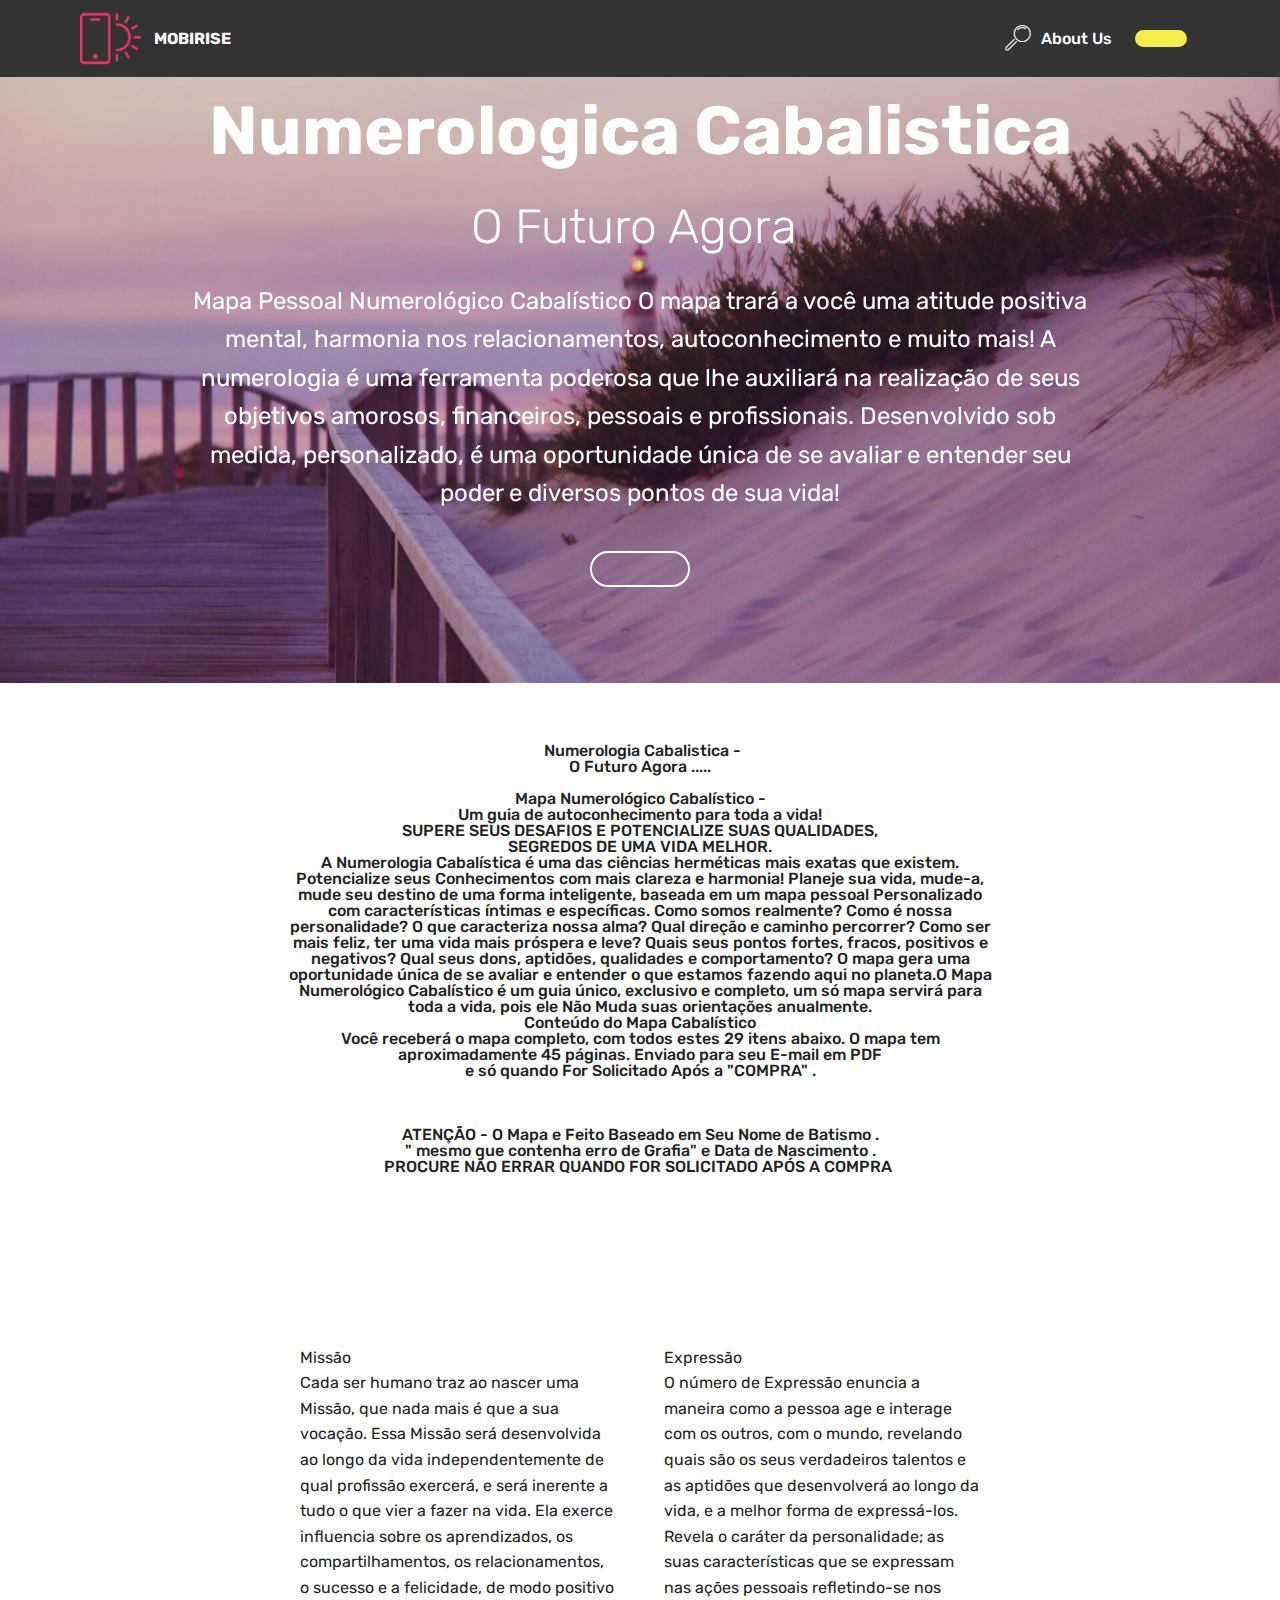
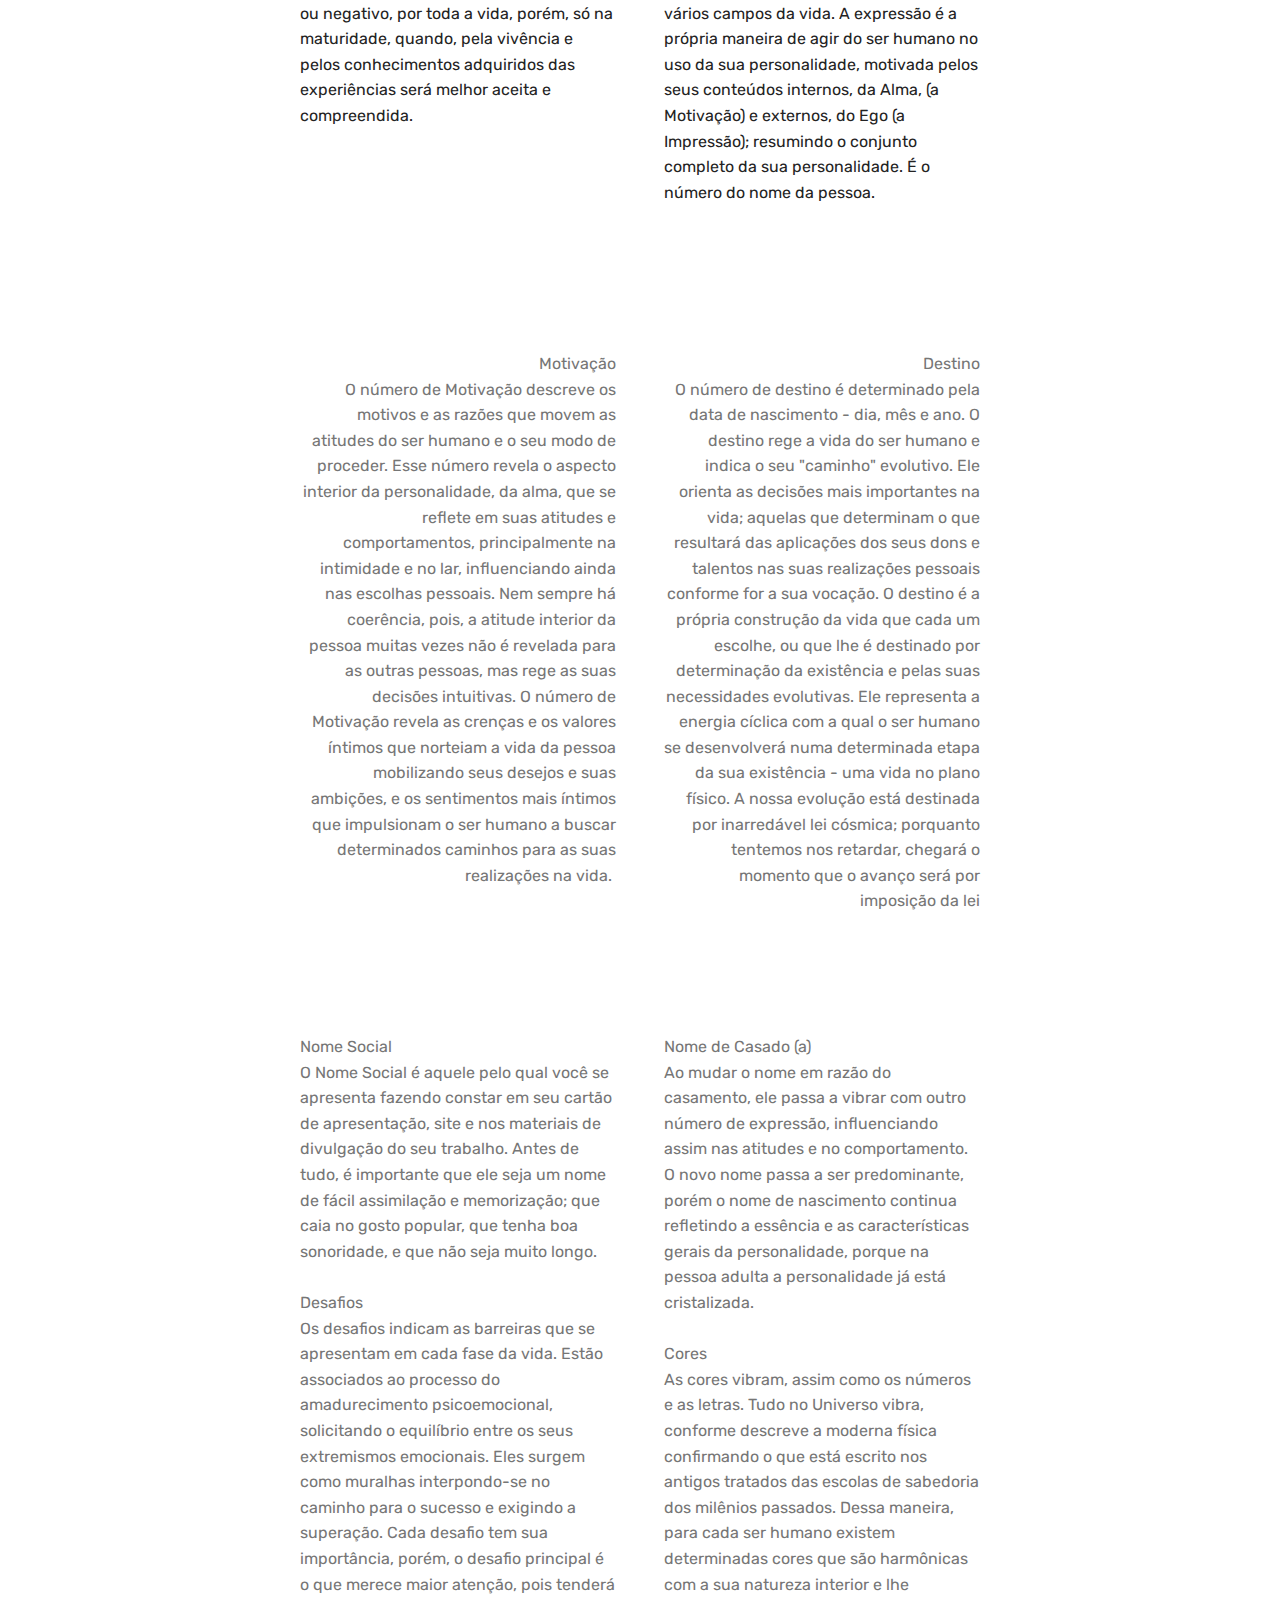
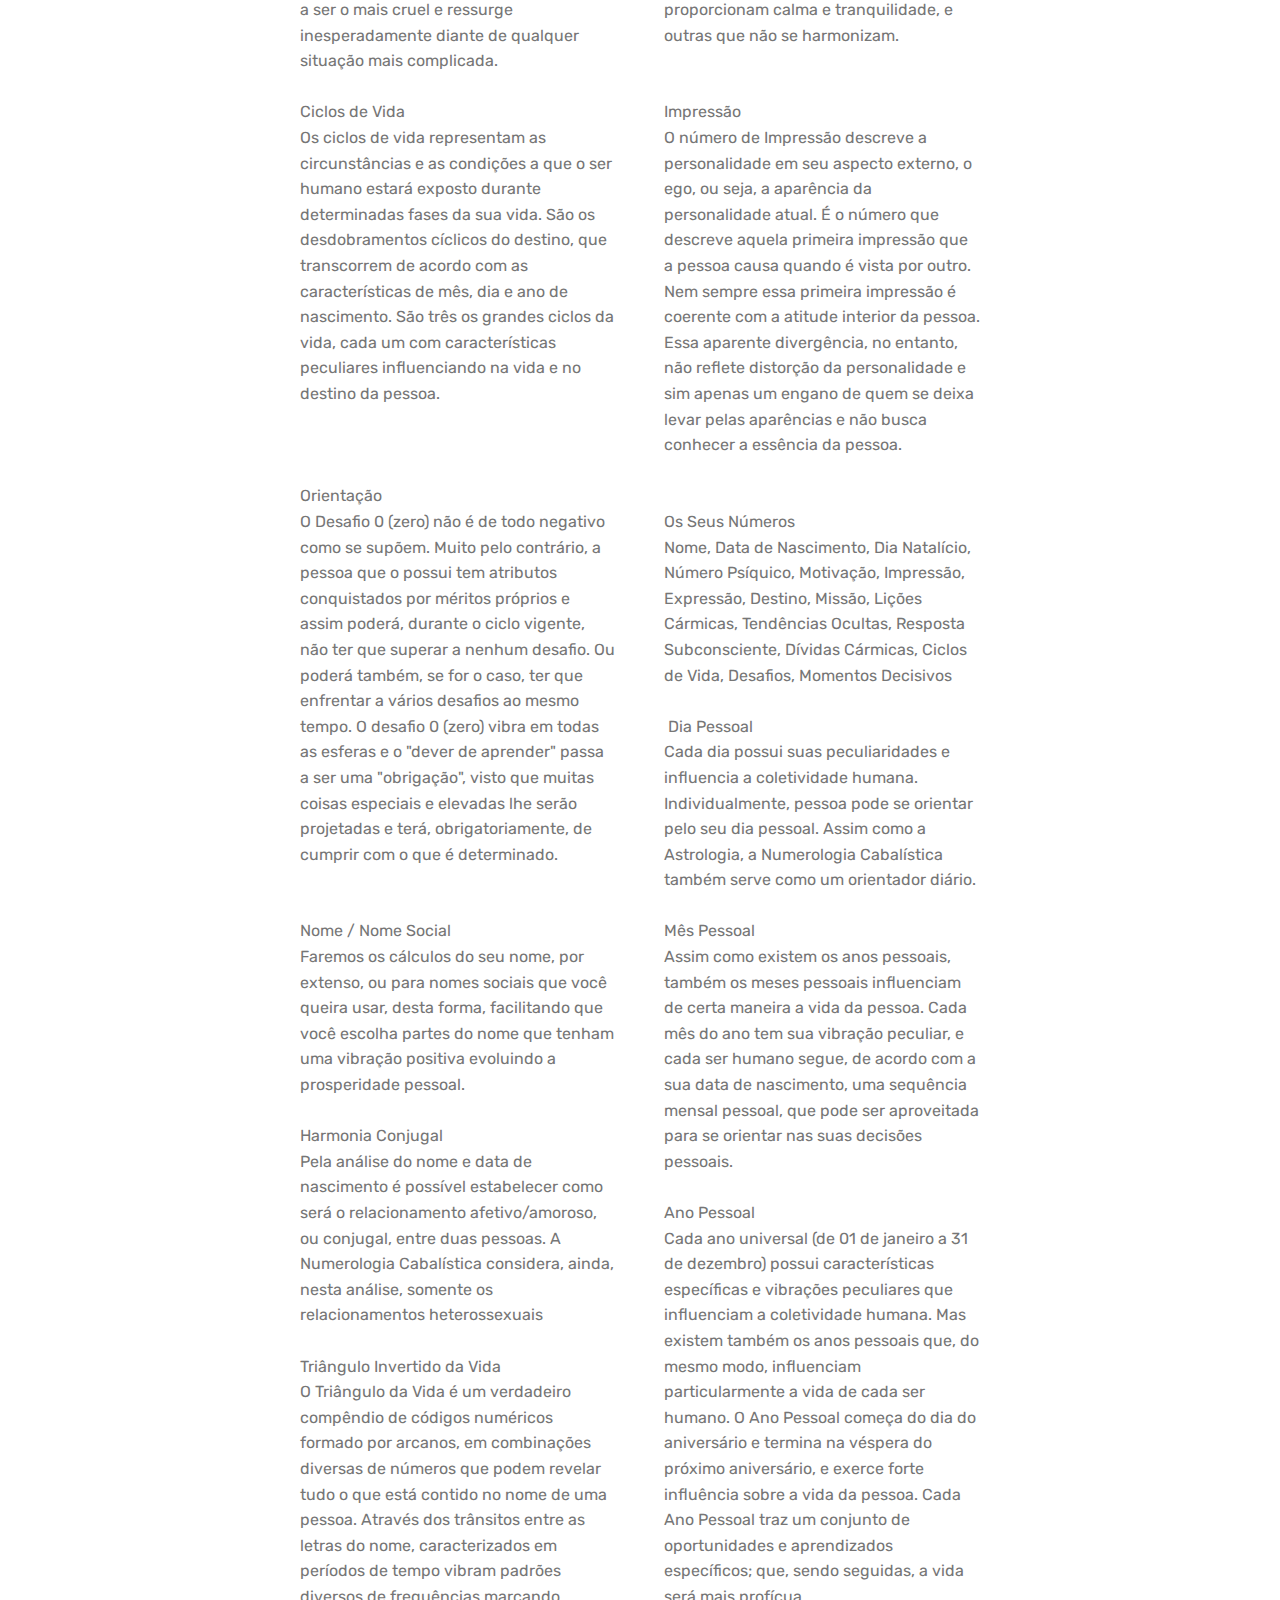
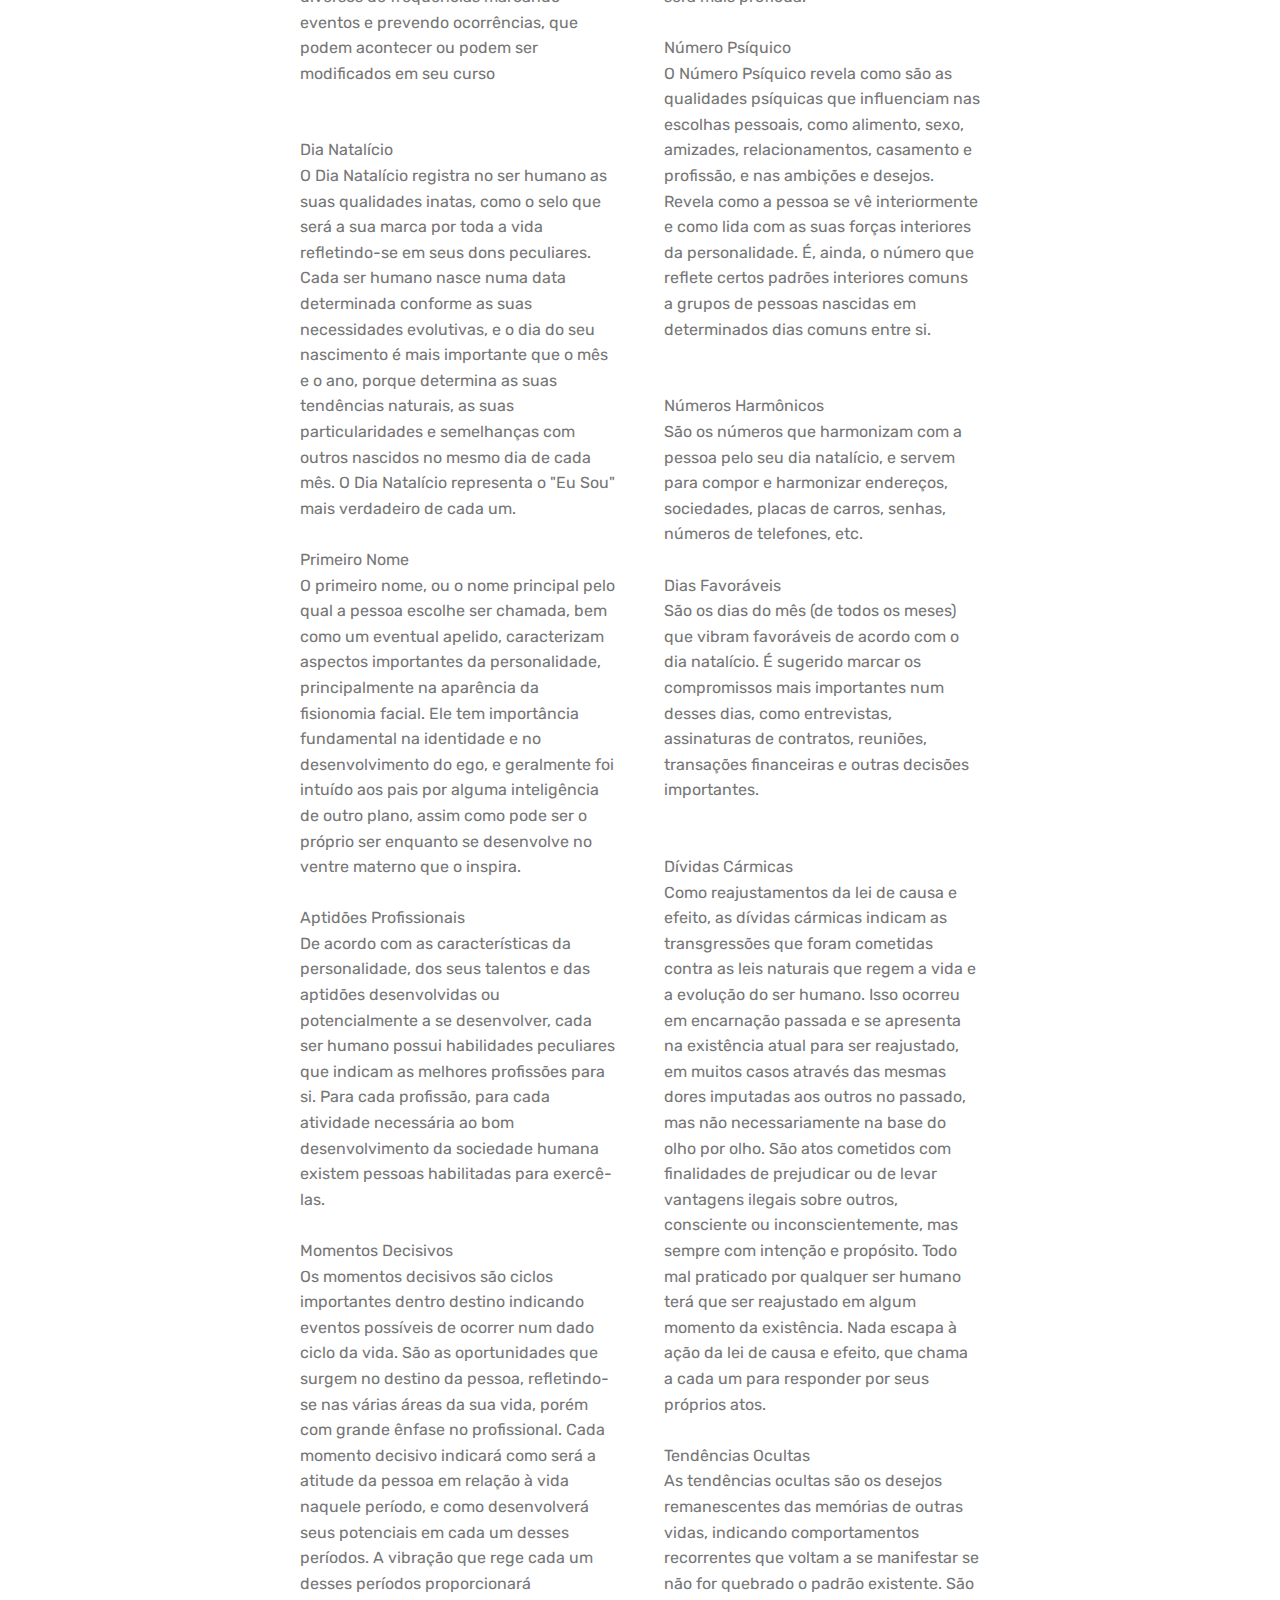
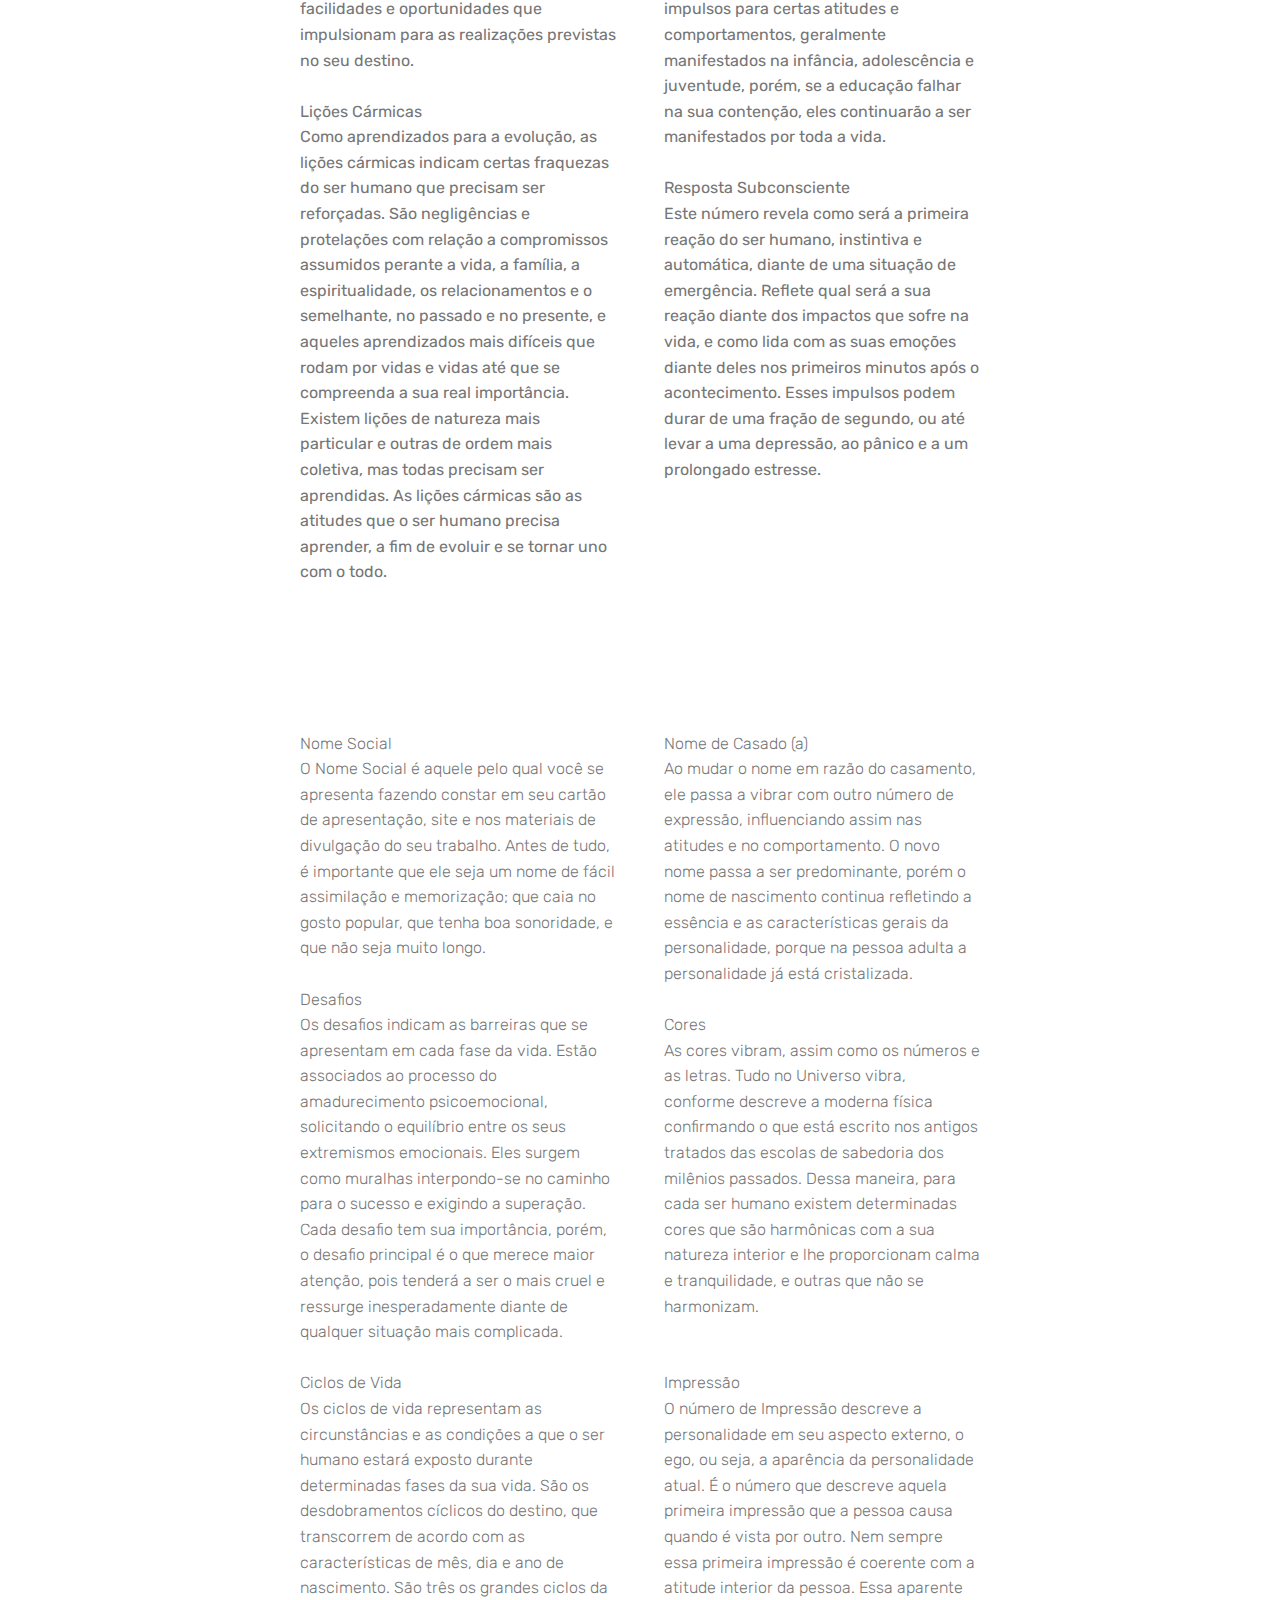
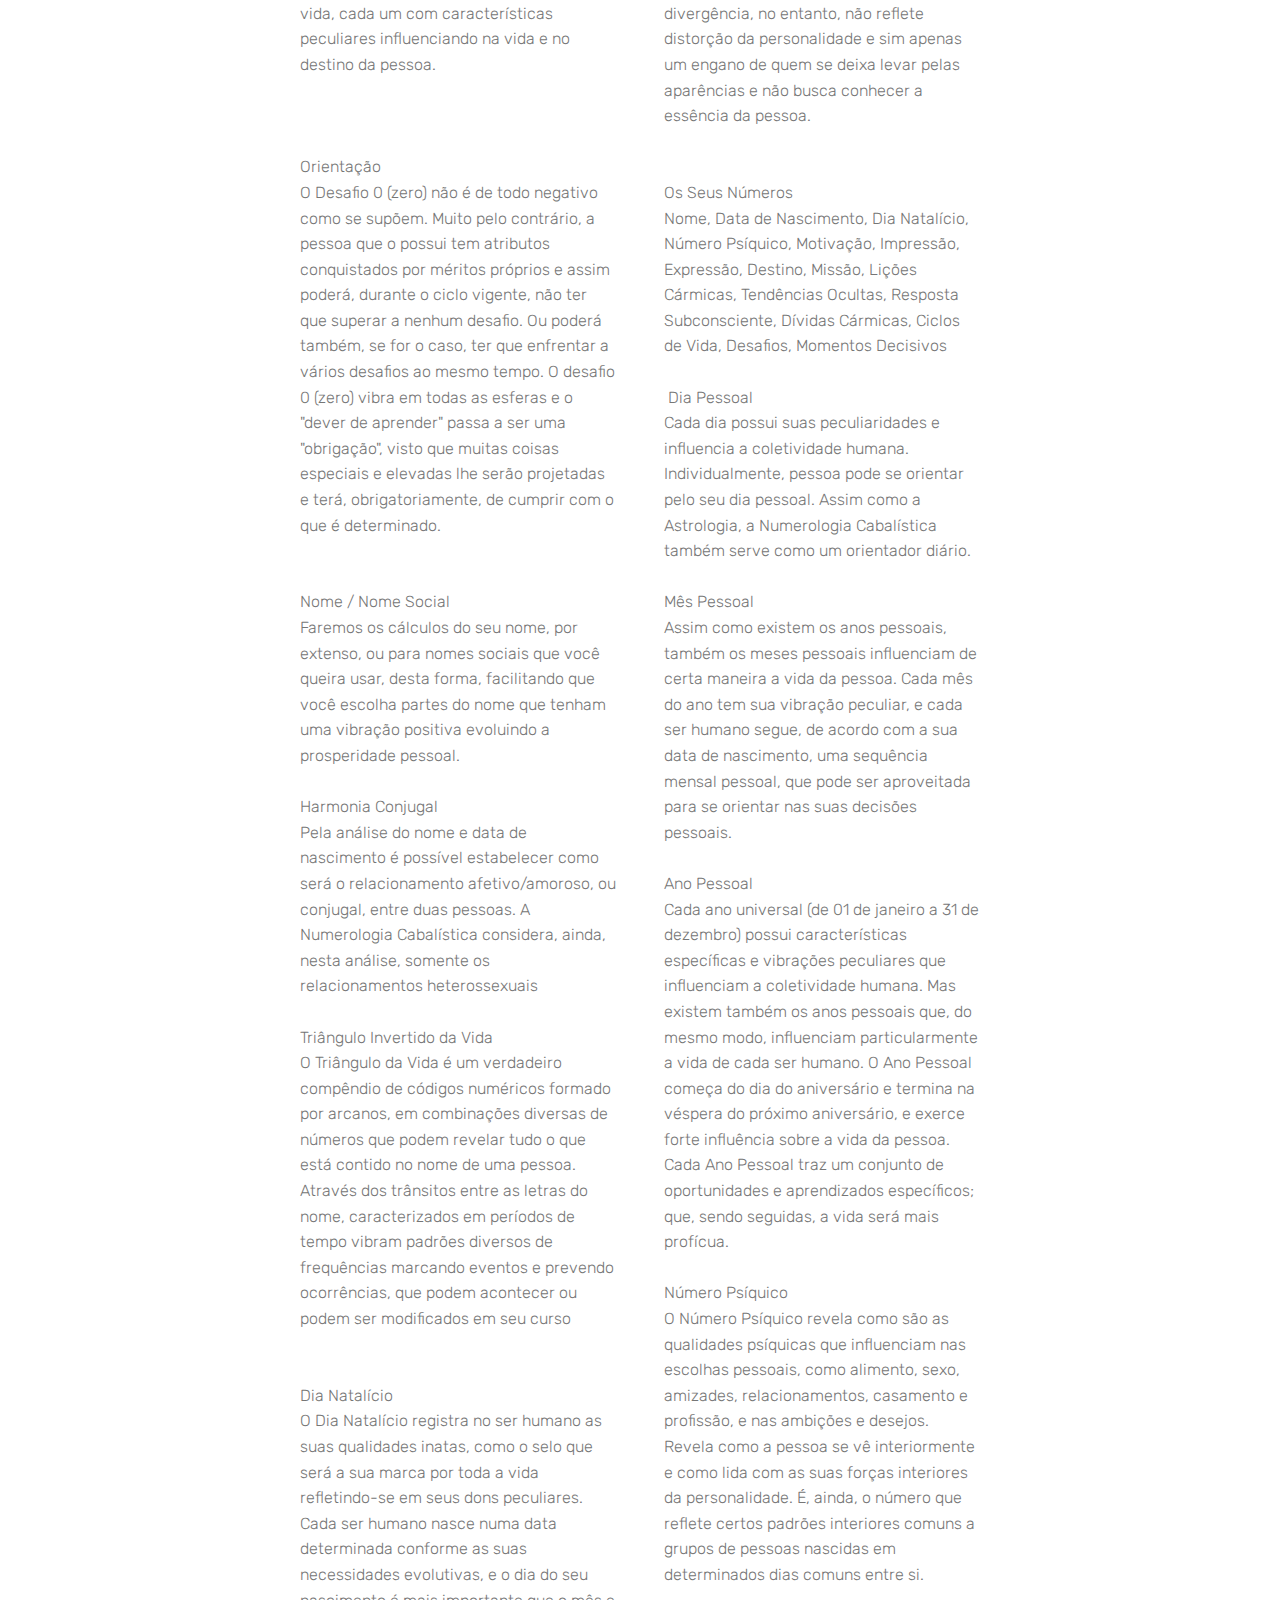
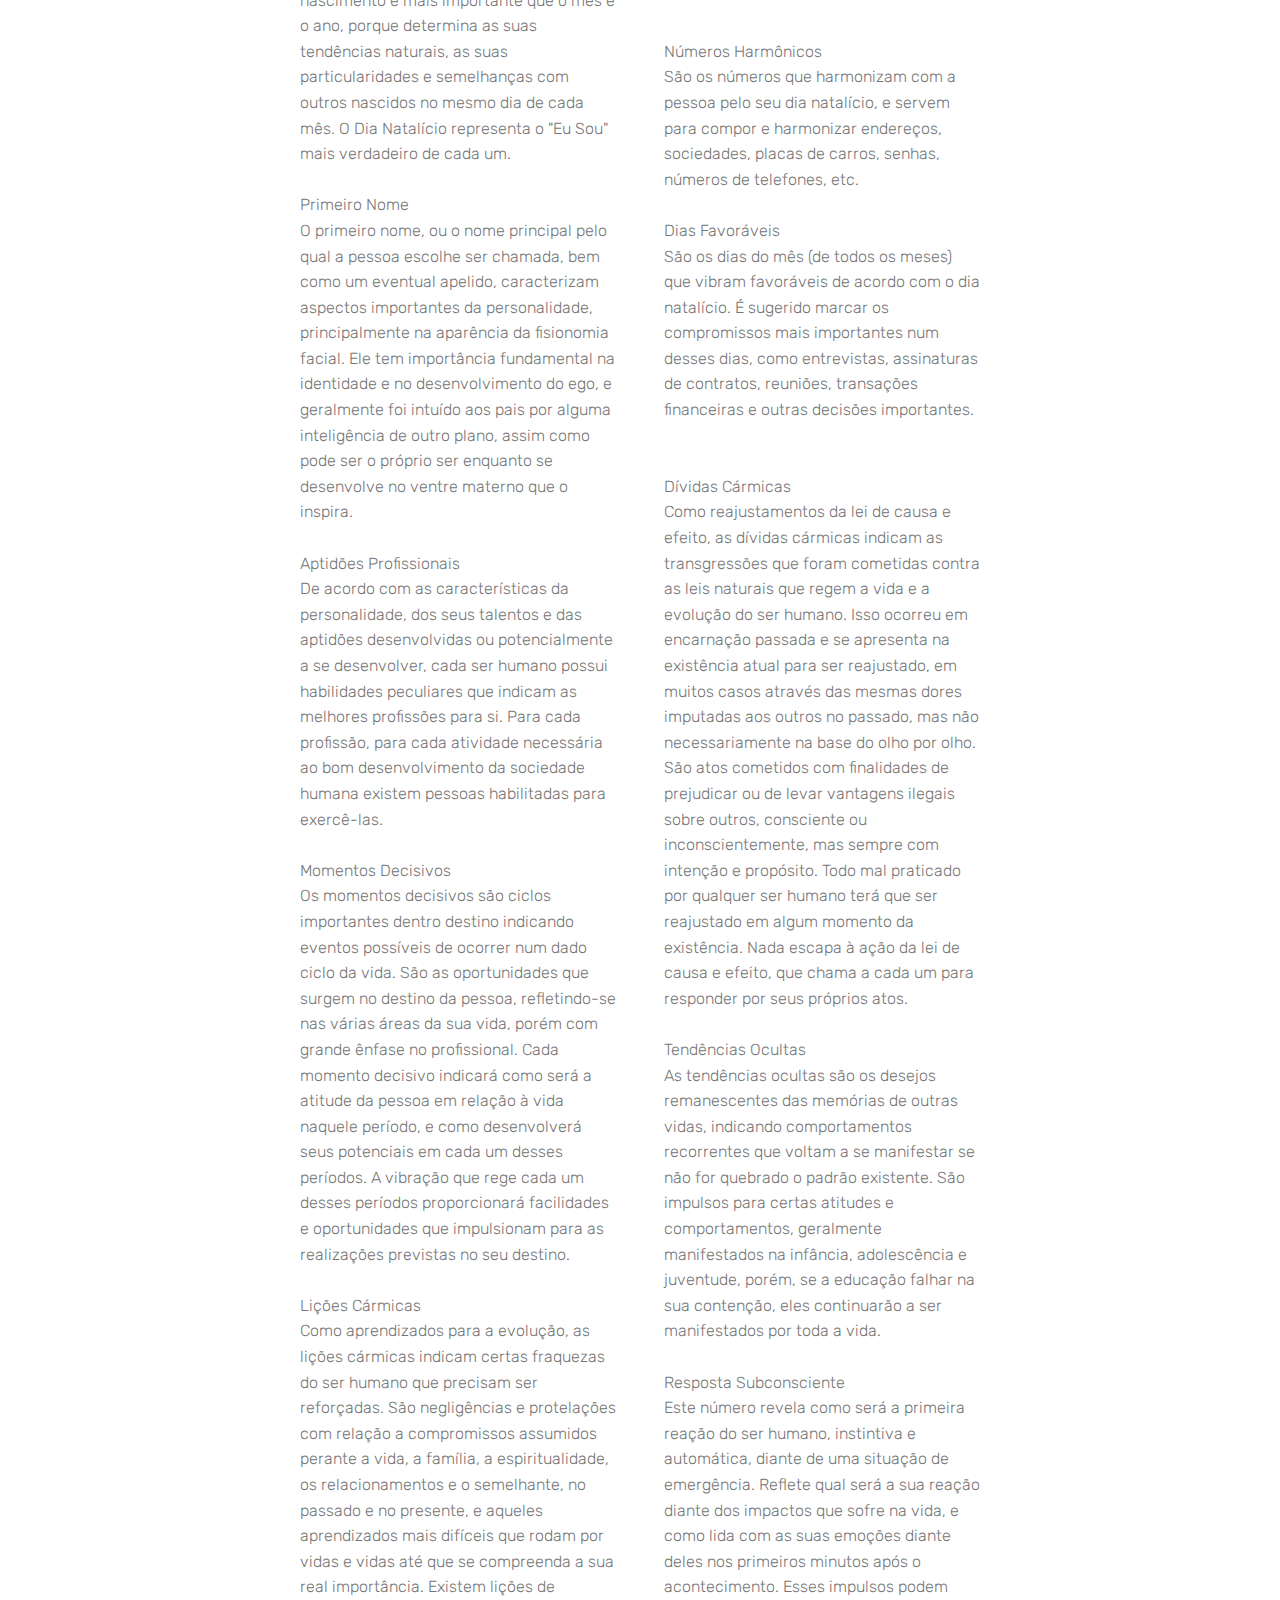
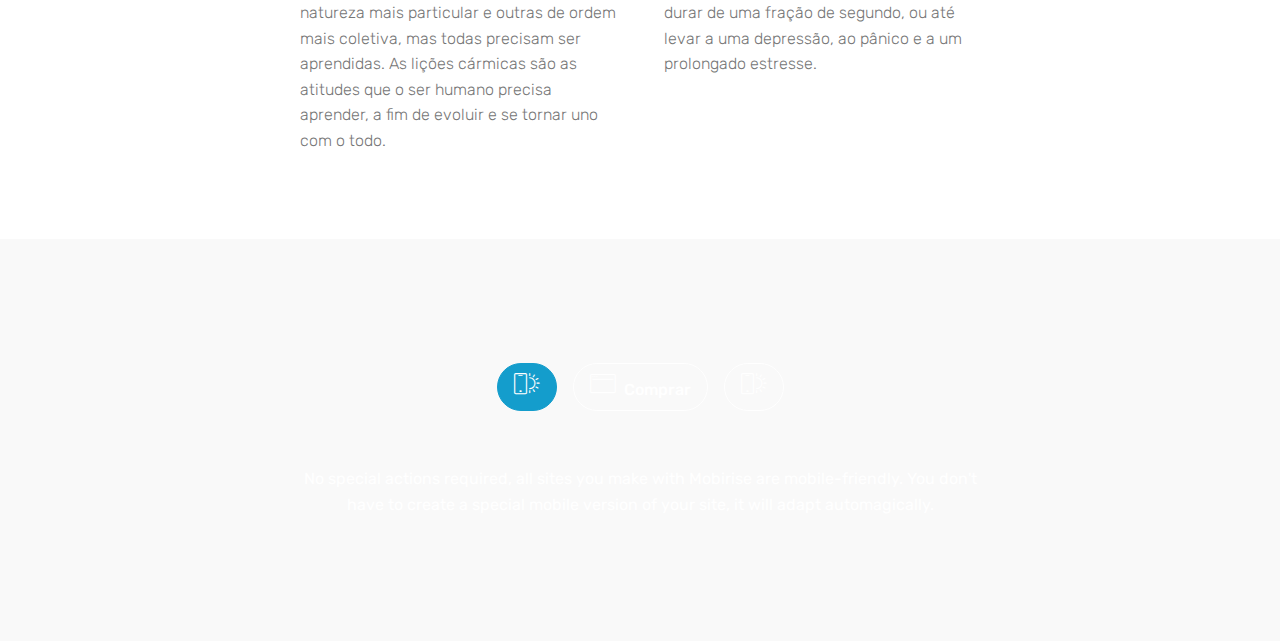
==== page1.html @ b024b582 "create github pages" ====
<!DOCTYPE html>
<html >
<head>
  <!-- Site made with Mobirise Website Builder v4.8.6, https://mobirise.com -->
  <meta charset="UTF-8">
  <meta http-equiv="X-UA-Compatible" content="IE=edge">
  <meta name="generator" content="Mobirise v4.8.6, mobirise.com">
  <meta name="viewport" content="width=device-width, initial-scale=1, minimum-scale=1">
  <link rel="shortcut icon" href="assets/images/bussola-vettore-materiale-34-24284-128x128.png" type="image/x-icon">
  <meta name="description" content="">
  <title>Page 1</title>
  <link rel="stylesheet" href="assets/web/assets/mobirise-icons/mobirise-icons.css">
  <link rel="stylesheet" href="assets/tether/tether.min.css">
  <link rel="stylesheet" href="assets/bootstrap/css/bootstrap.min.css">
  <link rel="stylesheet" href="assets/bootstrap/css/bootstrap-grid.min.css">
  <link rel="stylesheet" href="assets/bootstrap/css/bootstrap-reboot.min.css">
  <link rel="stylesheet" href="assets/dropdown/css/style.css">
  <link rel="stylesheet" href="assets/theme/css/style.css">
  <link rel="stylesheet" href="assets/mobirise/css/mbr-additional.css" type="text/css">
  
  
  
</head>
<body>
  <section class="menu cid-r6X8Hp5Bzd" once="menu" id="menu1-c">

    

    <nav class="navbar navbar-expand beta-menu navbar-dropdown align-items-center navbar-fixed-top navbar-toggleable-sm">
        <button class="navbar-toggler navbar-toggler-right" type="button" data-toggle="collapse" data-target="#navbarSupportedContent" aria-controls="navbarSupportedContent" aria-expanded="false" aria-label="Toggle navigation">
            <div class="hamburger">
                <span></span>
                <span></span>
                <span></span>
                <span></span>
            </div>
        </button>
        <div class="menu-logo">
            <div class="navbar-brand">
                <span class="navbar-logo">
                    <a href="https://mobirise.com">
                         <img src="assets/images/logo2.png" alt="Mobirise" style="height: 3.8rem;">
                    </a>
                </span>
                <span class="navbar-caption-wrap"><a class="navbar-caption text-white display-4" href="https://mobirise.com">
                        MOBIRISE
                    </a></span>
            </div>
        </div>
        <div class="collapse navbar-collapse" id="navbarSupportedContent">
            <ul class="navbar-nav nav-dropdown" data-app-modern-menu="true"><li class="nav-item">
                    <a class="nav-link link text-white display-4" href="https://mobirise.com">
                        <span class="mbri-search mbr-iconfont mbr-iconfont-btn"></span>
                        About Us
                    </a>
                </li></ul>
            <div class="navbar-buttons mbr-section-btn"><a class="btn btn-sm btn-primary display-4" href="https://mobirise.com">
                    </a></div>
        </div>
    </nav>
</section>

<section class="engine"><a href="https://mobirise.info/o">portfolio site templates</a></section><section class="header1 cid-r6X8HqaSWI mbr-parallax-background" id="header1-d">

    

    

    <div class="container">
        <div class="row justify-content-md-center">
            <div class="mbr-white col-md-10">
                <h1 class="mbr-section-title align-center mbr-bold pb-3 mbr-fonts-style display-1">
                    Numerologica Cabalistica</h1>
                <h3 class="mbr-section-subtitle align-center mbr-light pb-3 mbr-fonts-style display-2">O Futuro Agora&nbsp;</h3>
                <p class="mbr-text align-center pb-3 mbr-fonts-style display-5">
                    Mapa Pessoal Numerológico Cabalístico O mapa trará a você uma atitude positiva mental, harmonia nos relacionamentos, autoconhecimento e muito mais! A numerologia é uma ferramenta poderosa que lhe auxiliará na realização de seus objetivos amorosos, financeiros, pessoais e profissionais. Desenvolvido sob medida, personalizado, é uma oportunidade única de se avaliar e entender seu poder e diversos pontos de sua vida!
                </p>
                <div class="mbr-section-btn align-center"><a class="btn btn-md btn-white-outline display-4" href="index.html#content4-7">
                        </a></div>
            </div>
        </div>
    </div>

</section>

<section class="mbr-section content4 cid-r6X8HrfgbS" id="content4-e">

    

    <div class="container">
        <div class="media-container-row">
            <div class="title col-12 col-md-8">
                <h2 class="align-center pb-3 mbr-fonts-style display-7">&nbsp;Numerologia Cabalistica - <br>O Futuro Agora .....
<div><br></div><div>Mapa Numerológico Cabalístico - 
</div><div>Um guia de autoconhecimento para toda a vida!
</div><div>SUPERE SEUS DESAFIOS E POTENCIALIZE SUAS QUALIDADES,
</div><div>SEGREDOS DE UMA VIDA MELHOR.
</div><div>A Numerologia Cabalística é uma das ciências herméticas mais exatas que existem.
</div><div>Potencialize seus Conhecimentos com mais clareza e harmonia! Planeje sua vida, mude-a, mude seu destino de uma forma inteligente, baseada em um mapa pessoal Personalizado com características íntimas e específicas. Como somos realmente? Como é nossa personalidade? O que caracteriza nossa alma? Qual direção e caminho percorrer? Como ser mais feliz, ter uma vida mais próspera e leve? Quais seus pontos fortes, fracos, positivos e negativos? Qual seus dons, aptidões, qualidades e comportamento? O mapa gera uma oportunidade única de se avaliar e entender o que estamos fazendo aqui no planeta.O Mapa Numerológico Cabalístico é um guia único, exclusivo e completo, um só mapa servirá para toda a vida, pois ele Não Muda suas orientações anualmente.
</div><div>Conteúdo do Mapa Cabalístico
</div><div>Você receberá o mapa completo, com todos estes 29 itens abaixo. O mapa tem aproximadamente 45 páginas. Enviado para seu E-mail em PDF 
</div><div>e só quando For Solicitado Após a "COMPRA" .
</div><div>
</div><div><br></div><br><br><div>ATENÇÃO - O Mapa e Feito Baseado em Seu Nome de Batismo .
</div><div>" mesmo que contenha erro de Grafia" e Data de Nascimento . 
</div><div>
</div><div>PROCURE NÃO ERRAR QUANDO FOR SOLICITADO APÓS A COMPRA&nbsp;</div></h2>
                <h3 class="mbr-section-subtitle align-center mbr-light mbr-fonts-style display-5"></h3>
                
            </div>
        </div>
    </div>
</section>

<section class="mbr-section article content3 cid-r6X8Hs9wVG" id="content3-f">
      
     

    <div class="container">
        <div class="media-container-row">
            <div class="row col-12 col-md-8">
                <div class="col-12 col-md-6 pr-lg-4 mbr-text mbr-fonts-style display-7">
                     
                <div><br></div><div>Missão
</div><div>Cada ser humano traz ao nascer uma Missão, que nada mais é que a sua vocação. Essa Missão será desenvolvida ao longo da vida independentemente de qual profissão exercerá, e será inerente a tudo o que vier a fazer na vida. Ela exerce influencia sobre os aprendizados, os compartilhamentos, os relacionamentos, o sucesso e a felicidade, de modo positivo ou negativo, por toda a vida, porém, só na maturidade, quando, pela vivência e pelos conhecimentos adquiridos das experiências será melhor aceita e compreendida.&nbsp;</div></div>
                <div class="col-12 col-md-6 pl-lg-4 mbr-text mbr-fonts-style display-7">
                     
                <div><br></div><div>Expressão
</div><div>O número de Expressão enuncia a maneira como a pessoa age e interage com os outros, com o mundo, revelando quais são os seus verdadeiros talentos e as aptidões que desenvolverá ao longo da vida, e a melhor forma de expressá-los. Revela o caráter da personalidade; as suas características que se expressam nas ações pessoais refletindo-se nos vários campos da vida. A expressão é a própria maneira de agir do ser humano no uso da sua personalidade, motivada pelos seus conteúdos internos, da Alma, (a Motivação) e externos, do Ego (a Impressão); resumindo o conjunto completo da sua personalidade. É o número do nome da pessoa.
</div><div><br></div></div>
            </div>
        </div>
    </div>
</section>

<section class="mbr-section article content3 cid-r6X8HsRaQb" id="content3-g">
      
     

    <div class="container">
        <div class="media-container-row">
            <div class="row col-12 col-md-8">
                <div class="col-12 col-md-6 pr-lg-4 mbr-text mbr-fonts-style display-7">
                     
                <div><span style="font-size: 1rem;">Motivação</span><br></div><div>O número de Motivação descreve os motivos e as razões que movem as atitudes do ser humano e o seu modo de proceder. Esse número revela o aspecto interior da personalidade, da alma, que se reflete em suas atitudes e comportamentos, principalmente na intimidade e no lar, influenciando ainda nas escolhas pessoais. Nem sempre há coerência, pois, a atitude interior da pessoa muitas vezes não é revelada para as outras pessoas, mas rege as suas decisões intuitivas. O número de Motivação revela as crenças e os valores íntimos que norteiam a vida da pessoa mobilizando seus desejos e suas ambições, e os sentimentos mais íntimos que impulsionam o ser humano a buscar determinados caminhos para as suas realizações na vida.&nbsp;</div></div>
                <div class="col-12 col-md-6 pl-lg-4 mbr-text mbr-fonts-style display-7">
                     
                <div><span style="font-size: 1rem;">Destino</span><br></div><div>O número de destino é determinado pela data de nascimento - dia, mês e ano. O destino rege a vida do ser humano e indica o seu "caminho" evolutivo. Ele orienta as decisões mais importantes na vida; aquelas que determinam o que resultará das aplicações dos seus dons e talentos nas suas realizações pessoais conforme for a sua vocação. O destino é a própria construção da vida que cada um escolhe, ou que lhe é destinado por determinação da existência e pelas suas necessidades evolutivas. Ele representa a energia cíclica com a qual o ser humano se desenvolverá numa determinada etapa da sua existência - uma vida no plano físico. A nossa evolução está destinada por inarredável lei cósmica; porquanto tentemos nos retardar, chegará o momento que o avanço será por imposição da lei</div></div>
            </div>
        </div>
    </div>
</section>

<section class="mbr-section article content3 cid-r6X8Htqd6h" id="content3-h">
      
     

    <div class="container">
        <div class="media-container-row">
            <div class="row col-12 col-md-8">
                <div class="col-12 col-md-6 pr-lg-4 mbr-text mbr-fonts-style display-7"><div>Nome Social
</div><div>O Nome Social é aquele pelo qual você se apresenta fazendo constar em seu cartão de apresentação, site e nos materiais de divulgação do seu trabalho. Antes de tudo, é importante que ele seja um nome de fácil assimilação e memorização; que caia no gosto popular, que tenha boa sonoridade, e que não seja muito longo.&nbsp;</div><div><br></div><div>
</div><div>Desafios
</div><div>Os desafios indicam as barreiras que se apresentam em cada fase da vida. Estão associados ao processo do amadurecimento psicoemocional, solicitando o equilíbrio entre os seus extremismos emocionais. Eles surgem como muralhas interpondo-se no caminho para o sucesso e exigindo a superação. Cada desafio tem sua importância, porém, o desafio principal é o que merece maior atenção, pois tenderá a ser o mais cruel e ressurge inesperadamente diante de qualquer situação mais complicada.
</div><div><br></div><div>
</div><div>Ciclos de Vida
</div><div>Os ciclos de vida representam as circunstâncias e as condições a que o ser humano estará exposto durante determinadas fases da sua vida. São os desdobramentos cíclicos do destino, que transcorrem de acordo com as características de mês, dia e ano de nascimento. São três os grandes ciclos da vida, cada um com características peculiares influenciando na vida e no destino da pessoa.
</div><div><br></div><div><br></div><div><br></div><div>
</div><div>Orientação
</div><div>O Desafio 0 (zero) não é de todo negativo como se supõem. Muito pelo contrário, a pessoa que o possui tem atributos conquistados por méritos próprios e assim poderá, durante o ciclo vigente, não ter que superar a nenhum desafio. Ou poderá também, se for o caso, ter que enfrentar a vários desafios ao mesmo tempo. O desafio 0 (zero) vibra em todas as esferas e o "dever de aprender" passa a ser uma "obrigação", visto que muitas coisas especiais e elevadas lhe serão projetadas e terá, obrigatoriamente, de cumprir com o que é determinado.&nbsp;</div><div><br></div><div><span style="font-size: 1rem;"></span><br></div><div>Nome / Nome Social
</div><div>Faremos os cálculos do seu nome, por extenso, ou para nomes sociais que você queira usar, desta forma, facilitando que você escolha partes do nome que tenham uma vibração positiva evoluindo a prosperidade pessoal.
</div><div><br></div><div>Harmonia Conjugal
</div><div>Pela análise do nome e data de nascimento é possível estabelecer como será o relacionamento afetivo/amoroso, ou conjugal, entre duas pessoas. A Numerologia Cabalística considera, ainda, nesta análise, somente os relacionamentos heterossexuais</div><div><br></div><div>
</div><div>Triângulo Invertido da Vida
</div><div>O Triângulo da Vida é um verdadeiro compêndio de códigos numéricos formado por arcanos, em combinações diversas de números que podem revelar tudo o que está contido no nome de uma pessoa. Através dos trânsitos entre as letras do nome, caracterizados em períodos de tempo vibram padrões diversos de frequências marcando eventos e prevendo ocorrências, que podem acontecer ou podem ser modificados em seu curso&nbsp;</div><div><br></div><div><br></div><div>
</div><div>Dia Natalício
</div><div>O Dia Natalício registra no ser humano as suas qualidades inatas, como o selo que será a sua marca por toda a vida refletindo-se em seus dons peculiares. Cada ser humano nasce numa data determinada conforme as suas necessidades evolutivas, e o dia do seu nascimento é mais importante que o mês e o ano, porque determina as suas tendências naturais, as suas particularidades e semelhanças com outros nascidos no mesmo dia de cada mês. O Dia Natalício representa o "Eu Sou" mais verdadeiro de cada um.
</div><div><br></div><div>Primeiro Nome
</div><div>O primeiro nome, ou o nome principal pelo qual a pessoa escolhe ser chamada, bem como um eventual apelido, caracterizam aspectos importantes da personalidade, principalmente na aparência da fisionomia facial. Ele tem importância fundamental na identidade e no desenvolvimento do ego, e geralmente foi intuído aos pais por alguma inteligência de outro plano, assim como pode ser o próprio ser enquanto se desenvolve no ventre materno que o inspira.
</div><div><br></div><div>
</div><div>Aptidões Profissionais
</div><div>De acordo com as características da personalidade, dos seus talentos e das aptidões desenvolvidas ou potencialmente a se desenvolver, cada ser humano possui habilidades peculiares que indicam as melhores profissões para si. Para cada profissão, para cada atividade necessária ao bom desenvolvimento da sociedade humana existem pessoas habilitadas para exercê-las.
</div><div><br></div><div>Momentos Decisivos
</div><div>Os momentos decisivos são ciclos importantes dentro destino indicando eventos possíveis de ocorrer num dado ciclo da vida. São as oportunidades que surgem no destino da pessoa, refletindo-se nas várias áreas da sua vida, porém com grande ênfase no profissional. Cada momento decisivo indicará como será a atitude da pessoa em relação à vida naquele período, e como desenvolverá seus potenciais em cada um desses períodos. A vibração que rege cada um desses períodos proporcionará facilidades e oportunidades que impulsionam para as realizações previstas no seu destino.
</div><div><br></div><div>Lições Cármicas
</div><div>Como aprendizados para a evolução, as lições cármicas indicam certas fraquezas do ser humano que precisam ser reforçadas. São negligências e protelações com relação a compromissos assumidos perante a vida, a família, a espiritualidade, os relacionamentos e o semelhante, no passado e no presente, e aqueles aprendizados mais difíceis que rodam por vidas e vidas até que se compreenda a sua real importância. Existem lições de natureza mais particular e outras de ordem mais coletiva, mas todas precisam ser aprendidas. As lições cármicas são as atitudes que o ser humano precisa aprender, a fim de evoluir e se tornar uno com o todo.</div><div><br></div></div>
                <div class="col-12 col-md-6 pl-lg-4 mbr-text mbr-fonts-style display-7">
                     
                <div><span style="font-size: 1rem;">Nome de Casado (a)&nbsp;</span><br></div><div><span style="font-size: 1rem;">Ao mudar o nome em razão do casamento, ele passa a vibrar com outro número de expressão, influenciando assim nas atitudes e no comportamento. O novo nome passa a ser predominante, porém o nome de nascimento continua refletindo a essência e as características gerais da personalidade, porque na pessoa adulta a personalidade já está cristalizada.</span></div><div><span style="font-size: 1rem;"><br></span></div><div><span style="font-size: 1rem;">
</span></div><div><span style="font-size: 1rem;">Cores
</span></div><div><span style="font-size: 1rem;">As cores vibram, assim como os números e as letras. Tudo no Universo vibra, conforme descreve a moderna física confirmando o que está escrito nos antigos tratados das escolas de sabedoria dos milênios passados. Dessa maneira, para cada ser humano existem determinadas cores que são harmônicas com a sua natureza interior e lhe proporcionam calma e tranquilidade, e outras que não se harmonizam.</span></div><div><span style="font-size: 1rem;"><br></span></div><div><span style="font-size: 1rem;"><br></span>
</div><div>Impressão
</div><div>O número de Impressão descreve a personalidade em seu aspecto externo, o ego, ou seja, a aparência da personalidade atual. É o número que descreve aquela primeira impressão que a pessoa causa quando é vista por outro. Nem sempre essa primeira impressão é coerente com a atitude interior da pessoa. Essa aparente divergência, no entanto, não reflete distorção da personalidade e sim apenas um engano de quem se deixa levar pelas aparências e não busca conhecer a essência da pessoa.
</div><div><br></div><div><br></div><div>
</div><div>Os Seus Números
</div><div>Nome, Data de Nascimento, Dia Natalício, Número Psíquico, Motivação, Impressão, Expressão, Destino, Missão, Lições Cármicas, Tendências Ocultas, Resposta Subconsciente, Dívidas Cármicas, Ciclos de Vida, Desafios, Momentos Decisivos
</div><div><br></div><div>&nbsp;Dia Pessoal
</div><div>Cada dia possui suas peculiaridades e influencia a coletividade humana. Individualmente, pessoa pode se orientar pelo seu dia pessoal. Assim como a Astrologia, a Numerologia Cabalística também serve como um orientador diário.
</div><div><br></div><div>
</div><div>Mês Pessoal
</div><div>Assim como existem os anos pessoais, também os meses pessoais influenciam de certa maneira a vida da pessoa. Cada mês do ano tem sua vibração peculiar, e cada ser humano segue, de acordo com a sua data de nascimento, uma sequência mensal pessoal, que pode ser aproveitada para se orientar nas suas decisões pessoais.
</div><div><br></div><div>Ano Pessoal
</div><div>Cada ano universal (de 01 de janeiro a 31 de dezembro) possui características específicas e vibrações peculiares que influenciam a coletividade humana. Mas existem também os anos pessoais que, do mesmo modo, influenciam particularmente a vida de cada ser humano. O Ano Pessoal começa do dia do aniversário e termina na véspera do próximo aniversário, e exerce forte influência sobre a vida da pessoa. Cada Ano Pessoal traz um conjunto de oportunidades e aprendizados específicos; que, sendo seguidas, a vida será mais profícua.</div><div><br></div><div>
</div><div>Número Psíquico
</div><div>O Número Psíquico revela como são as qualidades psíquicas que influenciam nas escolhas pessoais, como alimento, sexo, amizades, relacionamentos, casamento e profissão, e nas ambições e desejos. Revela como a pessoa se vê interiormente e como lida com as suas forças interiores da personalidade. É, ainda, o número que reflete certos padrões interiores comuns a grupos de pessoas nascidas em determinados dias comuns entre si.</div><div><br></div><div><br></div><div>
</div><div>Números Harmônicos
</div><div>São os números que harmonizam com a pessoa pelo seu dia natalício, e servem para compor e harmonizar endereços, sociedades, placas de carros, senhas, números de telefones, etc.
</div><div><br></div><div>Dias Favoráveis
</div><div>São os dias do mês (de todos os meses) que vibram favoráveis de acordo com o dia natalício. É sugerido marcar os compromissos mais importantes num desses dias, como entrevistas, assinaturas de contratos, reuniões, transações financeiras e outras decisões importantes.</div><div><br></div><div><br></div><div>
</div><div>Dívidas Cármicas
</div><div>Como reajustamentos da lei de causa e efeito, as dívidas cármicas indicam as transgressões que foram cometidas contra as leis naturais que regem a vida e a evolução do ser humano. Isso ocorreu em encarnação passada e se apresenta na existência atual para ser reajustado, em muitos casos através das mesmas dores imputadas aos outros no passado, mas não necessariamente na base do olho por olho. São atos cometidos com finalidades de prejudicar ou de levar vantagens ilegais sobre outros, consciente ou inconscientemente, mas sempre com intenção e propósito. Todo mal praticado por qualquer ser humano terá que ser reajustado em algum momento da existência. Nada escapa à ação da lei de causa e efeito, que chama a cada um para responder por seus próprios atos.
</div><div><br></div><div>Tendências Ocultas
</div><div>As tendências ocultas são os desejos remanescentes das memórias de outras vidas, indicando comportamentos recorrentes que voltam a se manifestar se não for quebrado o padrão existente. São impulsos para certas atitudes e comportamentos, geralmente manifestados na infância, adolescência e juventude, porém, se a educação falhar na sua contenção, eles continuarão a ser manifestados por toda a vida.</div><div><span style="font-size: 1rem;"></span><br></div><div>Resposta Subconsciente
</div><div>Este número revela como será a primeira reação do ser humano, instintiva e automática, diante de uma situação de emergência. Reflete qual será a sua reação diante dos impactos que sofre na vida, e como lida com as suas emoções diante deles nos primeiros minutos após o acontecimento. Esses impulsos podem durar de uma fração de segundo, ou até levar a uma depressão, ao pânico e a um prolongado estresse.
</div><div><br></div><div><br></div></div>
            </div>
        </div>
    </div>
</section>

<section class="mbr-section article content3 cid-r6X8Hu4mnf" id="content3-i">
      
     

    <div class="container">
        <div class="media-container-row">
            <div class="row col-12 col-md-8">
                <div class="col-12 col-md-6 pr-lg-4 mbr-text mbr-fonts-style display-4"><div>Nome Social
</div><div>O Nome Social é aquele pelo qual você se apresenta fazendo constar em seu cartão de apresentação, site e nos materiais de divulgação do seu trabalho. Antes de tudo, é importante que ele seja um nome de fácil assimilação e memorização; que caia no gosto popular, que tenha boa sonoridade, e que não seja muito longo.&nbsp;</div><div><br></div><div>
</div><div>Desafios
</div><div>Os desafios indicam as barreiras que se apresentam em cada fase da vida. Estão associados ao processo do amadurecimento psicoemocional, solicitando o equilíbrio entre os seus extremismos emocionais. Eles surgem como muralhas interpondo-se no caminho para o sucesso e exigindo a superação. Cada desafio tem sua importância, porém, o desafio principal é o que merece maior atenção, pois tenderá a ser o mais cruel e ressurge inesperadamente diante de qualquer situação mais complicada.
</div><div><br></div><div>
</div><div>Ciclos de Vida
</div><div>Os ciclos de vida representam as circunstâncias e as condições a que o ser humano estará exposto durante determinadas fases da sua vida. São os desdobramentos cíclicos do destino, que transcorrem de acordo com as características de mês, dia e ano de nascimento. São três os grandes ciclos da vida, cada um com características peculiares influenciando na vida e no destino da pessoa.
</div><div><br></div><div><br></div><div><br></div><div>
</div><div>Orientação
</div><div>O Desafio 0 (zero) não é de todo negativo como se supõem. Muito pelo contrário, a pessoa que o possui tem atributos conquistados por méritos próprios e assim poderá, durante o ciclo vigente, não ter que superar a nenhum desafio. Ou poderá também, se for o caso, ter que enfrentar a vários desafios ao mesmo tempo. O desafio 0 (zero) vibra em todas as esferas e o "dever de aprender" passa a ser uma "obrigação", visto que muitas coisas especiais e elevadas lhe serão projetadas e terá, obrigatoriamente, de cumprir com o que é determinado.&nbsp;</div><div><br></div><div><span style="font-size: 1rem;"></span><br></div><div>Nome / Nome Social
</div><div>Faremos os cálculos do seu nome, por extenso, ou para nomes sociais que você queira usar, desta forma, facilitando que você escolha partes do nome que tenham uma vibração positiva evoluindo a prosperidade pessoal.
</div><div><br></div><div>Harmonia Conjugal
</div><div>Pela análise do nome e data de nascimento é possível estabelecer como será o relacionamento afetivo/amoroso, ou conjugal, entre duas pessoas. A Numerologia Cabalística considera, ainda, nesta análise, somente os relacionamentos heterossexuais</div><div><br></div><div>
</div><div>Triângulo Invertido da Vida
</div><div>O Triângulo da Vida é um verdadeiro compêndio de códigos numéricos formado por arcanos, em combinações diversas de números que podem revelar tudo o que está contido no nome de uma pessoa. Através dos trânsitos entre as letras do nome, caracterizados em períodos de tempo vibram padrões diversos de frequências marcando eventos e prevendo ocorrências, que podem acontecer ou podem ser modificados em seu curso&nbsp;</div><div><br></div><div><br></div><div>
</div><div>Dia Natalício
</div><div>O Dia Natalício registra no ser humano as suas qualidades inatas, como o selo que será a sua marca por toda a vida refletindo-se em seus dons peculiares. Cada ser humano nasce numa data determinada conforme as suas necessidades evolutivas, e o dia do seu nascimento é mais importante que o mês e o ano, porque determina as suas tendências naturais, as suas particularidades e semelhanças com outros nascidos no mesmo dia de cada mês. O Dia Natalício representa o "Eu Sou" mais verdadeiro de cada um.
</div><div><br></div><div>Primeiro Nome
</div><div>O primeiro nome, ou o nome principal pelo qual a pessoa escolhe ser chamada, bem como um eventual apelido, caracterizam aspectos importantes da personalidade, principalmente na aparência da fisionomia facial. Ele tem importância fundamental na identidade e no desenvolvimento do ego, e geralmente foi intuído aos pais por alguma inteligência de outro plano, assim como pode ser o próprio ser enquanto se desenvolve no ventre materno que o inspira.
</div><div><br></div><div>
</div><div>Aptidões Profissionais
</div><div>De acordo com as características da personalidade, dos seus talentos e das aptidões desenvolvidas ou potencialmente a se desenvolver, cada ser humano possui habilidades peculiares que indicam as melhores profissões para si. Para cada profissão, para cada atividade necessária ao bom desenvolvimento da sociedade humana existem pessoas habilitadas para exercê-las.
</div><div><br></div><div>Momentos Decisivos
</div><div>Os momentos decisivos são ciclos importantes dentro destino indicando eventos possíveis de ocorrer num dado ciclo da vida. São as oportunidades que surgem no destino da pessoa, refletindo-se nas várias áreas da sua vida, porém com grande ênfase no profissional. Cada momento decisivo indicará como será a atitude da pessoa em relação à vida naquele período, e como desenvolverá seus potenciais em cada um desses períodos. A vibração que rege cada um desses períodos proporcionará facilidades e oportunidades que impulsionam para as realizações previstas no seu destino.
</div><div><br></div><div>Lições Cármicas
</div><div>Como aprendizados para a evolução, as lições cármicas indicam certas fraquezas do ser humano que precisam ser reforçadas. São negligências e protelações com relação a compromissos assumidos perante a vida, a família, a espiritualidade, os relacionamentos e o semelhante, no passado e no presente, e aqueles aprendizados mais difíceis que rodam por vidas e vidas até que se compreenda a sua real importância. Existem lições de natureza mais particular e outras de ordem mais coletiva, mas todas precisam ser aprendidas. As lições cármicas são as atitudes que o ser humano precisa aprender, a fim de evoluir e se tornar uno com o todo.</div><div><br></div></div>
                <div class="col-12 col-md-6 pl-lg-4 mbr-text mbr-fonts-style display-4">
                     
                <div><span style="font-size: 1rem;">Nome de Casado (a)&nbsp;</span><br></div><div><span style="font-size: 1rem;">Ao mudar o nome em razão do casamento, ele passa a vibrar com outro número de expressão, influenciando assim nas atitudes e no comportamento. O novo nome passa a ser predominante, porém o nome de nascimento continua refletindo a essência e as características gerais da personalidade, porque na pessoa adulta a personalidade já está cristalizada.</span></div><div><span style="font-size: 1rem;"><br></span></div><div><span style="font-size: 1rem;">
</span></div><div><span style="font-size: 1rem;">Cores
</span></div><div><span style="font-size: 1rem;">As cores vibram, assim como os números e as letras. Tudo no Universo vibra, conforme descreve a moderna física confirmando o que está escrito nos antigos tratados das escolas de sabedoria dos milênios passados. Dessa maneira, para cada ser humano existem determinadas cores que são harmônicas com a sua natureza interior e lhe proporcionam calma e tranquilidade, e outras que não se harmonizam.</span></div><div><span style="font-size: 1rem;"><br></span></div><div><span style="font-size: 1rem;"><br></span>
</div><div>Impressão
</div><div>O número de Impressão descreve a personalidade em seu aspecto externo, o ego, ou seja, a aparência da personalidade atual. É o número que descreve aquela primeira impressão que a pessoa causa quando é vista por outro. Nem sempre essa primeira impressão é coerente com a atitude interior da pessoa. Essa aparente divergência, no entanto, não reflete distorção da personalidade e sim apenas um engano de quem se deixa levar pelas aparências e não busca conhecer a essência da pessoa.
</div><div><br></div><div><br></div><div>
</div><div>Os Seus Números
</div><div>Nome, Data de Nascimento, Dia Natalício, Número Psíquico, Motivação, Impressão, Expressão, Destino, Missão, Lições Cármicas, Tendências Ocultas, Resposta Subconsciente, Dívidas Cármicas, Ciclos de Vida, Desafios, Momentos Decisivos
</div><div><br></div><div>&nbsp;Dia Pessoal
</div><div>Cada dia possui suas peculiaridades e influencia a coletividade humana. Individualmente, pessoa pode se orientar pelo seu dia pessoal. Assim como a Astrologia, a Numerologia Cabalística também serve como um orientador diário.
</div><div><br></div><div>
</div><div>Mês Pessoal
</div><div>Assim como existem os anos pessoais, também os meses pessoais influenciam de certa maneira a vida da pessoa. Cada mês do ano tem sua vibração peculiar, e cada ser humano segue, de acordo com a sua data de nascimento, uma sequência mensal pessoal, que pode ser aproveitada para se orientar nas suas decisões pessoais.
</div><div><br></div><div>Ano Pessoal
</div><div>Cada ano universal (de 01 de janeiro a 31 de dezembro) possui características específicas e vibrações peculiares que influenciam a coletividade humana. Mas existem também os anos pessoais que, do mesmo modo, influenciam particularmente a vida de cada ser humano. O Ano Pessoal começa do dia do aniversário e termina na véspera do próximo aniversário, e exerce forte influência sobre a vida da pessoa. Cada Ano Pessoal traz um conjunto de oportunidades e aprendizados específicos; que, sendo seguidas, a vida será mais profícua.</div><div><br></div><div>
</div><div>Número Psíquico
</div><div>O Número Psíquico revela como são as qualidades psíquicas que influenciam nas escolhas pessoais, como alimento, sexo, amizades, relacionamentos, casamento e profissão, e nas ambições e desejos. Revela como a pessoa se vê interiormente e como lida com as suas forças interiores da personalidade. É, ainda, o número que reflete certos padrões interiores comuns a grupos de pessoas nascidas em determinados dias comuns entre si.</div><div><br></div><div><br></div><div>
</div><div>Números Harmônicos
</div><div>São os números que harmonizam com a pessoa pelo seu dia natalício, e servem para compor e harmonizar endereços, sociedades, placas de carros, senhas, números de telefones, etc.
</div><div><br></div><div>Dias Favoráveis
</div><div>São os dias do mês (de todos os meses) que vibram favoráveis de acordo com o dia natalício. É sugerido marcar os compromissos mais importantes num desses dias, como entrevistas, assinaturas de contratos, reuniões, transações financeiras e outras decisões importantes.</div><div><br></div><div><br></div><div>
</div><div>Dívidas Cármicas
</div><div>Como reajustamentos da lei de causa e efeito, as dívidas cármicas indicam as transgressões que foram cometidas contra as leis naturais que regem a vida e a evolução do ser humano. Isso ocorreu em encarnação passada e se apresenta na existência atual para ser reajustado, em muitos casos através das mesmas dores imputadas aos outros no passado, mas não necessariamente na base do olho por olho. São atos cometidos com finalidades de prejudicar ou de levar vantagens ilegais sobre outros, consciente ou inconscientemente, mas sempre com intenção e propósito. Todo mal praticado por qualquer ser humano terá que ser reajustado em algum momento da existência. Nada escapa à ação da lei de causa e efeito, que chama a cada um para responder por seus próprios atos.
</div><div><br></div><div>Tendências Ocultas
</div><div>As tendências ocultas são os desejos remanescentes das memórias de outras vidas, indicando comportamentos recorrentes que voltam a se manifestar se não for quebrado o padrão existente. São impulsos para certas atitudes e comportamentos, geralmente manifestados na infância, adolescência e juventude, porém, se a educação falhar na sua contenção, eles continuarão a ser manifestados por toda a vida.</div><div><span style="font-size: 1rem;"></span><br></div><div>Resposta Subconsciente
</div><div>Este número revela como será a primeira reação do ser humano, instintiva e automática, diante de uma situação de emergência. Reflete qual será a sua reação diante dos impactos que sofre na vida, e como lida com as suas emoções diante deles nos primeiros minutos após o acontecimento. Esses impulsos podem durar de uma fração de segundo, ou até levar a uma depressão, ao pânico e a um prolongado estresse.</div><div><br></div><div><br></div><div><br></div></div>
            </div>
        </div>
    </div>
</section>

<section class="tabs1 cid-r6XcDILXdU" id="tabs1-l">

    

    
    <div class="container">
        <h2 class="mbr-white align-center pb-5 mbr-fonts-style mbr-bold display-2"></h2>
        <div class="media-container-row">
            <div class="col-12 col-md-8">
                <ul class="nav nav-tabs" role="tablist">
                    <li class="nav-item"><a class="nav-link mbr-fonts-style active show display-7" role="tab" data-toggle="tab" href="#tabs1-l_tab0" aria-selected="true"><span class="mbri-mobirise mbr-iconfont mbr-iconfont-btn"></span></a></li>
                    <li class="nav-item"><a class="nav-link mbr-fonts-style active show display-7" role="tab" data-toggle="tab" href="#tabs1-l_tab1" aria-selected="true"><span class="mbri-browse mbr-iconfont mbr-iconfont-btn"></span>&nbsp; Comprar</a></li>
                    <li class="nav-item"><a class="nav-link mbr-fonts-style display-7" role="tab" data-toggle="tab" href="#tabs1-l_tab2"><span class="mbri-mobirise mbr-iconfont mbr-iconfont-btn"></span></a></li>
                    
                    
                    
                </ul>
                <div class="tab-content">
                    <div id="tab1" class="tab-pane in active" role="tabpanel">
                        <div class="row">
                            <div class="col-md-12">
                                <p class="mbr-text py-5 mbr-fonts-style display-7">
                                    No special actions required, all sites you make with Mobirise are mobile-friendly. You don't have to create a special mobile version of your site, it will adapt automagically.
                                </p>
                            </div>
                        </div>
                    </div>
                    <div id="tab2" class="tab-pane" role="tabpanel">
                        <div class="row">
                            <div class="col-md-12">
                                <p class="mbr-text py-5 mbr-fonts-style display-7"></p>
                            </div>
                        </div>
                    </div>
                    <div id="tab3" class="tab-pane" role="tabpanel">
                        <div class="row">
                            <div class="col-md-12">
                                <p class="mbr-text py-5 mbr-fonts-style display-7">
                                    Mobirise offers many site blocks in several themes, and though these blocks are pre-made, they are flexible. You can combine blocks in different ways on your pages.
                                </p>
                            </div>
                        </div>
                    </div>
                    
                    
                    
                </div>
            </div>
        </div>
    </div>
</section>


  <script src="assets/web/assets/jquery/jquery.min.js"></script>
  <script src="assets/popper/popper.min.js"></script>
  <script src="assets/tether/tether.min.js"></script>
  <script src="assets/bootstrap/js/bootstrap.min.js"></script>
  <script src="assets/dropdown/js/script.min.js"></script>
  <script src="assets/touchswipe/jquery.touch-swipe.min.js"></script>
  <script src="assets/parallax/jarallax.min.js"></script>
  <script src="assets/mbr-tabs/mbr-tabs.js"></script>
  <script src="assets/smoothscroll/smooth-scroll.js"></script>
  <script src="assets/theme/js/script.js"></script>
  
  
</body>
</html>
---- assets/web/assets/mobirise-icons/mobirise-icons.css ----
@font-face {
  font-family: 'MobiriseIcons';
  src:  url('mobirise-icons.eot?spat4u');
  src:  url('mobirise-icons.eot?spat4u#iefix') format('embedded-opentype'),
    url('mobirise-icons.ttf?spat4u') format('truetype'),
    url('mobirise-icons.woff?spat4u') format('woff'),
    url('mobirise-icons.svg?spat4u#MobiriseIcons') format('svg');
  font-weight: normal;
  font-style: normal;
}

[class^="mbri-"], [class*=" mbri-"] {
  /* use !important to prevent issues with browser extensions that change fonts */
  font-family: MobiriseIcons !important;
  speak: none;
  font-style: normal;
  font-weight: normal;
  font-variant: normal;
  text-transform: none;
  line-height: 1;

  /* Better Font Rendering =========== */
  -webkit-font-smoothing: antialiased;
  -moz-osx-font-smoothing: grayscale;
}

.mbri-add-submenu:before {
  content: "\e900";
}
.mbri-alert:before {
  content: "\e901";
}
.mbri-align-center:before {
  content: "\e902";
}
.mbri-align-justify:before {
  content: "\e903";
}
.mbri-align-left:before {
  content: "\e904";
}
.mbri-align-right:before {
  content: "\e905";
}
.mbri-android:before {
  content: "\e906";
}
.mbri-apple:before {
  content: "\e907";
}
.mbri-arrow-down:before {
  content: "\e908";
}
.mbri-arrow-next:before {
  content: "\e909";
}
.mbri-arrow-prev:before {
  content: "\e90a";
}
.mbri-arrow-up:before {
  content: "\e90b";
}
.mbri-bold:before {
  content: "\e90c";
}
.mbri-bookmark:before {
  content: "\e90d";
}
.mbri-bootstrap:before {
  content: "\e90e";
}
.mbri-briefcase:before {
  content: "\e90f";
}
.mbri-browse:before {
  content: "\e910";
}
.mbri-bulleted-list:before {
  content: "\e911";
}
.mbri-calendar:before {
  content: "\e912";
}
.mbri-camera:before {
  content: "\e913";
}
.mbri-cart-add:before {
  content: "\e914";
}
.mbri-cart-full:before {
  content: "\e915";
}
.mbri-cash:before {
  content: "\e916";
}
.mbri-change-style:before {
  content: "\e917";
}
.mbri-chat:before {
  content: "\e918";
}
.mbri-clock:before {
  content: "\e919";
}
.mbri-close:before {
  content: "\e91a";
}
.mbri-cloud:before {
  content: "\e91b";
}
.mbri-code:before {
  content: "\e91c";
}
.mbri-contact-form:before {
  content: "\e91d";
}
.mbri-credit-card:before {
  content: "\e91e";
}
.mbri-cursor-click:before {
  content: "\e91f";
}
.mbri-cust-feedback:before {
  content: "\e920";
}
.mbri-database:before {
  content: "\e921";
}
.mbri-delivery:before {
  content: "\e922";
}
.mbri-desktop:before {
  content: "\e923";
}
.mbri-devices:before {
  content: "\e924";
}
.mbri-down:before {
  content: "\e925";
}
.mbri-download:before {
  content: "\e989";
}
.mbri-drag-n-drop:before {
  content: "\e927";
}
.mbri-drag-n-drop2:before {
  content: "\e928";
}
.mbri-edit:before {
  content: "\e929";
}
.mbri-edit2:before {
  content: "\e92a";
}
.mbri-error:before {
  content: "\e92b";
}
.mbri-extension:before {
  content: "\e92c";
}
.mbri-features:before {
  content: "\e92d";
}
.mbri-file:before {
  content: "\e92e";
}
.mbri-flag:before {
  content: "\e92f";
}
.mbri-folder:before {
  content: "\e930";
}
.mbri-gift:before {
  content: "\e931";
}
.mbri-github:before {
  content: "\e932";
}
.mbri-globe:before {
  content: "\e933";
}
.mbri-globe-2:before {
  content: "\e934";
}
.mbri-growing-chart:before {
  content: "\e935";
}
.mbri-hearth:before {
  content: "\e936";
}
.mbri-help:before {
  content: "\e937";
}
.mbri-home:before {
  content: "\e938";
}
.mbri-hot-cup:before {
  content: "\e939";
}
.mbri-idea:before {
  content: "\e93a";
}
.mbri-image-gallery:before {
  content: "\e93b";
}
.mbri-image-slider:before {
  content: "\e93c";
}
.mbri-info:before {
  content: "\e93d";
}
.mbri-italic:before {
  content: "\e93e";
}
.mbri-key:before {
  content: "\e93f";
}
.mbri-laptop:before {
  content: "\e940";
}
.mbri-layers:before {
  content: "\e941";
}
.mbri-left-right:before {
  content: "\e942";
}
.mbri-left:before {
  content: "\e943";
}
.mbri-letter:before {
  content: "\e944";
}
.mbri-like:before {
  content: "\e945";
}
.mbri-link:before {
  content: "\e946";
}
.mbri-lock:before {
  content: "\e947";
}
.mbri-login:before {
  content: "\e948";
}
.mbri-logout:before {
  content: "\e949";
}
.mbri-magic-stick:before {
  content: "\e94a";
}
.mbri-map-pin:before {
  content: "\e94b";
}
.mbri-menu:before {
  content: "\e94c";
}
.mbri-mobile:before {
  content: "\e94d";
}
.mbri-mobile2:before {
  content: "\e94e";
}
.mbri-mobirise:before {
  content: "\e94f";
}
.mbri-more-horizontal:before {
  content: "\e950";
}
.mbri-more-vertical:before {
  content: "\e951";
}
.mbri-music:before {
  content: "\e952";
}
.mbri-new-file:before {
  content: "\e953";
}
.mbri-numbered-list:before {
  content: "\e954";
}
.mbri-opened-folder:before {
  content: "\e955";
}
.mbri-pages:before {
  content: "\e956";
}
.mbri-paper-plane:before {
  content: "\e957";
}
.mbri-paperclip:before {
  content: "\e958";
}
.mbri-photo:before {
  content: "\e959";
}
.mbri-photos:before {
  content: "\e95a";
}
.mbri-pin:before {
  content: "\e95b";
}
.mbri-play:before {
  content: "\e95c";
}
.mbri-plus:before {
  content: "\e95d";
}
.mbri-preview:before {
  content: "\e95e";
}
.mbri-print:before {
  content: "\e95f";
}
.mbri-protect:before {
  content: "\e960";
}
.mbri-question:before {
  content: "\e961";
}
.mbri-quote-left:before {
  content: "\e962";
}
.mbri-quote-right:before {
  content: "\e963";
}
.mbri-refresh:before {
  content: "\e964";
}
.mbri-responsive:before {
  content: "\e965";
}
.mbri-right:before {
  content: "\e966";
}
.mbri-rocket:before {
  content: "\e967";
}
.mbri-sad-face:before {
  content: "\e968";
}
.mbri-sale:before {
  content: "\e969";
}
.mbri-save:before {
  content: "\e96a";
}
.mbri-search:before {
  content: "\e96b";
}
.mbri-setting:before {
  content: "\e96c";
}
.mbri-setting2:before {
  content: "\e96d";
}
.mbri-setting3:before {
  content: "\e96e";
}
.mbri-share:before {
  content: "\e96f";
}
.mbri-shopping-bag:before {
  content: "\e970";
}
.mbri-shopping-basket:before {
  content: "\e971";
}
.mbri-shopping-cart:before {
  content: "\e972";
}
.mbri-sites:before {
  content: "\e973";
}
.mbri-smile-face:before {
  content: "\e974";
}
.mbri-speed:before {
  content: "\e975";
}
.mbri-star:before {
  content: "\e976";
}
.mbri-success:before {
  content: "\e977";
}
.mbri-sun:before {
  content: "\e978";
}
.mbri-sun2:before {
  content: "\e979";
}
.mbri-tablet:before {
  content: "\e97a";
}
.mbri-tablet-vertical:before {
  content: "\e97b";
}
.mbri-target:before {
  content: "\e97c";
}
.mbri-timer:before {
  content: "\e97d";
}
.mbri-to-ftp:before {
  content: "\e97e";
}
.mbri-to-local-drive:before {
  content: "\e97f";
}
.mbri-touch-swipe:before {
  content: "\e980";
}
.mbri-touch:before {
  content: "\e981";
}
.mbri-trash:before {
  content: "\e982";
}
.mbri-underline:before {
  content: "\e983";
}
.mbri-unlink:before {
  content: "\e984";
}
.mbri-unlock:before {
  content: "\e985";
}
.mbri-up-down:before {
  content: "\e986";
}
.mbri-up:before {
  content: "\e987";
}
.mbri-update:before {
  content: "\e988";
}
.mbri-upload:before {
 content: "\e926"; 
}
.mbri-user:before {
  content: "\e98a";
}
.mbri-user2:before {
  content: "\e98b";
}
.mbri-users:before {
  content: "\e98c";
}
.mbri-video:before {
  content: "\e98d";
}
.mbri-video-play:before {
  content: "\e98e";
}
.mbri-watch:before {
  content: "\e98f";
}
.mbri-website-theme:before {
  content: "\e990";
}
.mbri-wifi:before {
  content: "\e991";
}
.mbri-windows:before {
  content: "\e992";
}
.mbri-zoom-out:before {
  content: "\e993";
}
.mbri-redo:before {
  content: "\e994";
}
.mbri-undo:before {
  content: "\e995";
}
---- assets/dropdown/css/style.css ----
.navbar-dropdown {
  left: 0;
  padding: 0;
  position: absolute;
  right: 0;
  top: 0;
  transition: all 0.45s ease;
  z-index: 1030;
  background: #282828; }
  .navbar-dropdown .navbar-logo {
    margin-right: 0.8rem;
    transition: margin 0.3s ease-in-out;
    vertical-align: middle; }
    .navbar-dropdown .navbar-logo img {
      height: 3.125rem;
      transition: all 0.3s ease-in-out; }
    .navbar-dropdown .navbar-logo.mbr-iconfont {
      font-size: 3.125rem;
      line-height: 3.125rem; }
  .navbar-dropdown .navbar-caption {
    font-weight: 700;
    white-space: normal;
    vertical-align: -4px;
    line-height: 3.125rem !important; }
    .navbar-dropdown .navbar-caption, .navbar-dropdown .navbar-caption:hover {
      color: inherit;
      text-decoration: none; }
  .navbar-dropdown .mbr-iconfont + .navbar-caption {
    vertical-align: -1px; }
  .navbar-dropdown.navbar-fixed-top {
    position: fixed; }
  .navbar-dropdown .navbar-brand span {
    vertical-align: -4px; }
  .navbar-dropdown.bg-color.transparent {
    background: none; }
  .navbar-dropdown.navbar-short .navbar-brand {
    padding: 0.625rem 0; }
    .navbar-dropdown.navbar-short .navbar-brand span {
      vertical-align: -1px; }
  .navbar-dropdown.navbar-short .navbar-caption {
    line-height: 2.375rem !important;
    vertical-align: -2px; }
  .navbar-dropdown.navbar-short .navbar-logo {
    margin-right: 0.5rem; }
    .navbar-dropdown.navbar-short .navbar-logo img {
      height: 2.375rem; }
    .navbar-dropdown.navbar-short .navbar-logo.mbr-iconfont {
      font-size: 2.375rem;
      line-height: 2.375rem; }
  .navbar-dropdown.navbar-short .mbr-table-cell {
    height: 3.625rem; }
  .navbar-dropdown .navbar-close {
    left: 0.6875rem;
    position: fixed;
    top: 0.75rem;
    z-index: 1000; }
  .navbar-dropdown .hamburger-icon {
    content: "";
    display: inline-block;
    vertical-align: middle;
    width: 16px;
    -webkit-box-shadow: 0 -6px 0 1px #282828,0 0 0 1px #282828,0 6px 0 1px #282828;
    -moz-box-shadow: 0 -6px 0 1px #282828,0 0 0 1px #282828,0 6px 0 1px #282828;
    box-shadow: 0 -6px 0 1px #282828,0 0 0 1px #282828,0 6px 0 1px #282828; }

.dropdown-menu .dropdown-toggle[data-toggle="dropdown-submenu"]::after {
  border-bottom: 0.35em solid transparent;
  border-left: 0.35em solid;
  border-right: 0;
  border-top: 0.35em solid transparent;
  margin-left: 0.3rem; }

.dropdown-menu .dropdown-item:focus {
  outline: 0; }

.nav-dropdown {
  font-size: 0.75rem;
  font-weight: 500;
  height: auto !important; }
  .nav-dropdown .nav-btn {
    padding-left: 1rem; }
  .nav-dropdown .link {
    margin: .667em 1.667em;
    font-weight: 500;
    padding: 0;
    transition: color .2s ease-in-out; }
    .nav-dropdown .link.dropdown-toggle {
      margin-right: 2.583em; }
      .nav-dropdown .link.dropdown-toggle::after {
        margin-left: .25rem;
        border-top: 0.35em solid;
        border-right: 0.35em solid transparent;
        border-left: 0.35em solid transparent;
        border-bottom: 0; }
      .nav-dropdown .link.dropdown-toggle[aria-expanded="true"] {
        margin: 0;
        padding: 0.667em 3.263em  0.667em 1.667em; }
  .nav-dropdown .link::after,
  .nav-dropdown .dropdown-item::after {
    color: inherit; }
  .nav-dropdown .btn {
    font-size: 0.75rem;
    font-weight: 700;
    letter-spacing: 0;
    margin-bottom: 0;
    padding-left: 1.25rem;
    padding-right: 1.25rem; }
  .nav-dropdown .dropdown-menu {
    border-radius: 0;
    border: 0;
    left: 0;
    margin: 0;
    padding-bottom: 1.25rem;
    padding-top: 1.25rem;
    position: relative; }
  .nav-dropdown .dropdown-submenu {
    margin-left: 0.125rem;
    top: 0; }
  .nav-dropdown .dropdown-item {
    font-weight: 500;
    line-height: 2;
    padding: 0.3846em 4.615em 0.3846em 1.5385em;
    position: relative;
    transition: color .2s ease-in-out, background-color .2s ease-in-out; }
    .nav-dropdown .dropdown-item::after {
      margin-top: -0.3077em;
      position: absolute;
      right: 1.1538em;
      top: 50%; }
    .nav-dropdown .dropdown-item:focus, .nav-dropdown .dropdown-item:hover {
      background: none; }

@media (max-width: 767px) {
  .nav-dropdown.navbar-toggleable-sm {
    bottom: 0;
    display: none;
    left: 0;
    overflow-x: hidden;
    position: fixed;
    top: 0;
    transform: translateX(-100%);
    -ms-transform: translateX(-100%);
    -webkit-transform: translateX(-100%);
    width: 18.75rem;
    z-index: 999; } }
.nav-dropdown.navbar-toggleable-xl {
  bottom: 0;
  display: none;
  left: 0;
  overflow-x: hidden;
  position: fixed;
  top: 0;
  transform: translateX(-100%);
  -ms-transform: translateX(-100%);
  -webkit-transform: translateX(-100%);
  width: 18.75rem;
  z-index: 999; }

.nav-dropdown-sm {
  display: block !important;
  overflow-x: hidden;
  overflow: auto;
  padding-top: 3.875rem; }
  .nav-dropdown-sm::after {
    content: "";
    display: block;
    height: 3rem;
    width: 100%; }
  .nav-dropdown-sm.collapse.in ~ .navbar-close {
    display: block !important; }
  .nav-dropdown-sm.collapsing, .nav-dropdown-sm.collapse.in {
    transform: translateX(0);
    -ms-transform: translateX(0);
    -webkit-transform: translateX(0);
    transition: all 0.25s ease-out;
    -webkit-transition: all 0.25s ease-out;
    background: #282828; }
  .nav-dropdown-sm.collapsing[aria-expanded="false"] {
    transform: translateX(-100%);
    -ms-transform: translateX(-100%);
    -webkit-transform: translateX(-100%); }
  .nav-dropdown-sm .nav-item {
    display: block;
    margin-left: 0 !important;
    padding-left: 0; }
  .nav-dropdown-sm .link,
  .nav-dropdown-sm .dropdown-item {
    border-top: 1px dotted rgba(255, 255, 255, 0.1);
    font-size: 0.8125rem;
    line-height: 1.6;
    margin: 0 !important;
    padding: 0.875rem 2.4rem 0.875rem 1.5625rem !important;
    position: relative;
    white-space: normal; }
    .nav-dropdown-sm .link:focus, .nav-dropdown-sm .link:hover,
    .nav-dropdown-sm .dropdown-item:focus,
    .nav-dropdown-sm .dropdown-item:hover {
      background: rgba(0, 0, 0, 0.2) !important;
      color: #c0a375; }
  .nav-dropdown-sm .nav-btn {
    position: relative;
    padding: 1.5625rem 1.5625rem 0 1.5625rem; }
    .nav-dropdown-sm .nav-btn::before {
      border-top: 1px dotted rgba(255, 255, 255, 0.1);
      content: "";
      left: 0;
      position: absolute;
      top: 0;
      width: 100%; }
    .nav-dropdown-sm .nav-btn + .nav-btn {
      padding-top: 0.625rem; }
      .nav-dropdown-sm .nav-btn + .nav-btn::before {
        display: none; }
  .nav-dropdown-sm .btn {
    padding: 0.625rem 0; }
  .nav-dropdown-sm .dropdown-toggle[data-toggle="dropdown-submenu"]::after {
    margin-left: .25rem;
    border-top: 0.35em solid;
    border-right: 0.35em solid transparent;
    border-left: 0.35em solid transparent;
    border-bottom: 0; }
  .nav-dropdown-sm .dropdown-toggle[data-toggle="dropdown-submenu"][aria-expanded="true"]::after {
    border-top: 0;
    border-right: 0.35em solid transparent;
    border-left: 0.35em solid transparent;
    border-bottom: 0.35em solid; }
  .nav-dropdown-sm .dropdown-menu {
    margin: 0;
    padding: 0;
    position: relative;
    top: 0;
    left: 0;
    width: 100%;
    border: 0;
    float: none;
    border-radius: 0;
    background: none; }
  .nav-dropdown-sm .dropdown-submenu {
    left: 100%;
    margin-left: 0.125rem;
    margin-top: -1.25rem;
    top: 0; }

.navbar-toggleable-sm .nav-dropdown .dropdown-menu {
  position: absolute; }

.navbar-toggleable-sm .nav-dropdown .dropdown-submenu {
  left: 100%;
  margin-left: 0.125rem;
  margin-top: -1.25rem;
  top: 0; }

.navbar-toggleable-sm.opened .nav-dropdown .dropdown-menu {
  position: relative; }

.navbar-toggleable-sm.opened .nav-dropdown .dropdown-submenu {
  left: 0;
  margin-left: 00rem;
  margin-top: 0rem;
  top: 0; }

.is-builder .nav-dropdown.collapsing {
  transition: none !important; }

/*# sourceMappingURL=style.css.map */
---- assets/theme/css/style.css ----
/*!
 * Mobirise v4 theme (https://mobirise.com/)
 * Copyright 2017 Mobirise
 */section{background-color:#eeeeee}section,.container,.container-fluid{position:relative;word-wrap:break-word}a.mbr-iconfont:hover{text-decoration:none}.article .lead p,.article .lead ul,.article .lead ol,.article .lead pre,.article .lead blockquote{margin-bottom:0}a{font-style:normal;font-weight:400;cursor:pointer}a,a:hover{text-decoration:none}figure{margin-bottom:0}body{color:#232323}h1,h2,h3,h4,h5,h6,.h1,.h2,.h3,.h4,.h5,.h6,.display-1,.display-2,.display-3,.display-4{line-height:1;word-break:break-word;word-wrap:break-word}b,strong{font-weight:bold}blockquote{padding:10px 0 10px 20px;position:relative;border-left:2px solid;border-color:#ff3366}input:-webkit-autofill,input:-webkit-autofill:hover,input:-webkit-autofill:focus,input:-webkit-autofill:active{transition-delay:9999s;transition-property:background-color, color}textarea[type="hidden"]{display:none}body{position:relative}section{background-position:50% 50%;background-repeat:no-repeat;background-size:cover}section .mbr-background-video,section .mbr-background-video-preview{position:absolute;bottom:0;left:0;right:0;top:0}.hidden{visibility:hidden}.mbr-z-index20{z-index:20}/*! Base colors */.mbr-white{color:#ffffff}.mbr-black{color:#000000}.mbr-bg-white{background-color:#ffffff}.mbr-bg-black{background-color:#000000}/*! Text-aligns */.align-left{text-align:left}.align-center{text-align:center}.align-right{text-align:right}@media (max-width: 767px){.align-left,.align-center,.align-right,.mbr-section-btn,.mbr-section-title{text-align:center}}/*! Font-weight  */.mbr-light{font-weight:300}.mbr-regular{font-weight:400}.mbr-semibold{font-weight:500}.mbr-bold{font-weight:700}/*! Media  */.media-size-item{-webkit-flex:1 1 auto;-moz-flex:1 1 auto;-ms-flex:1 1 auto;-o-flex:1 1 auto;flex:1 1 auto}.media-content{-webkit-flex-basis:100%;flex-basis:100%}.media-container-row{display:-ms-flexbox;display:-webkit-flex;display:flex;-webkit-flex-direction:row;-ms-flex-direction:row;flex-direction:row;-webkit-flex-wrap:wrap;-ms-flex-wrap:wrap;flex-wrap:wrap;-webkit-justify-content:center;-ms-flex-pack:center;justify-content:center;-webkit-align-content:center;-ms-flex-line-pack:center;align-content:center;-webkit-align-items:start;-ms-flex-align:start;align-items:start}.media-container-row .media-size-item{width:400px}.media-container-column{display:-ms-flexbox;display:-webkit-flex;display:flex;-webkit-flex-direction:column;-ms-flex-direction:column;flex-direction:column;-webkit-flex-wrap:wrap;-ms-flex-wrap:wrap;flex-wrap:wrap;-webkit-justify-content:center;-ms-flex-pack:center;justify-content:center;-webkit-align-content:center;-ms-flex-line-pack:center;align-content:center;-webkit-align-items:stretch;-ms-flex-align:stretch;align-items:stretch}.media-container-column>*{width:100%}@media (min-width: 992px){.media-container-row{-webkit-flex-wrap:nowrap;-ms-flex-wrap:nowrap;flex-wrap:nowrap}}figure{overflow:hidden}figure[mbr-media-size]{transition:width 0.1s}.mbr-figure img,.mbr-figure iframe{display:block;width:100%}.card{background-color:transparent;border:none}.card-img{text-align:center;flex-shrink:0;-webkit-flex-shrink:0}.media{max-width:100%;margin:0 auto}.mbr-figure{-ms-flex-item-align:center;-ms-grid-row-align:center;-webkit-align-self:center;align-self:center}.media-container>div{max-width:100%}.mbr-figure img,.card-img img{width:100%}@media (max-width: 991px){.media-size-item{width:auto !important}.media{width:auto}.mbr-figure{width:100% !important}}/*! Buttons */.mbr-section-btn{margin-left:-.25rem;margin-right:-.25rem;font-size:0}nav .mbr-section-btn{margin-left:0rem;margin-right:0rem}/*! Btn icon margin */.btn .mbr-iconfont,.btn.btn-sm .mbr-iconfont{cursor:pointer;margin-right:0.5rem}.btn.btn-md .mbr-iconfont,.btn.btn-md .mbr-iconfont{margin-right:0.8rem}.mbr-regular{font-weight:400}.mbr-semibold{font-weight:500}.mbr-bold{font-weight:700}[type="submit"]{-webkit-appearance:none}/*! Full-screen */.mbr-fullscreen .mbr-overlay{min-height:100vh}.mbr-fullscreen{display:flex;display:-webkit-flex;display:-moz-flex;display:-ms-flex;display:-o-flex;align-items:center;-webkit-align-items:center;min-height:100vh;padding-top:3rem;padding-bottom:3rem}/*! Map */.map{height:25rem;position:relative}.map iframe{width:100%;height:100%}.form-asterisk{font-family:initial;position:absolute;top:-2px;font-weight:normal}/*! Scroll to top arrow */.mbr-arrow-up{bottom:25px;right:90px;position:fixed;text-align:right;z-index:5000;color:#ffffff;font-size:32px;transform:rotate(180deg);-webkit-transform:rotate(180deg)}.mbr-arrow-up a{background:rgba(0,0,0,0.2);border-radius:3px;color:#fff;display:inline-block;height:60px;width:60px;outline-style:none !important;position:relative;text-decoration:none;transition:all .3s ease-in-out;cursor:pointer;text-align:center}.mbr-arrow-up a:hover{background-color:rgba(0,0,0,0.4)}.mbr-arrow-up a i{line-height:60px}.mbr-arrow-up-icon{display:block;color:#fff}.mbr-arrow-up-icon::before{content:"\203a";display:inline-block;font-family:serif;font-size:32px;line-height:1;font-style:normal;position:relative;top:6px;left:-4px;-webkit-transform:rotate(-90deg);transform:rotate(-90deg)}/*! Arrow Down */.mbr-arrow{position:absolute;bottom:45px;left:50%;width:60px;height:60px;cursor:pointer;background-color:rgba(80,80,80,0.5);border-radius:50%;-webkit-transform:translateX(-50%);transform:translateX(-50%)}.mbr-arrow>a{display:inline-block;text-decoration:none;outline-style:none;-webkit-animation:arrowdown 1.7s ease-in-out infinite;animation:arrowdown 1.7s ease-in-out infinite}.mbr-arrow>a>i{position:absolute;top:-2px;left:15px;font-size:2rem}@keyframes arrowdown{0%{transform:translateY(0px);-webkit-transform:translateY(0px)}50%{transform:translateY(-5px);-webkit-transform:translateY(-5px)}100%{transform:translateY(0px);-webkit-transform:translateY(0px)}}@-webkit-keyframes arrowdown{0%{transform:translateY(0px);-webkit-transform:translateY(0px)}50%{transform:translateY(-5px);-webkit-transform:translateY(-5px)}100%{transform:translateY(0px);-webkit-transform:translateY(0px)}}@media (max-width: 500px){.mbr-arrow-up{left:50%;right:auto;transform:translateX(-50%) rotate(180deg);-webkit-transform:translateX(-50%) rotate(180deg)}}@keyframes gradient-animation{from{background-position:0% 100%;animation-timing-function:ease-in-out}to{background-position:100% 0%;animation-timing-function:ease-in-out}}@-webkit-keyframes gradient-animation{from{background-position:0% 100%;animation-timing-function:ease-in-out}to{background-position:100% 0%;animation-timing-function:ease-in-out}}.bg-gradient{background-size:200% 200%;animation:gradient-animation 5s infinite alternate;-webkit-animation:gradient-animation 5s infinite alternate}.menu .navbar-brand{display:-webkit-flex}.menu .navbar-brand span{display:flex;display:-webkit-flex}.menu .navbar-brand .navbar-caption-wrap{display:-webkit-flex}.menu .navbar-brand .navbar-logo img{display:-webkit-flex}@media (min-width: 768px) and (max-width: 991px){.menu .navbar-toggleable-sm .navbar-nav{display:-webkit-box;display:-webkit-flex;display:-ms-flexbox}}@media (min-width: 992px){.menu .navbar-nav.nav-dropdown{display:-webkit-flex}.menu .navbar-toggleable-sm .navbar-collapse{display:-webkit-flex !important}}.navbar{display:-webkit-flex;-webkit-flex-wrap:wrap;-webkit-align-items:center;-webkit-justify-content:space-between}.navbar-collapse{-webkit-flex-basis:100%;-webkit-flex-grow:1;-webkit-align-items:center}.nav-dropdown .link{padding:.667em 1.667em !important;margin:0 !important}.nav{display:-webkit-flex;-webkit-flex-wrap:wrap}.row{display:-webkit-flex;-webkit-flex-wrap:wrap}.justify-content-center{-webkit-justify-content:center}.form-inline{display:-webkit-flex;-webkit-flex-flow:row wrap;-webkit-align-items:center}.card-wrapper{flex:1;-webkit-flex:1}.carousel-control{display:-webkit-flex;-webkit-align-items:center;-webkit-justify-content:center}.carousel-controls{display:-webkit-flex}.media{display:-webkit-flex}
/*# sourceMappingURL=style.css.map */
.engine {
	position: absolute;
	text-indent: -2400px;
	text-align: center;
	padding: 0;
	top: 0;
	left: -2400px;
}
---- assets/mobirise/css/mbr-additional.css ----
@import url(https://fonts.googleapis.com/css?family=Rubik:300,300i,400,400i,500,500i,700,700i,900,900i);





body {
  font-style: normal;
  line-height: 1.5;
}
.mbr-section-title {
  font-style: normal;
  line-height: 1.2;
}
.mbr-section-subtitle {
  line-height: 1.3;
}
.mbr-text {
  font-style: normal;
  line-height: 1.6;
}
.display-1 {
  font-family: 'Rubik', sans-serif;
  font-size: 4.25rem;
}
.display-1 > .mbr-iconfont {
  font-size: 6.8rem;
}
.display-2 {
  font-family: 'Rubik', sans-serif;
  font-size: 3rem;
}
.display-2 > .mbr-iconfont {
  font-size: 4.8rem;
}
.display-4 {
  font-family: 'Rubik', sans-serif;
  font-size: 1rem;
}
.display-4 > .mbr-iconfont {
  font-size: 1.6rem;
}
.display-5 {
  font-family: 'Rubik', sans-serif;
  font-size: 1.5rem;
}
.display-5 > .mbr-iconfont {
  font-size: 2.4rem;
}
.display-7 {
  font-family: 'Rubik', sans-serif;
  font-size: 1rem;
}
.display-7 > .mbr-iconfont {
  font-size: 1.6rem;
}
/* ---- Fluid typography for mobile devices ---- */
/* 1.4 - font scale ratio ( bootstrap == 1.42857 ) */
/* 100vw - current viewport width */
/* (48 - 20)  48 == 48rem == 768px, 20 == 20rem == 320px(minimal supported viewport) */
/* 0.65 - min scale variable, may vary */
@media (max-width: 768px) {
  .display-1 {
    font-size: 3.4rem;
    font-size: calc( 2.1374999999999997rem + (4.25 - 2.1374999999999997) * ((100vw - 20rem) / (48 - 20)));
    line-height: calc( 1.4 * (2.1374999999999997rem + (4.25 - 2.1374999999999997) * ((100vw - 20rem) / (48 - 20))));
  }
  .display-2 {
    font-size: 2.4rem;
    font-size: calc( 1.7rem + (3 - 1.7) * ((100vw - 20rem) / (48 - 20)));
    line-height: calc( 1.4 * (1.7rem + (3 - 1.7) * ((100vw - 20rem) / (48 - 20))));
  }
  .display-4 {
    font-size: 0.8rem;
    font-size: calc( 1rem + (1 - 1) * ((100vw - 20rem) / (48 - 20)));
    line-height: calc( 1.4 * (1rem + (1 - 1) * ((100vw - 20rem) / (48 - 20))));
  }
  .display-5 {
    font-size: 1.2rem;
    font-size: calc( 1.175rem + (1.5 - 1.175) * ((100vw - 20rem) / (48 - 20)));
    line-height: calc( 1.4 * (1.175rem + (1.5 - 1.175) * ((100vw - 20rem) / (48 - 20))));
  }
}
/* Buttons */
.btn {
  font-weight: 500;
  border-width: 2px;
  font-style: normal;
  letter-spacing: 1px;
  margin: .4rem .8rem;
  white-space: normal;
  -webkit-transition: all 0.3s ease-in-out;
  -moz-transition: all 0.3s ease-in-out;
  transition: all 0.3s ease-in-out;
  display: inline-flex;
  align-items: center;
  justify-content: center;
  word-break: break-word;
  -webkit-align-items: center;
  -webkit-justify-content: center;
  display: -webkit-inline-flex;
  padding: 1rem 3rem;
  border-radius: 3px;
}
.btn-sm {
  font-weight: 500;
  letter-spacing: 1px;
  -webkit-transition: all 0.3s ease-in-out;
  -moz-transition: all 0.3s ease-in-out;
  transition: all 0.3s ease-in-out;
  padding: 0.6rem 1.5rem;
  border-radius: 3px;
}
.btn-md {
  font-weight: 500;
  letter-spacing: 1px;
  margin: .4rem .8rem !important;
  -webkit-transition: all 0.3s ease-in-out;
  -moz-transition: all 0.3s ease-in-out;
  transition: all 0.3s ease-in-out;
  padding: 1rem 3rem;
  border-radius: 3px;
}
.btn-lg {
  font-weight: 500;
  letter-spacing: 1px;
  margin: .4rem .8rem !important;
  -webkit-transition: all 0.3s ease-in-out;
  -moz-transition: all 0.3s ease-in-out;
  transition: all 0.3s ease-in-out;
  padding: 1.2rem 3.2rem;
  border-radius: 3px;
}
.bg-primary {
  background-color: #f7ed4a !important;
}
.bg-success {
  background-color: #f7ed4a !important;
}
.bg-info {
  background-color: #82786e !important;
}
.bg-warning {
  background-color: #879a9f !important;
}
.bg-danger {
  background-color: #b1a374 !important;
}
.btn-primary,
.btn-primary:active {
  background-color: #f7ed4a !important;
  border-color: #f7ed4a !important;
  color: #3f3c03 !important;
}
.btn-primary:hover,
.btn-primary:focus,
.btn-primary.focus,
.btn-primary.active {
  color: #3f3c03 !important;
  background-color: #eadd0a !important;
  border-color: #eadd0a !important;
}
.btn-primary.disabled,
.btn-primary:disabled {
  color: #3f3c03 !important;
  background-color: #eadd0a !important;
  border-color: #eadd0a !important;
}
.btn-secondary,
.btn-secondary:active {
  background-color: #ff3366 !important;
  border-color: #ff3366 !important;
  color: #ffffff !important;
}
.btn-secondary:hover,
.btn-secondary:focus,
.btn-secondary.focus,
.btn-secondary.active {
  color: #ffffff !important;
  background-color: #e50039 !important;
  border-color: #e50039 !important;
}
.btn-secondary.disabled,
.btn-secondary:disabled {
  color: #ffffff !important;
  background-color: #e50039 !important;
  border-color: #e50039 !important;
}
.btn-info,
.btn-info:active {
  background-color: #82786e !important;
  border-color: #82786e !important;
  color: #ffffff !important;
}
.btn-info:hover,
.btn-info:focus,
.btn-info.focus,
.btn-info.active {
  color: #ffffff !important;
  background-color: #59524b !important;
  border-color: #59524b !important;
}
.btn-info.disabled,
.btn-info:disabled {
  color: #ffffff !important;
  background-color: #59524b !important;
  border-color: #59524b !important;
}
.btn-success,
.btn-success:active {
  background-color: #f7ed4a !important;
  border-color: #f7ed4a !important;
  color: #3f3c03 !important;
}
.btn-success:hover,
.btn-success:focus,
.btn-success.focus,
.btn-success.active {
  color: #3f3c03 !important;
  background-color: #eadd0a !important;
  border-color: #eadd0a !important;
}
.btn-success.disabled,
.btn-success:disabled {
  color: #3f3c03 !important;
  background-color: #eadd0a !important;
  border-color: #eadd0a !important;
}
.btn-warning,
.btn-warning:active {
  background-color: #879a9f !important;
  border-color: #879a9f !important;
  color: #ffffff !important;
}
.btn-warning:hover,
.btn-warning:focus,
.btn-warning.focus,
.btn-warning.active {
  color: #ffffff !important;
  background-color: #617479 !important;
  border-color: #617479 !important;
}
.btn-warning.disabled,
.btn-warning:disabled {
  color: #ffffff !important;
  background-color: #617479 !important;
  border-color: #617479 !important;
}
.btn-danger,
.btn-danger:active {
  background-color: #b1a374 !important;
  border-color: #b1a374 !important;
  color: #ffffff !important;
}
.btn-danger:hover,
.btn-danger:focus,
.btn-danger.focus,
.btn-danger.active {
  color: #ffffff !important;
  background-color: #8b7d4e !important;
  border-color: #8b7d4e !important;
}
.btn-danger.disabled,
.btn-danger:disabled {
  color: #ffffff !important;
  background-color: #8b7d4e !important;
  border-color: #8b7d4e !important;
}
.btn-white {
  color: #333333 !important;
}
.btn-white,
.btn-white:active {
  background-color: #ffffff !important;
  border-color: #ffffff !important;
  color: #808080 !important;
}
.btn-white:hover,
.btn-white:focus,
.btn-white.focus,
.btn-white.active {
  color: #808080 !important;
  background-color: #d9d9d9 !important;
  border-color: #d9d9d9 !important;
}
.btn-white.disabled,
.btn-white:disabled {
  color: #808080 !important;
  background-color: #d9d9d9 !important;
  border-color: #d9d9d9 !important;
}
.btn-black,
.btn-black:active {
  background-color: #333333 !important;
  border-color: #333333 !important;
  color: #ffffff !important;
}
.btn-black:hover,
.btn-black:focus,
.btn-black.focus,
.btn-black.active {
  color: #ffffff !important;
  background-color: #0d0d0d !important;
  border-color: #0d0d0d !important;
}
.btn-black.disabled,
.btn-black:disabled {
  color: #ffffff !important;
  background-color: #0d0d0d !important;
  border-color: #0d0d0d !important;
}
.btn-primary-outline,
.btn-primary-outline:active {
  background: none;
  border-color: #d2c609;
  color: #d2c609;
}
.btn-primary-outline:hover,
.btn-primary-outline:focus,
.btn-primary-outline.focus,
.btn-primary-outline.active {
  color: #3f3c03;
  background-color: #f7ed4a;
  border-color: #f7ed4a;
}
.btn-primary-outline.disabled,
.btn-primary-outline:disabled {
  color: #3f3c03 !important;
  background-color: #f7ed4a !important;
  border-color: #f7ed4a !important;
}
.btn-secondary-outline,
.btn-secondary-outline:active {
  background: none;
  border-color: #cc0033;
  color: #cc0033;
}
.btn-secondary-outline:hover,
.btn-secondary-outline:focus,
.btn-secondary-outline.focus,
.btn-secondary-outline.active {
  color: #ffffff;
  background-color: #ff3366;
  border-color: #ff3366;
}
.btn-secondary-outline.disabled,
.btn-secondary-outline:disabled {
  color: #ffffff !important;
  background-color: #ff3366 !important;
  border-color: #ff3366 !important;
}
.btn-info-outline,
.btn-info-outline:active {
  background: none;
  border-color: #4b453f;
  color: #4b453f;
}
.btn-info-outline:hover,
.btn-info-outline:focus,
.btn-info-outline.focus,
.btn-info-outline.active {
  color: #ffffff;
  background-color: #82786e;
  border-color: #82786e;
}
.btn-info-outline.disabled,
.btn-info-outline:disabled {
  color: #ffffff !important;
  background-color: #82786e !important;
  border-color: #82786e !important;
}
.btn-success-outline,
.btn-success-outline:active {
  background: none;
  border-color: #d2c609;
  color: #d2c609;
}
.btn-success-outline:hover,
.btn-success-outline:focus,
.btn-success-outline.focus,
.btn-success-outline.active {
  color: #3f3c03;
  background-color: #f7ed4a;
  border-color: #f7ed4a;
}
.btn-success-outline.disabled,
.btn-success-outline:disabled {
  color: #3f3c03 !important;
  background-color: #f7ed4a !important;
  border-color: #f7ed4a !important;
}
.btn-warning-outline,
.btn-warning-outline:active {
  background: none;
  border-color: #55666b;
  color: #55666b;
}
.btn-warning-outline:hover,
.btn-warning-outline:focus,
.btn-warning-outline.focus,
.btn-warning-outline.active {
  color: #ffffff;
  background-color: #879a9f;
  border-color: #879a9f;
}
.btn-warning-outline.disabled,
.btn-warning-outline:disabled {
  color: #ffffff !important;
  background-color: #879a9f !important;
  border-color: #879a9f !important;
}
.btn-danger-outline,
.btn-danger-outline:active {
  background: none;
  border-color: #7a6e45;
  color: #7a6e45;
}
.btn-danger-outline:hover,
.btn-danger-outline:focus,
.btn-danger-outline.focus,
.btn-danger-outline.active {
  color: #ffffff;
  background-color: #b1a374;
  border-color: #b1a374;
}
.btn-danger-outline.disabled,
.btn-danger-outline:disabled {
  color: #ffffff !important;
  background-color: #b1a374 !important;
  border-color: #b1a374 !important;
}
.btn-black-outline,
.btn-black-outline:active {
  background: none;
  border-color: #000000;
  color: #000000;
}
.btn-black-outline:hover,
.btn-black-outline:focus,
.btn-black-outline.focus,
.btn-black-outline.active {
  color: #ffffff;
  background-color: #333333;
  border-color: #333333;
}
.btn-black-outline.disabled,
.btn-black-outline:disabled {
  color: #ffffff !important;
  background-color: #333333 !important;
  border-color: #333333 !important;
}
.btn-white-outline,
.btn-white-outline:active,
.btn-white-outline.active {
  background: none;
  border-color: #ffffff;
  color: #ffffff;
}
.btn-white-outline:hover,
.btn-white-outline:focus,
.btn-white-outline.focus {
  color: #333333;
  background-color: #ffffff;
  border-color: #ffffff;
}
.text-primary {
  color: #f7ed4a !important;
}
.text-secondary {
  color: #ff3366 !important;
}
.text-success {
  color: #f7ed4a !important;
}
.text-info {
  color: #82786e !important;
}
.text-warning {
  color: #879a9f !important;
}
.text-danger {
  color: #b1a374 !important;
}
.text-white {
  color: #ffffff !important;
}
.text-black {
  color: #000000 !important;
}
a.text-primary:hover,
a.text-primary:focus {
  color: #d2c609 !important;
}
a.text-secondary:hover,
a.text-secondary:focus {
  color: #cc0033 !important;
}
a.text-success:hover,
a.text-success:focus {
  color: #d2c609 !important;
}
a.text-info:hover,
a.text-info:focus {
  color: #4b453f !important;
}
a.text-warning:hover,
a.text-warning:focus {
  color: #55666b !important;
}
a.text-danger:hover,
a.text-danger:focus {
  color: #7a6e45 !important;
}
a.text-white:hover,
a.text-white:focus {
  color: #b3b3b3 !important;
}
a.text-black:hover,
a.text-black:focus {
  color: #4d4d4d !important;
}
.alert-success {
  background-color: #70c770;
}
.alert-info {
  background-color: #82786e;
}
.alert-warning {
  background-color: #879a9f;
}
.alert-danger {
  background-color: #b1a374;
}
.mbr-section-btn a.btn:not(.btn-form) {
  border-radius: 100px;
}
.mbr-section-btn a.btn:not(.btn-form):hover,
.mbr-section-btn a.btn:not(.btn-form):focus {
  box-shadow: none !important;
}
.mbr-section-btn a.btn:not(.btn-form):hover,
.mbr-section-btn a.btn:not(.btn-form):focus {
  box-shadow: 0 10px 40px 0 rgba(0, 0, 0, 0.2) !important;
  -webkit-box-shadow: 0 10px 40px 0 rgba(0, 0, 0, 0.2) !important;
}
.mbr-gallery-filter li a {
  border-radius: 100px !important;
}
.mbr-gallery-filter li.active .btn {
  background-color: #f7ed4a;
  border-color: #f7ed4a;
  color: #585304;
}
.mbr-gallery-filter li.active .btn:focus {
  box-shadow: none;
}
.nav-tabs .nav-link {
  border-radius: 100px !important;
}
.btn-form {
  border-radius: 0;
}
.btn-form:hover {
  cursor: pointer;
}
a,
a:hover {
  color: #f7ed4a;
}
.mbr-plan-header.bg-primary .mbr-plan-subtitle,
.mbr-plan-header.bg-primary .mbr-plan-price-desc {
  color: #ffffff;
}
.mbr-plan-header.bg-success .mbr-plan-subtitle,
.mbr-plan-header.bg-success .mbr-plan-price-desc {
  color: #ffffff;
}
.mbr-plan-header.bg-info .mbr-plan-subtitle,
.mbr-plan-header.bg-info .mbr-plan-price-desc {
  color: #beb8b2;
}
.mbr-plan-header.bg-warning .mbr-plan-subtitle,
.mbr-plan-header.bg-warning .mbr-plan-price-desc {
  color: #ced6d8;
}
.mbr-plan-header.bg-danger .mbr-plan-subtitle,
.mbr-plan-header.bg-danger .mbr-plan-price-desc {
  color: #dfd9c6;
}
/* Scroll to top button*/
.scrollToTop_wraper {
  display: none;
}
#scrollToTop a i:before {
  content: '';
  position: absolute;
  height: 40%;
  top: 25%;
  background: #fff;
  width: 2px;
  left: calc(50% - 1px);
}
#scrollToTop a i:after {
  content: '';
  position: absolute;
  display: block;
  border-top: 2px solid #fff;
  border-right: 2px solid #fff;
  width: 40%;
  height: 40%;
  left: 30%;
  bottom: 30%;
  transform: rotate(135deg);
  -webkit-transform: rotate(135deg);
}
/* Others*/
.note-check a[data-value=Rubik] {
  font-style: normal;
}
.mbr-arrow a {
  color: #ffffff;
}
@media (max-width: 767px) {
  .mbr-arrow {
    display: none;
  }
}
.form-control-label {
  position: relative;
  cursor: pointer;
  margin-bottom: .357em;
  padding: 0;
}
.alert {
  color: #ffffff;
  border-radius: 0;
  border: 0;
  font-size: .875rem;
  line-height: 1.5;
  margin-bottom: 1.875rem;
  padding: 1.25rem;
  position: relative;
}
.alert.alert-form::after {
  background-color: inherit;
  bottom: -7px;
  content: "";
  display: block;
  height: 14px;
  left: 50%;
  margin-left: -7px;
  position: absolute;
  transform: rotate(45deg);
  width: 14px;
  -webkit-transform: rotate(45deg);
}
.form-control {
  background-color: #f5f5f5;
  box-shadow: none;
  color: #565656;
  font-family: 'Rubik', sans-serif;
  font-size: 1rem;
  line-height: 1.43;
  min-height: 3.5em;
  padding: 1.07em .5em;
}
.form-control > .mbr-iconfont {
  font-size: 1.6rem;
}
.form-control,
.form-control:focus {
  border: 1px solid #e8e8e8;
}
.form-active .form-control:invalid {
  border-color: red;
}
.mbr-overlay {
  background-color: #000;
  bottom: 0;
  left: 0;
  opacity: .5;
  position: absolute;
  right: 0;
  top: 0;
  z-index: 0;
}
blockquote {
  font-style: italic;
  padding: 10px 0 10px 20px;
  font-size: 1.09rem;
  position: relative;
  border-color: #f7ed4a;
  border-width: 3px;
}
ul,
ol,
pre,
blockquote {
  margin-bottom: 2.3125rem;
}
pre {
  background: #f4f4f4;
  padding: 10px 24px;
  white-space: pre-wrap;
}
.inactive {
  -webkit-user-select: none;
  -moz-user-select: none;
  -ms-user-select: none;
  user-select: none;
  pointer-events: none;
  -webkit-user-drag: none;
  user-drag: none;
}
.mbr-section__comments .row {
  justify-content: center;
  -webkit-justify-content: center;
}
/* Forms */
.mbr-form .btn {
  margin: .4rem 0;
}
.mbr-form .input-group-btn a.btn {
  border-radius: 100px !important;
}
.mbr-form .input-group-btn a.btn:hover {
  box-shadow: 0 10px 40px 0 rgba(0, 0, 0, 0.2);
}
.mbr-form .input-group-btn button[type="submit"] {
  border-radius: 100px !important;
  padding: 1rem 3rem;
}
.mbr-form .input-group-btn button[type="submit"]:hover {
  box-shadow: 0 10px 40px 0 rgba(0, 0, 0, 0.2);
}
.form2 .form-control {
  border-top-left-radius: 100px;
  border-bottom-left-radius: 100px;
}
.form2 .input-group-btn a.btn {
  border-top-left-radius: 0 !important;
  border-bottom-left-radius: 0 !important;
}
.form2 .input-group-btn button[type="submit"] {
  border-top-left-radius: 0 !important;
  border-bottom-left-radius: 0 !important;
}
.form3 input[type="email"] {
  border-radius: 100px !important;
}
@media (max-width: 349px) {
  .form2 input[type="email"] {
    border-radius: 100px !important;
  }
  .form2 .input-group-btn a.btn {
    border-radius: 100px !important;
  }
  .form2 .input-group-btn button[type="submit"] {
    border-radius: 100px !important;
  }
}
@media (max-width: 767px) {
  .btn {
    font-size: .75rem !important;
  }
  .btn .mbr-iconfont {
    font-size: 1rem !important;
  }
}
/* Social block */
.btn-social {
  font-size: 20px;
  border-radius: 50%;
  padding: 0;
  width: 44px;
  height: 44px;
  line-height: 44px;
  text-align: center;
  position: relative;
  border: 2px solid #c0a375;
  border-color: #f7ed4a;
  color: #232323;
  cursor: pointer;
}
.btn-social i {
  top: 0;
  line-height: 44px;
  width: 44px;
}
.btn-social:hover {
  color: #fff;
  background: #f7ed4a;
}
.btn-social + .btn {
  margin-left: .1rem;
}
/* Footer */
.mbr-footer-content li::before,
.mbr-footer .mbr-contacts li::before {
  background: #f7ed4a;
}
.mbr-footer-content li a:hover,
.mbr-footer .mbr-contacts li a:hover {
  color: #f7ed4a;
}
.footer3 input[type="email"],
.footer4 input[type="email"] {
  border-radius: 100px !important;
}
.footer3 .input-group-btn a.btn,
.footer4 .input-group-btn a.btn {
  border-radius: 100px !important;
}
.footer3 .input-group-btn button[type="submit"],
.footer4 .input-group-btn button[type="submit"] {
  border-radius: 100px !important;
}
/* Headers*/
.header13 .form-inline input[type="email"],
.header14 .form-inline input[type="email"] {
  border-radius: 100px;
}
.header13 .form-inline input[type="text"],
.header14 .form-inline input[type="text"] {
  border-radius: 100px;
}
.header13 .form-inline input[type="tel"],
.header14 .form-inline input[type="tel"] {
  border-radius: 100px;
}
.header13 .form-inline a.btn,
.header14 .form-inline a.btn {
  border-radius: 100px;
}
.header13 .form-inline button,
.header14 .form-inline button {
  border-radius: 100px !important;
}
.offset-1 {
  margin-left: 8.33333%;
}
.offset-2 {
  margin-left: 16.66667%;
}
.offset-3 {
  margin-left: 25%;
}
.offset-4 {
  margin-left: 33.33333%;
}
.offset-5 {
  margin-left: 41.66667%;
}
.offset-6 {
  margin-left: 50%;
}
.offset-7 {
  margin-left: 58.33333%;
}
.offset-8 {
  margin-left: 66.66667%;
}
.offset-9 {
  margin-left: 75%;
}
.offset-10 {
  margin-left: 83.33333%;
}
.offset-11 {
  margin-left: 91.66667%;
}
@media (min-width: 576px) {
  .offset-sm-0 {
    margin-left: 0%;
  }
  .offset-sm-1 {
    margin-left: 8.33333%;
  }
  .offset-sm-2 {
    margin-left: 16.66667%;
  }
  .offset-sm-3 {
    margin-left: 25%;
  }
  .offset-sm-4 {
    margin-left: 33.33333%;
  }
  .offset-sm-5 {
    margin-left: 41.66667%;
  }
  .offset-sm-6 {
    margin-left: 50%;
  }
  .offset-sm-7 {
    margin-left: 58.33333%;
  }
  .offset-sm-8 {
    margin-left: 66.66667%;
  }
  .offset-sm-9 {
    margin-left: 75%;
  }
  .offset-sm-10 {
    margin-left: 83.33333%;
  }
  .offset-sm-11 {
    margin-left: 91.66667%;
  }
}
@media (min-width: 768px) {
  .offset-md-0 {
    margin-left: 0%;
  }
  .offset-md-1 {
    margin-left: 8.33333%;
  }
  .offset-md-2 {
    margin-left: 16.66667%;
  }
  .offset-md-3 {
    margin-left: 25%;
  }
  .offset-md-4 {
    margin-left: 33.33333%;
  }
  .offset-md-5 {
    margin-left: 41.66667%;
  }
  .offset-md-6 {
    margin-left: 50%;
  }
  .offset-md-7 {
    margin-left: 58.33333%;
  }
  .offset-md-8 {
    margin-left: 66.66667%;
  }
  .offset-md-9 {
    margin-left: 75%;
  }
  .offset-md-10 {
    margin-left: 83.33333%;
  }
  .offset-md-11 {
    margin-left: 91.66667%;
  }
}
@media (min-width: 992px) {
  .offset-lg-0 {
    margin-left: 0%;
  }
  .offset-lg-1 {
    margin-left: 8.33333%;
  }
  .offset-lg-2 {
    margin-left: 16.66667%;
  }
  .offset-lg-3 {
    margin-left: 25%;
  }
  .offset-lg-4 {
    margin-left: 33.33333%;
  }
  .offset-lg-5 {
    margin-left: 41.66667%;
  }
  .offset-lg-6 {
    margin-left: 50%;
  }
  .offset-lg-7 {
    margin-left: 58.33333%;
  }
  .offset-lg-8 {
    margin-left: 66.66667%;
  }
  .offset-lg-9 {
    margin-left: 75%;
  }
  .offset-lg-10 {
    margin-left: 83.33333%;
  }
  .offset-lg-11 {
    margin-left: 91.66667%;
  }
}
@media (min-width: 1200px) {
  .offset-xl-0 {
    margin-left: 0%;
  }
  .offset-xl-1 {
    margin-left: 8.33333%;
  }
  .offset-xl-2 {
    margin-left: 16.66667%;
  }
  .offset-xl-3 {
    margin-left: 25%;
  }
  .offset-xl-4 {
    margin-left: 33.33333%;
  }
  .offset-xl-5 {
    margin-left: 41.66667%;
  }
  .offset-xl-6 {
    margin-left: 50%;
  }
  .offset-xl-7 {
    margin-left: 58.33333%;
  }
  .offset-xl-8 {
    margin-left: 66.66667%;
  }
  .offset-xl-9 {
    margin-left: 75%;
  }
  .offset-xl-10 {
    margin-left: 83.33333%;
  }
  .offset-xl-11 {
    margin-left: 91.66667%;
  }
}
.navbar-toggler {
  -webkit-align-self: flex-start;
  -ms-flex-item-align: start;
  align-self: flex-start;
  padding: 0.25rem 0.75rem;
  font-size: 1.25rem;
  line-height: 1;
  background: transparent;
  border: 1px solid transparent;
  -webkit-border-radius: 0.25rem;
  border-radius: 0.25rem;
}
.navbar-toggler:focus,
.navbar-toggler:hover {
  text-decoration: none;
}
.navbar-toggler-icon {
  display: inline-block;
  width: 1.5em;
  height: 1.5em;
  vertical-align: middle;
  content: "";
  background: no-repeat center center;
  -webkit-background-size: 100% 100%;
  -o-background-size: 100% 100%;
  background-size: 100% 100%;
}
.navbar-toggler-left {
  position: absolute;
  left: 1rem;
}
.navbar-toggler-right {
  position: absolute;
  right: 1rem;
}
@media (max-width: 575px) {
  .navbar-toggleable .navbar-nav .dropdown-menu {
    position: static;
    float: none;
  }
  .navbar-toggleable > .container {
    padding-right: 0;
    padding-left: 0;
  }
}
@media (min-width: 576px) {
  .navbar-toggleable {
    -webkit-box-orient: horizontal;
    -webkit-box-direction: normal;
    -webkit-flex-direction: row;
    -ms-flex-direction: row;
    flex-direction: row;
    -webkit-flex-wrap: nowrap;
    -ms-flex-wrap: nowrap;
    flex-wrap: nowrap;
    -webkit-box-align: center;
    -webkit-align-items: center;
    -ms-flex-align: center;
    align-items: center;
  }
  .navbar-toggleable .navbar-nav {
    -webkit-box-orient: horizontal;
    -webkit-box-direction: normal;
    -webkit-flex-direction: row;
    -ms-flex-direction: row;
    flex-direction: row;
  }
  .navbar-toggleable .navbar-nav .nav-link {
    padding-right: .5rem;
    padding-left: .5rem;
  }
  .navbar-toggleable > .container {
    display: -webkit-box;
    display: -webkit-flex;
    display: -ms-flexbox;
    display: flex;
    -webkit-flex-wrap: nowrap;
    -ms-flex-wrap: nowrap;
    flex-wrap: nowrap;
    -webkit-box-align: center;
    -webkit-align-items: center;
    -ms-flex-align: center;
    align-items: center;
  }
  .navbar-toggleable .navbar-collapse {
    display: -webkit-box !important;
    display: -webkit-flex !important;
    display: -ms-flexbox !important;
    display: flex !important;
    width: 100%;
  }
  .navbar-toggleable .navbar-toggler {
    display: none;
  }
}
@media (max-width: 767px) {
  .navbar-toggleable-sm .navbar-nav .dropdown-menu {
    position: static;
    float: none;
  }
  .navbar-toggleable-sm > .container {
    padding-right: 0;
    padding-left: 0;
  }
}
@media (min-width: 768px) {
  .navbar-toggleable-sm {
    -webkit-box-orient: horizontal;
    -webkit-box-direction: normal;
    -webkit-flex-direction: row;
    -ms-flex-direction: row;
    flex-direction: row;
    -webkit-flex-wrap: nowrap;
    -ms-flex-wrap: nowrap;
    flex-wrap: nowrap;
    -webkit-box-align: center;
    -webkit-align-items: center;
    -ms-flex-align: center;
    align-items: center;
  }
  .navbar-toggleable-sm .navbar-nav {
    -webkit-box-orient: horizontal;
    -webkit-box-direction: normal;
    -webkit-flex-direction: row;
    -ms-flex-direction: row;
    flex-direction: row;
  }
  .navbar-toggleable-sm .navbar-nav .nav-link {
    padding-right: .5rem;
    padding-left: .5rem;
  }
  .navbar-toggleable-sm > .container {
    display: -webkit-box;
    display: -webkit-flex;
    display: -ms-flexbox;
    display: flex;
    -webkit-flex-wrap: nowrap;
    -ms-flex-wrap: nowrap;
    flex-wrap: nowrap;
    -webkit-box-align: center;
    -webkit-align-items: center;
    -ms-flex-align: center;
    align-items: center;
  }
  .navbar-toggleable-sm .navbar-collapse {
    display: none;
    width: 100%;
  }
  .navbar-toggleable-sm .navbar-toggler {
    display: none;
  }
}
@media (max-width: 991px) {
  .navbar-toggleable-md .navbar-nav .dropdown-menu {
    position: static;
    float: none;
  }
  .navbar-toggleable-md > .container {
    padding-right: 0;
    padding-left: 0;
  }
}
@media (min-width: 992px) {
  .navbar-toggleable-md {
    -webkit-box-orient: horizontal;
    -webkit-box-direction: normal;
    -webkit-flex-direction: row;
    -ms-flex-direction: row;
    flex-direction: row;
    -webkit-flex-wrap: nowrap;
    -ms-flex-wrap: nowrap;
    flex-wrap: nowrap;
    -webkit-box-align: center;
    -webkit-align-items: center;
    -ms-flex-align: center;
    align-items: center;
  }
  .navbar-toggleable-md .navbar-nav {
    -webkit-box-orient: horizontal;
    -webkit-box-direction: normal;
    -webkit-flex-direction: row;
    -ms-flex-direction: row;
    flex-direction: row;
  }
  .navbar-toggleable-md .navbar-nav .nav-link {
    padding-right: .5rem;
    padding-left: .5rem;
  }
  .navbar-toggleable-md > .container {
    display: -webkit-box;
    display: -webkit-flex;
    display: -ms-flexbox;
    display: flex;
    -webkit-flex-wrap: nowrap;
    -ms-flex-wrap: nowrap;
    flex-wrap: nowrap;
    -webkit-box-align: center;
    -webkit-align-items: center;
    -ms-flex-align: center;
    align-items: center;
  }
  .navbar-toggleable-md .navbar-collapse {
    display: -webkit-box !important;
    display: -webkit-flex !important;
    display: -ms-flexbox !important;
    display: flex !important;
    width: 100%;
  }
  .navbar-toggleable-md .navbar-toggler {
    display: none;
  }
}
@media (max-width: 1199px) {
  .navbar-toggleable-lg .navbar-nav .dropdown-menu {
    position: static;
    float: none;
  }
  .navbar-toggleable-lg > .container {
    padding-right: 0;
    padding-left: 0;
  }
}
@media (min-width: 1200px) {
  .navbar-toggleable-lg {
    -webkit-box-orient: horizontal;
    -webkit-box-direction: normal;
    -webkit-flex-direction: row;
    -ms-flex-direction: row;
    flex-direction: row;
    -webkit-flex-wrap: nowrap;
    -ms-flex-wrap: nowrap;
    flex-wrap: nowrap;
    -webkit-box-align: center;
    -webkit-align-items: center;
    -ms-flex-align: center;
    align-items: center;
  }
  .navbar-toggleable-lg .navbar-nav {
    -webkit-box-orient: horizontal;
    -webkit-box-direction: normal;
    -webkit-flex-direction: row;
    -ms-flex-direction: row;
    flex-direction: row;
  }
  .navbar-toggleable-lg .navbar-nav .nav-link {
    padding-right: .5rem;
    padding-left: .5rem;
  }
  .navbar-toggleable-lg > .container {
    display: -webkit-box;
    display: -webkit-flex;
    display: -ms-flexbox;
    display: flex;
    -webkit-flex-wrap: nowrap;
    -ms-flex-wrap: nowrap;
    flex-wrap: nowrap;
    -webkit-box-align: center;
    -webkit-align-items: center;
    -ms-flex-align: center;
    align-items: center;
  }
  .navbar-toggleable-lg .navbar-collapse {
    display: -webkit-box !important;
    display: -webkit-flex !important;
    display: -ms-flexbox !important;
    display: flex !important;
    width: 100%;
  }
  .navbar-toggleable-lg .navbar-toggler {
    display: none;
  }
}
.navbar-toggleable-xl {
  -webkit-box-orient: horizontal;
  -webkit-box-direction: normal;
  -webkit-flex-direction: row;
  -ms-flex-direction: row;
  flex-direction: row;
  -webkit-flex-wrap: nowrap;
  -ms-flex-wrap: nowrap;
  flex-wrap: nowrap;
  -webkit-box-align: center;
  -webkit-align-items: center;
  -ms-flex-align: center;
  align-items: center;
}
.navbar-toggleable-xl .navbar-nav .dropdown-menu {
  position: static;
  float: none;
}
.navbar-toggleable-xl > .container {
  padding-right: 0;
  padding-left: 0;
}
.navbar-toggleable-xl .navbar-nav {
  -webkit-box-orient: horizontal;
  -webkit-box-direction: normal;
  -webkit-flex-direction: row;
  -ms-flex-direction: row;
  flex-direction: row;
}
.navbar-toggleable-xl .navbar-nav .nav-link {
  padding-right: .5rem;
  padding-left: .5rem;
}
.navbar-toggleable-xl > .container {
  display: -webkit-box;
  display: -webkit-flex;
  display: -ms-flexbox;
  display: flex;
  -webkit-flex-wrap: nowrap;
  -ms-flex-wrap: nowrap;
  flex-wrap: nowrap;
  -webkit-box-align: center;
  -webkit-align-items: center;
  -ms-flex-align: center;
  align-items: center;
}
.navbar-toggleable-xl .navbar-collapse {
  display: -webkit-box !important;
  display: -webkit-flex !important;
  display: -ms-flexbox !important;
  display: flex !important;
  width: 100%;
}
.navbar-toggleable-xl .navbar-toggler {
  display: none;
}
.card-img {
  width: auto;
}
.menu .navbar.collapsed:not(.beta-menu) {
  flex-direction: column;
  -webkit-flex-direction: column;
}
.carousel-item.active,
.carousel-item-next,
.carousel-item-prev {
  display: -webkit-box;
  display: -webkit-flex;
  display: -ms-flexbox;
  display: flex;
}
.note-air-layout .dropup .dropdown-menu,
.note-air-layout .navbar-fixed-bottom .dropdown .dropdown-menu {
  bottom: initial !important;
}
html,
body {
  height: auto;
  min-height: 100vh;
}
.dropup .dropdown-toggle::after {
  display: none;
}
.cid-qTkzRZLJNu .navbar {
  padding: .5rem 0;
  background: #333333;
  transition: none;
  min-height: 77px;
}
.cid-qTkzRZLJNu .navbar-dropdown.bg-color.transparent.opened {
  background: #333333;
}
.cid-qTkzRZLJNu a {
  font-style: normal;
}
.cid-qTkzRZLJNu .nav-item span {
  padding-right: 0.4em;
  line-height: 0.5em;
  vertical-align: text-bottom;
  position: relative;
  text-decoration: none;
}
.cid-qTkzRZLJNu .nav-item a {
  display: flex;
  align-items: center;
  justify-content: center;
  padding: 0.7rem 0 !important;
  margin: 0rem .65rem !important;
}
.cid-qTkzRZLJNu .nav-item:focus,
.cid-qTkzRZLJNu .nav-link:focus {
  outline: none;
}
.cid-qTkzRZLJNu .btn {
  padding: 0.4rem 1.5rem;
  display: inline-flex;
  align-items: center;
}
.cid-qTkzRZLJNu .btn .mbr-iconfont {
  font-size: 1.6rem;
}
.cid-qTkzRZLJNu .menu-logo {
  margin-right: auto;
}
.cid-qTkzRZLJNu .menu-logo .navbar-brand {
  display: flex;
  margin-left: 5rem;
  padding: 0;
  transition: padding .2s;
  min-height: 3.8rem;
  align-items: center;
}
.cid-qTkzRZLJNu .menu-logo .navbar-brand .navbar-caption-wrap {
  display: -webkit-flex;
  -webkit-align-items: center;
  align-items: center;
  word-break: break-word;
  min-width: 7rem;
  margin: .3rem 0;
}
.cid-qTkzRZLJNu .menu-logo .navbar-brand .navbar-caption-wrap .navbar-caption {
  line-height: 1.2rem !important;
  padding-right: 2rem;
}
.cid-qTkzRZLJNu .menu-logo .navbar-brand .navbar-logo {
  font-size: 4rem;
  transition: font-size 0.25s;
}
.cid-qTkzRZLJNu .menu-logo .navbar-brand .navbar-logo img {
  display: flex;
}
.cid-qTkzRZLJNu .menu-logo .navbar-brand .navbar-logo .mbr-iconfont {
  transition: font-size 0.25s;
}
.cid-qTkzRZLJNu .navbar-toggleable-sm .navbar-collapse {
  justify-content: flex-end;
  -webkit-justify-content: flex-end;
  padding-right: 5rem;
  width: auto;
}
.cid-qTkzRZLJNu .navbar-toggleable-sm .navbar-collapse .navbar-nav {
  flex-wrap: wrap;
  -webkit-flex-wrap: wrap;
  padding-left: 0;
}
.cid-qTkzRZLJNu .navbar-toggleable-sm .navbar-collapse .navbar-nav .nav-item {
  -webkit-align-self: center;
  align-self: center;
}
.cid-qTkzRZLJNu .navbar-toggleable-sm .navbar-collapse .navbar-buttons {
  padding-left: 0;
  padding-bottom: 0;
}
.cid-qTkzRZLJNu .dropdown .dropdown-menu {
  background: #333333;
  display: none;
  position: absolute;
  min-width: 5rem;
  padding-top: 1.4rem;
  padding-bottom: 1.4rem;
  text-align: left;
}
.cid-qTkzRZLJNu .dropdown .dropdown-menu .dropdown-item {
  width: auto;
  padding: 0.235em 1.5385em 0.235em 1.5385em !important;
}
.cid-qTkzRZLJNu .dropdown .dropdown-menu .dropdown-item::after {
  right: 0.5rem;
}
.cid-qTkzRZLJNu .dropdown .dropdown-menu .dropdown-submenu {
  margin: 0;
}
.cid-qTkzRZLJNu .dropdown.open > .dropdown-menu {
  display: block;
}
.cid-qTkzRZLJNu .navbar-toggleable-sm.opened:after {
  position: absolute;
  width: 100vw;
  height: 100vh;
  content: '';
  background-color: rgba(0, 0, 0, 0.1);
  left: 0;
  bottom: 0;
  transform: translateY(100%);
  -webkit-transform: translateY(100%);
  z-index: 1000;
}
.cid-qTkzRZLJNu .navbar.navbar-short {
  min-height: 60px;
  transition: all .2s;
}
.cid-qTkzRZLJNu .navbar.navbar-short .navbar-toggler-right {
  top: 20px;
}
.cid-qTkzRZLJNu .navbar.navbar-short .navbar-logo a {
  font-size: 2.5rem !important;
  line-height: 2.5rem;
  transition: font-size 0.25s;
}
.cid-qTkzRZLJNu .navbar.navbar-short .navbar-logo a .mbr-iconfont {
  font-size: 2.5rem !important;
}
.cid-qTkzRZLJNu .navbar.navbar-short .navbar-logo a img {
  height: 3rem !important;
}
.cid-qTkzRZLJNu .navbar.navbar-short .navbar-brand {
  min-height: 3rem;
}
.cid-qTkzRZLJNu button.navbar-toggler {
  width: 31px;
  height: 18px;
  cursor: pointer;
  transition: all .2s;
  top: 1.5rem;
  right: 1rem;
}
.cid-qTkzRZLJNu button.navbar-toggler:focus {
  outline: none;
}
.cid-qTkzRZLJNu button.navbar-toggler .hamburger span {
  position: absolute;
  right: 0;
  width: 30px;
  height: 2px;
  border-right: 5px;
  background-color: #ffffff;
}
.cid-qTkzRZLJNu button.navbar-toggler .hamburger span:nth-child(1) {
  top: 0;
  transition: all .2s;
}
.cid-qTkzRZLJNu button.navbar-toggler .hamburger span:nth-child(2) {
  top: 8px;
  transition: all .15s;
}
.cid-qTkzRZLJNu button.navbar-toggler .hamburger span:nth-child(3) {
  top: 8px;
  transition: all .15s;
}
.cid-qTkzRZLJNu button.navbar-toggler .hamburger span:nth-child(4) {
  top: 16px;
  transition: all .2s;
}
.cid-qTkzRZLJNu nav.opened .hamburger span:nth-child(1) {
  top: 8px;
  width: 0;
  opacity: 0;
  right: 50%;
  transition: all .2s;
}
.cid-qTkzRZLJNu nav.opened .hamburger span:nth-child(2) {
  -webkit-transform: rotate(45deg);
  transform: rotate(45deg);
  transition: all .25s;
}
.cid-qTkzRZLJNu nav.opened .hamburger span:nth-child(3) {
  -webkit-transform: rotate(-45deg);
  transform: rotate(-45deg);
  transition: all .25s;
}
.cid-qTkzRZLJNu nav.opened .hamburger span:nth-child(4) {
  top: 8px;
  width: 0;
  opacity: 0;
  right: 50%;
  transition: all .2s;
}
.cid-qTkzRZLJNu .collapsed.navbar-expand {
  flex-direction: column;
}
.cid-qTkzRZLJNu .collapsed .btn {
  display: flex;
}
.cid-qTkzRZLJNu .collapsed .navbar-collapse {
  display: none !important;
  padding-right: 0 !important;
}
.cid-qTkzRZLJNu .collapsed .navbar-collapse.collapsing,
.cid-qTkzRZLJNu .collapsed .navbar-collapse.show {
  display: block !important;
}
.cid-qTkzRZLJNu .collapsed .navbar-collapse.collapsing .navbar-nav,
.cid-qTkzRZLJNu .collapsed .navbar-collapse.show .navbar-nav {
  display: block;
  text-align: center;
}
.cid-qTkzRZLJNu .collapsed .navbar-collapse.collapsing .navbar-nav .nav-item,
.cid-qTkzRZLJNu .collapsed .navbar-collapse.show .navbar-nav .nav-item {
  clear: both;
}
.cid-qTkzRZLJNu .collapsed .navbar-collapse.collapsing .navbar-buttons,
.cid-qTkzRZLJNu .collapsed .navbar-collapse.show .navbar-buttons {
  text-align: center;
}
.cid-qTkzRZLJNu .collapsed .navbar-collapse.collapsing .navbar-buttons:last-child,
.cid-qTkzRZLJNu .collapsed .navbar-collapse.show .navbar-buttons:last-child {
  margin-bottom: 1rem;
}
.cid-qTkzRZLJNu .collapsed button.navbar-toggler {
  display: block;
}
.cid-qTkzRZLJNu .collapsed .navbar-brand {
  margin-left: 1rem !important;
}
.cid-qTkzRZLJNu .collapsed .navbar-toggleable-sm {
  flex-direction: column;
  -webkit-flex-direction: column;
}
.cid-qTkzRZLJNu .collapsed .dropdown .dropdown-menu {
  width: 100%;
  text-align: center;
  position: relative;
  opacity: 0;
  display: block;
  height: 0;
  visibility: hidden;
  padding: 0;
  transition-duration: .5s;
  transition-property: opacity,padding,height;
}
.cid-qTkzRZLJNu .collapsed .dropdown.open > .dropdown-menu {
  position: relative;
  opacity: 1;
  height: auto;
  padding: 1.4rem 0;
  visibility: visible;
}
.cid-qTkzRZLJNu .collapsed .dropdown .dropdown-submenu {
  left: 0;
  text-align: center;
  width: 100%;
}
.cid-qTkzRZLJNu .collapsed .dropdown .dropdown-toggle[data-toggle="dropdown-submenu"]::after {
  margin-top: 0;
  position: inherit;
  right: 0;
  top: 50%;
  display: inline-block;
  width: 0;
  height: 0;
  margin-left: .3em;
  vertical-align: middle;
  content: "";
  border-top: .30em solid;
  border-right: .30em solid transparent;
  border-left: .30em solid transparent;
}
@media (max-width: 991px) {
  .cid-qTkzRZLJNu .navbar-expand {
    flex-direction: column;
  }
  .cid-qTkzRZLJNu img {
    height: 3.8rem !important;
  }
  .cid-qTkzRZLJNu .btn {
    display: flex;
  }
  .cid-qTkzRZLJNu button.navbar-toggler {
    display: block;
  }
  .cid-qTkzRZLJNu .navbar-brand {
    margin-left: 1rem !important;
  }
  .cid-qTkzRZLJNu .navbar-toggleable-sm {
    flex-direction: column;
    -webkit-flex-direction: column;
  }
  .cid-qTkzRZLJNu .navbar-collapse {
    display: none !important;
    padding-right: 0 !important;
  }
  .cid-qTkzRZLJNu .navbar-collapse.collapsing,
  .cid-qTkzRZLJNu .navbar-collapse.show {
    display: block !important;
  }
  .cid-qTkzRZLJNu .navbar-collapse.collapsing .navbar-nav,
  .cid-qTkzRZLJNu .navbar-collapse.show .navbar-nav {
    display: block;
    text-align: center;
  }
  .cid-qTkzRZLJNu .navbar-collapse.collapsing .navbar-nav .nav-item,
  .cid-qTkzRZLJNu .navbar-collapse.show .navbar-nav .nav-item {
    clear: both;
  }
  .cid-qTkzRZLJNu .navbar-collapse.collapsing .navbar-buttons,
  .cid-qTkzRZLJNu .navbar-collapse.show .navbar-buttons {
    text-align: center;
  }
  .cid-qTkzRZLJNu .navbar-collapse.collapsing .navbar-buttons:last-child,
  .cid-qTkzRZLJNu .navbar-collapse.show .navbar-buttons:last-child {
    margin-bottom: 1rem;
  }
  .cid-qTkzRZLJNu .dropdown .dropdown-menu {
    width: 100%;
    text-align: center;
    position: relative;
    opacity: 0;
    display: block;
    height: 0;
    visibility: hidden;
    padding: 0;
    transition-duration: .5s;
    transition-property: opacity,padding,height;
  }
  .cid-qTkzRZLJNu .dropdown.open > .dropdown-menu {
    position: relative;
    opacity: 1;
    height: auto;
    padding: 1.4rem 0;
    visibility: visible;
  }
  .cid-qTkzRZLJNu .dropdown .dropdown-submenu {
    left: 0;
    text-align: center;
    width: 100%;
  }
  .cid-qTkzRZLJNu .dropdown .dropdown-toggle[data-toggle="dropdown-submenu"]::after {
    margin-top: 0;
    position: inherit;
    right: 0;
    top: 50%;
    display: inline-block;
    width: 0;
    height: 0;
    margin-left: .3em;
    vertical-align: middle;
    content: "";
    border-top: .30em solid;
    border-right: .30em solid transparent;
    border-left: .30em solid transparent;
  }
}
@media (min-width: 767px) {
  .cid-qTkzRZLJNu .menu-logo {
    flex-shrink: 0;
  }
}
.cid-qTkzRZLJNu .navbar-collapse {
  flex-basis: auto;
}
.cid-qTkzRZLJNu .nav-link:hover,
.cid-qTkzRZLJNu .dropdown-item:hover {
  color: #c1c1c1 !important;
}
.cid-r6X0eR4Hzj {
  padding-top: 90px;
  padding-bottom: 90px;
  background-image: url("../../../assets/images/background5.jpg");
}
.cid-r6X1zDj2tQ {
  padding-top: 60px;
  padding-bottom: 60px;
  background-color: #ffffff;
}
.cid-r6X1zDj2tQ .mbr-section-subtitle {
  color: #767676;
}
.cid-r6X1zDj2tQ DIV {
  text-align: left;
  color: #19718f;
}
.cid-r72xrLW5K1 {
  padding-top: 15px;
  padding-bottom: 15px;
  background-color: #ffffff;
}
.cid-r72xrLW5K1 .line {
  background-color: #149dcc;
  color: #149dcc;
  align: center;
  height: 2px;
  margin: 0 auto;
}
.cid-r72xrLW5K1 .section-text {
  padding: 2rem 0;
}
.cid-r72xrLW5K1 .inner-container {
  margin: 0 auto;
}
@media (max-width: 768px) {
  .cid-r72xrLW5K1 .inner-container {
    width: 100% !important;
  }
}
.cid-r72xrLW5K1 .section-text DIV {
  text-align: center;
  color: #c4bc3b;
}
.cid-r72JvnFaQ0 {
  padding-top: 90px;
  padding-bottom: 90px;
  background-color: #f9f9f9;
}
.cid-r72JvnFaQ0 .card-box {
  background-color: #ffffff;
  padding: 2rem;
}
.cid-r72JvnFaQ0 h4 {
  font-weight: 500;
  margin-bottom: 0;
  text-align: left;
}
.cid-r72JvnFaQ0 p {
  color: #767676;
  text-align: left;
}
.cid-r72JvnFaQ0 .card-wrapper {
  position: relative;
  box-shadow: 0px 0px 0px 0px rgba(0, 0, 0, 0);
  transition: box-shadow 0.3s;
}
.cid-r72JvnFaQ0 .card-wrapper:hover {
  box-shadow: 0px 0px 30px 0px rgba(0, 0, 0, 0.05);
  transition: box-shadow 0.3s;
}
.cid-r72JvnFaQ0 .card-img {
  position: absolute;
  top: 0;
  left: 0;
  width: 100%;
  overflow: hidden;
}
.cid-r72JvnFaQ0 .card-title {
  color: #149dcc;
}
.cid-r72KmLZBxv {
  padding-top: 15px;
  padding-bottom: 30px;
  background-color: #f9f9f9;
}
.cid-r72KmLZBxv .card-box {
  background-color: #ffffff;
  padding: 2rem;
}
.cid-r72KmLZBxv h4 {
  font-weight: 500;
  margin-bottom: 0;
  text-align: left;
}
.cid-r72KmLZBxv p {
  color: #767676;
  text-align: left;
}
.cid-r72KmLZBxv .card-wrapper {
  position: relative;
  box-shadow: 0px 0px 0px 0px rgba(0, 0, 0, 0);
  transition: box-shadow 0.3s;
}
.cid-r72KmLZBxv .card-wrapper:hover {
  box-shadow: 0px 0px 30px 0px rgba(0, 0, 0, 0.05);
  transition: box-shadow 0.3s;
}
.cid-r72KmLZBxv .card-img {
  position: absolute;
  top: 0;
  left: 0;
  width: 100%;
  overflow: hidden;
}
.cid-r72KmLZBxv .card-title {
  color: #cebfaf;
}
.cid-r72KmLZBxv P {
  color: #232323;
}
.cid-r72KnDKCwj {
  padding-top: 15px;
  padding-bottom: 75px;
  background-color: #f9f9f9;
}
.cid-r72KnDKCwj .card-box {
  background-color: #ffffff;
  padding: 2rem;
}
.cid-r72KnDKCwj h4 {
  font-weight: 500;
  margin-bottom: 0;
  text-align: left;
}
.cid-r72KnDKCwj p {
  color: #767676;
  text-align: left;
}
.cid-r72KnDKCwj .card-wrapper {
  position: relative;
  box-shadow: 0px 0px 0px 0px rgba(0, 0, 0, 0);
  transition: box-shadow 0.3s;
}
.cid-r72KnDKCwj .card-wrapper:hover {
  box-shadow: 0px 0px 30px 0px rgba(0, 0, 0, 0.05);
  transition: box-shadow 0.3s;
}
.cid-r72KnDKCwj .card-img {
  position: absolute;
  top: 0;
  left: 0;
  width: 100%;
  overflow: hidden;
}
.cid-r72KnDKCwj .card-title {
  color: #2216d7;
}
.cid-r72KojqtDf {
  padding-top: 30px;
  padding-bottom: 90px;
  background-color: #f9f9f9;
}
.cid-r72KojqtDf .card-box {
  background-color: #ffffff;
  padding: 2rem;
}
.cid-r72KojqtDf h4 {
  font-weight: 500;
  margin-bottom: 0;
  text-align: left;
}
.cid-r72KojqtDf p {
  color: #767676;
  text-align: left;
}
.cid-r72KojqtDf .card-wrapper {
  position: relative;
  box-shadow: 0px 0px 0px 0px rgba(0, 0, 0, 0);
  transition: box-shadow 0.3s;
}
.cid-r72KojqtDf .card-wrapper:hover {
  box-shadow: 0px 0px 30px 0px rgba(0, 0, 0, 0.05);
  transition: box-shadow 0.3s;
}
.cid-r72KojqtDf .card-img {
  position: absolute;
  top: 0;
  left: 0;
  width: 100%;
  overflow: hidden;
}
.cid-r72KojqtDf .card-title {
  color: #073b4c;
}
.cid-r72OeOVbxD {
  padding-top: 30px;
  padding-bottom: 90px;
  background-color: #f9f9f9;
}
.cid-r72OeOVbxD .card-box {
  background-color: #ffffff;
  padding: 2rem;
}
.cid-r72OeOVbxD h4 {
  font-weight: 500;
  margin-bottom: 0;
  text-align: left;
}
.cid-r72OeOVbxD p {
  color: #767676;
  text-align: left;
}
.cid-r72OeOVbxD .card-wrapper {
  position: relative;
  box-shadow: 0px 0px 0px 0px rgba(0, 0, 0, 0);
  transition: box-shadow 0.3s;
}
.cid-r72OeOVbxD .card-wrapper:hover {
  box-shadow: 0px 0px 30px 0px rgba(0, 0, 0, 0.05);
  transition: box-shadow 0.3s;
}
.cid-r72OeOVbxD .card-img {
  position: absolute;
  top: 0;
  left: 0;
  width: 100%;
  overflow: hidden;
}
.cid-r72OeOVbxD .card-title {
  color: #ff3366;
}
.cid-r72Ogd5gSK {
  padding-top: 15px;
  padding-bottom: 90px;
  background-color: #f9f9f9;
}
.cid-r72Ogd5gSK .card-box {
  background-color: #ffffff;
  padding: 2rem;
}
.cid-r72Ogd5gSK h4 {
  font-weight: 500;
  margin-bottom: 0;
  text-align: left;
}
.cid-r72Ogd5gSK p {
  color: #767676;
  text-align: left;
}
.cid-r72Ogd5gSK .card-wrapper {
  position: relative;
  box-shadow: 0px 0px 0px 0px rgba(0, 0, 0, 0);
  transition: box-shadow 0.3s;
}
.cid-r72Ogd5gSK .card-wrapper:hover {
  box-shadow: 0px 0px 30px 0px rgba(0, 0, 0, 0.05);
  transition: box-shadow 0.3s;
}
.cid-r72Ogd5gSK .card-img {
  position: absolute;
  top: 0;
  left: 0;
  width: 100%;
  overflow: hidden;
}
.cid-r72Ogd5gSK .card-title {
  color: #eda40c;
}
.cid-r72PbCpynU {
  padding-top: 30px;
  padding-bottom: 90px;
  background-color: #f9f9f9;
}
.cid-r72PbCpynU .card-box {
  background-color: #ffffff;
  padding: 2rem;
}
.cid-r72PbCpynU h4 {
  font-weight: 500;
  margin-bottom: 0;
  text-align: left;
}
.cid-r72PbCpynU p {
  color: #767676;
  text-align: left;
}
.cid-r72PbCpynU .card-wrapper {
  position: relative;
  box-shadow: 0px 0px 0px 0px rgba(0, 0, 0, 0);
  transition: box-shadow 0.3s;
}
.cid-r72PbCpynU .card-wrapper:hover {
  box-shadow: 0px 0px 30px 0px rgba(0, 0, 0, 0.05);
  transition: box-shadow 0.3s;
}
.cid-r72PbCpynU .card-img {
  position: absolute;
  top: 0;
  left: 0;
  width: 100%;
  overflow: hidden;
}
.cid-r72PbCpynU .card-title {
  color: #4ac283;
}
.cid-r72PckNAcv {
  padding-top: 30px;
  padding-bottom: 90px;
  background-color: #f9f9f9;
}
.cid-r72PckNAcv .card-box {
  background-color: #ffffff;
  padding: 2rem;
}
.cid-r72PckNAcv h4 {
  font-weight: 500;
  margin-bottom: 0;
  text-align: left;
}
.cid-r72PckNAcv p {
  color: #767676;
  text-align: left;
}
.cid-r72PckNAcv .card-wrapper {
  position: relative;
  box-shadow: 0px 0px 0px 0px rgba(0, 0, 0, 0);
  transition: box-shadow 0.3s;
}
.cid-r72PckNAcv .card-wrapper:hover {
  box-shadow: 0px 0px 30px 0px rgba(0, 0, 0, 0.05);
  transition: box-shadow 0.3s;
}
.cid-r72PckNAcv .card-img {
  position: absolute;
  top: 0;
  left: 0;
  width: 100%;
  overflow: hidden;
}
.cid-r72PckNAcv .card-title {
  color: #eda40c;
}
.cid-r72PcW2ATe {
  padding-top: 15px;
  padding-bottom: 90px;
  background-color: #f9f9f9;
}
.cid-r72PcW2ATe .card-box {
  background-color: #ffffff;
  padding: 2rem;
}
.cid-r72PcW2ATe h4 {
  font-weight: 500;
  margin-bottom: 0;
  text-align: left;
}
.cid-r72PcW2ATe p {
  color: #767676;
  text-align: left;
}
.cid-r72PcW2ATe .card-wrapper {
  position: relative;
  box-shadow: 0px 0px 0px 0px rgba(0, 0, 0, 0);
  transition: box-shadow 0.3s;
}
.cid-r72PcW2ATe .card-wrapper:hover {
  box-shadow: 0px 0px 30px 0px rgba(0, 0, 0, 0.05);
  transition: box-shadow 0.3s;
}
.cid-r72PcW2ATe .card-img {
  position: absolute;
  top: 0;
  left: 0;
  width: 100%;
  overflow: hidden;
}
.cid-r72PcW2ATe .card-title {
  color: #4ac283;
}
.cid-r72QMNnnLw {
  padding-top: 15px;
  padding-bottom: 90px;
  background-color: #f9f9f9;
}
.cid-r72QMNnnLw .card-box {
  background-color: #ffffff;
  padding: 2rem;
}
.cid-r72QMNnnLw h4 {
  font-weight: 500;
  margin-bottom: 0;
  text-align: left;
}
.cid-r72QMNnnLw p {
  color: #767676;
  text-align: left;
}
.cid-r72QMNnnLw .card-wrapper {
  position: relative;
  box-shadow: 0px 0px 0px 0px rgba(0, 0, 0, 0);
  transition: box-shadow 0.3s;
}
.cid-r72QMNnnLw .card-wrapper:hover {
  box-shadow: 0px 0px 30px 0px rgba(0, 0, 0, 0.05);
  transition: box-shadow 0.3s;
}
.cid-r72QMNnnLw .card-img {
  position: absolute;
  top: 0;
  left: 0;
  width: 100%;
  overflow: hidden;
}
.cid-r72QMNnnLw .card-title {
  color: #ff3366;
}
.cid-r72QOr8L7J {
  padding-top: 15px;
  padding-bottom: 90px;
  background-color: #f9f9f9;
}
.cid-r72QOr8L7J .card-box {
  background-color: #ffffff;
  padding: 2rem;
}
.cid-r72QOr8L7J h4 {
  font-weight: 500;
  margin-bottom: 0;
  text-align: left;
}
.cid-r72QOr8L7J p {
  color: #767676;
  text-align: left;
}
.cid-r72QOr8L7J .card-wrapper {
  position: relative;
  box-shadow: 0px 0px 0px 0px rgba(0, 0, 0, 0);
  transition: box-shadow 0.3s;
}
.cid-r72QOr8L7J .card-wrapper:hover {
  box-shadow: 0px 0px 30px 0px rgba(0, 0, 0, 0.05);
  transition: box-shadow 0.3s;
}
.cid-r72QOr8L7J .card-img {
  position: absolute;
  top: 0;
  left: 0;
  width: 100%;
  overflow: hidden;
}
.cid-r72QOr8L7J .card-title {
  color: #207de4;
}
.cid-r6X39PmKC2 {
  padding-top: 60px;
  padding-bottom: 60px;
  background-color: #ffffff;
}
.cid-r6X39PmKC2 .mbr-text {
  color: #767676;
}
.cid-r6X5zcvvy6 {
  padding-top: 60px;
  padding-bottom: 60px;
  background-color: #ffffff;
}
.cid-r6X5zcvvy6 .mbr-text {
  color: #767676;
}
.cid-r72FTwTj5O {
  padding-top: 30px;
  padding-bottom: 30px;
  background: linear-gradient(45deg, #177396, #ca2955);
}
.cid-r72FTwTj5O .list-group-item {
  padding: .75rem 3.25rem;
}
.cid-r72FTwTj5O .plan {
  word-break: break-word;
  position: relative;
  max-width: 300px;
  padding-right: 0;
  padding-left: 0;
  color: #767676;
}
.cid-r72FTwTj5O .plan .list-group-item {
  position: relative;
  -webkit-justify-content: center;
  justify-content: center;
  border: 0;
}
.cid-r72FTwTj5O .plan .list-group-item::after {
  position: absolute;
  bottom: 0;
  left: 20%;
  width: 60%;
  height: 2px;
  content: "";
  background-color: #eaeaea;
}
.cid-r72FTwTj5O .plan .list-group-item:last-child::after {
  display: none;
}
.cid-r72FTwTj5O .plan-header {
  padding-left: 1rem;
  padding-right: 1rem;
}
.cid-r72FTwTj5O .plan-header,
.cid-r72FTwTj5O .plan-body {
  background-color: #fff;
}
.cid-r72FTwTj5O .price-figure {
  font-weight: 700;
  color: #232323;
}
.cid-r72FTwTj5O .price-value {
  font-weight: 700;
  vertical-align: top;
}
@media (max-width: 550px) {
  .cid-r72FTwTj5O .price-figure {
    font-size: 4.25rem;
  }
}
.cid-r72FTwTj5O LI {
  color: #7f1933;
}
.cid-r6X8Hp5Bzd .navbar {
  padding: .5rem 0;
  background: #333333;
  transition: none;
  min-height: 77px;
}
.cid-r6X8Hp5Bzd .navbar-dropdown.bg-color.transparent.opened {
  background: #333333;
}
.cid-r6X8Hp5Bzd a {
  font-style: normal;
}
.cid-r6X8Hp5Bzd .nav-item span {
  padding-right: 0.4em;
  line-height: 0.5em;
  vertical-align: text-bottom;
  position: relative;
  text-decoration: none;
}
.cid-r6X8Hp5Bzd .nav-item a {
  display: flex;
  align-items: center;
  justify-content: center;
  padding: 0.7rem 0 !important;
  margin: 0rem .65rem !important;
}
.cid-r6X8Hp5Bzd .nav-item:focus,
.cid-r6X8Hp5Bzd .nav-link:focus {
  outline: none;
}
.cid-r6X8Hp5Bzd .btn {
  padding: 0.4rem 1.5rem;
  display: inline-flex;
  align-items: center;
}
.cid-r6X8Hp5Bzd .btn .mbr-iconfont {
  font-size: 1.6rem;
}
.cid-r6X8Hp5Bzd .menu-logo {
  margin-right: auto;
}
.cid-r6X8Hp5Bzd .menu-logo .navbar-brand {
  display: flex;
  margin-left: 5rem;
  padding: 0;
  transition: padding .2s;
  min-height: 3.8rem;
  align-items: center;
}
.cid-r6X8Hp5Bzd .menu-logo .navbar-brand .navbar-caption-wrap {
  display: -webkit-flex;
  -webkit-align-items: center;
  align-items: center;
  word-break: break-word;
  min-width: 7rem;
  margin: .3rem 0;
}
.cid-r6X8Hp5Bzd .menu-logo .navbar-brand .navbar-caption-wrap .navbar-caption {
  line-height: 1.2rem !important;
  padding-right: 2rem;
}
.cid-r6X8Hp5Bzd .menu-logo .navbar-brand .navbar-logo {
  font-size: 4rem;
  transition: font-size 0.25s;
}
.cid-r6X8Hp5Bzd .menu-logo .navbar-brand .navbar-logo img {
  display: flex;
}
.cid-r6X8Hp5Bzd .menu-logo .navbar-brand .navbar-logo .mbr-iconfont {
  transition: font-size 0.25s;
}
.cid-r6X8Hp5Bzd .navbar-toggleable-sm .navbar-collapse {
  justify-content: flex-end;
  -webkit-justify-content: flex-end;
  padding-right: 5rem;
  width: auto;
}
.cid-r6X8Hp5Bzd .navbar-toggleable-sm .navbar-collapse .navbar-nav {
  flex-wrap: wrap;
  -webkit-flex-wrap: wrap;
  padding-left: 0;
}
.cid-r6X8Hp5Bzd .navbar-toggleable-sm .navbar-collapse .navbar-nav .nav-item {
  -webkit-align-self: center;
  align-self: center;
}
.cid-r6X8Hp5Bzd .navbar-toggleable-sm .navbar-collapse .navbar-buttons {
  padding-left: 0;
  padding-bottom: 0;
}
.cid-r6X8Hp5Bzd .dropdown .dropdown-menu {
  background: #333333;
  display: none;
  position: absolute;
  min-width: 5rem;
  padding-top: 1.4rem;
  padding-bottom: 1.4rem;
  text-align: left;
}
.cid-r6X8Hp5Bzd .dropdown .dropdown-menu .dropdown-item {
  width: auto;
  padding: 0.235em 1.5385em 0.235em 1.5385em !important;
}
.cid-r6X8Hp5Bzd .dropdown .dropdown-menu .dropdown-item::after {
  right: 0.5rem;
}
.cid-r6X8Hp5Bzd .dropdown .dropdown-menu .dropdown-submenu {
  margin: 0;
}
.cid-r6X8Hp5Bzd .dropdown.open > .dropdown-menu {
  display: block;
}
.cid-r6X8Hp5Bzd .navbar-toggleable-sm.opened:after {
  position: absolute;
  width: 100vw;
  height: 100vh;
  content: '';
  background-color: rgba(0, 0, 0, 0.1);
  left: 0;
  bottom: 0;
  transform: translateY(100%);
  -webkit-transform: translateY(100%);
  z-index: 1000;
}
.cid-r6X8Hp5Bzd .navbar.navbar-short {
  min-height: 60px;
  transition: all .2s;
}
.cid-r6X8Hp5Bzd .navbar.navbar-short .navbar-toggler-right {
  top: 20px;
}
.cid-r6X8Hp5Bzd .navbar.navbar-short .navbar-logo a {
  font-size: 2.5rem !important;
  line-height: 2.5rem;
  transition: font-size 0.25s;
}
.cid-r6X8Hp5Bzd .navbar.navbar-short .navbar-logo a .mbr-iconfont {
  font-size: 2.5rem !important;
}
.cid-r6X8Hp5Bzd .navbar.navbar-short .navbar-logo a img {
  height: 3rem !important;
}
.cid-r6X8Hp5Bzd .navbar.navbar-short .navbar-brand {
  min-height: 3rem;
}
.cid-r6X8Hp5Bzd button.navbar-toggler {
  width: 31px;
  height: 18px;
  cursor: pointer;
  transition: all .2s;
  top: 1.5rem;
  right: 1rem;
}
.cid-r6X8Hp5Bzd button.navbar-toggler:focus {
  outline: none;
}
.cid-r6X8Hp5Bzd button.navbar-toggler .hamburger span {
  position: absolute;
  right: 0;
  width: 30px;
  height: 2px;
  border-right: 5px;
  background-color: #ffffff;
}
.cid-r6X8Hp5Bzd button.navbar-toggler .hamburger span:nth-child(1) {
  top: 0;
  transition: all .2s;
}
.cid-r6X8Hp5Bzd button.navbar-toggler .hamburger span:nth-child(2) {
  top: 8px;
  transition: all .15s;
}
.cid-r6X8Hp5Bzd button.navbar-toggler .hamburger span:nth-child(3) {
  top: 8px;
  transition: all .15s;
}
.cid-r6X8Hp5Bzd button.navbar-toggler .hamburger span:nth-child(4) {
  top: 16px;
  transition: all .2s;
}
.cid-r6X8Hp5Bzd nav.opened .hamburger span:nth-child(1) {
  top: 8px;
  width: 0;
  opacity: 0;
  right: 50%;
  transition: all .2s;
}
.cid-r6X8Hp5Bzd nav.opened .hamburger span:nth-child(2) {
  -webkit-transform: rotate(45deg);
  transform: rotate(45deg);
  transition: all .25s;
}
.cid-r6X8Hp5Bzd nav.opened .hamburger span:nth-child(3) {
  -webkit-transform: rotate(-45deg);
  transform: rotate(-45deg);
  transition: all .25s;
}
.cid-r6X8Hp5Bzd nav.opened .hamburger span:nth-child(4) {
  top: 8px;
  width: 0;
  opacity: 0;
  right: 50%;
  transition: all .2s;
}
.cid-r6X8Hp5Bzd .collapsed.navbar-expand {
  flex-direction: column;
}
.cid-r6X8Hp5Bzd .collapsed .btn {
  display: flex;
}
.cid-r6X8Hp5Bzd .collapsed .navbar-collapse {
  display: none !important;
  padding-right: 0 !important;
}
.cid-r6X8Hp5Bzd .collapsed .navbar-collapse.collapsing,
.cid-r6X8Hp5Bzd .collapsed .navbar-collapse.show {
  display: block !important;
}
.cid-r6X8Hp5Bzd .collapsed .navbar-collapse.collapsing .navbar-nav,
.cid-r6X8Hp5Bzd .collapsed .navbar-collapse.show .navbar-nav {
  display: block;
  text-align: center;
}
.cid-r6X8Hp5Bzd .collapsed .navbar-collapse.collapsing .navbar-nav .nav-item,
.cid-r6X8Hp5Bzd .collapsed .navbar-collapse.show .navbar-nav .nav-item {
  clear: both;
}
.cid-r6X8Hp5Bzd .collapsed .navbar-collapse.collapsing .navbar-buttons,
.cid-r6X8Hp5Bzd .collapsed .navbar-collapse.show .navbar-buttons {
  text-align: center;
}
.cid-r6X8Hp5Bzd .collapsed .navbar-collapse.collapsing .navbar-buttons:last-child,
.cid-r6X8Hp5Bzd .collapsed .navbar-collapse.show .navbar-buttons:last-child {
  margin-bottom: 1rem;
}
.cid-r6X8Hp5Bzd .collapsed button.navbar-toggler {
  display: block;
}
.cid-r6X8Hp5Bzd .collapsed .navbar-brand {
  margin-left: 1rem !important;
}
.cid-r6X8Hp5Bzd .collapsed .navbar-toggleable-sm {
  flex-direction: column;
  -webkit-flex-direction: column;
}
.cid-r6X8Hp5Bzd .collapsed .dropdown .dropdown-menu {
  width: 100%;
  text-align: center;
  position: relative;
  opacity: 0;
  display: block;
  height: 0;
  visibility: hidden;
  padding: 0;
  transition-duration: .5s;
  transition-property: opacity,padding,height;
}
.cid-r6X8Hp5Bzd .collapsed .dropdown.open > .dropdown-menu {
  position: relative;
  opacity: 1;
  height: auto;
  padding: 1.4rem 0;
  visibility: visible;
}
.cid-r6X8Hp5Bzd .collapsed .dropdown .dropdown-submenu {
  left: 0;
  text-align: center;
  width: 100%;
}
.cid-r6X8Hp5Bzd .collapsed .dropdown .dropdown-toggle[data-toggle="dropdown-submenu"]::after {
  margin-top: 0;
  position: inherit;
  right: 0;
  top: 50%;
  display: inline-block;
  width: 0;
  height: 0;
  margin-left: .3em;
  vertical-align: middle;
  content: "";
  border-top: .30em solid;
  border-right: .30em solid transparent;
  border-left: .30em solid transparent;
}
@media (max-width: 991px) {
  .cid-r6X8Hp5Bzd .navbar-expand {
    flex-direction: column;
  }
  .cid-r6X8Hp5Bzd img {
    height: 3.8rem !important;
  }
  .cid-r6X8Hp5Bzd .btn {
    display: flex;
  }
  .cid-r6X8Hp5Bzd button.navbar-toggler {
    display: block;
  }
  .cid-r6X8Hp5Bzd .navbar-brand {
    margin-left: 1rem !important;
  }
  .cid-r6X8Hp5Bzd .navbar-toggleable-sm {
    flex-direction: column;
    -webkit-flex-direction: column;
  }
  .cid-r6X8Hp5Bzd .navbar-collapse {
    display: none !important;
    padding-right: 0 !important;
  }
  .cid-r6X8Hp5Bzd .navbar-collapse.collapsing,
  .cid-r6X8Hp5Bzd .navbar-collapse.show {
    display: block !important;
  }
  .cid-r6X8Hp5Bzd .navbar-collapse.collapsing .navbar-nav,
  .cid-r6X8Hp5Bzd .navbar-collapse.show .navbar-nav {
    display: block;
    text-align: center;
  }
  .cid-r6X8Hp5Bzd .navbar-collapse.collapsing .navbar-nav .nav-item,
  .cid-r6X8Hp5Bzd .navbar-collapse.show .navbar-nav .nav-item {
    clear: both;
  }
  .cid-r6X8Hp5Bzd .navbar-collapse.collapsing .navbar-buttons,
  .cid-r6X8Hp5Bzd .navbar-collapse.show .navbar-buttons {
    text-align: center;
  }
  .cid-r6X8Hp5Bzd .navbar-collapse.collapsing .navbar-buttons:last-child,
  .cid-r6X8Hp5Bzd .navbar-collapse.show .navbar-buttons:last-child {
    margin-bottom: 1rem;
  }
  .cid-r6X8Hp5Bzd .dropdown .dropdown-menu {
    width: 100%;
    text-align: center;
    position: relative;
    opacity: 0;
    display: block;
    height: 0;
    visibility: hidden;
    padding: 0;
    transition-duration: .5s;
    transition-property: opacity,padding,height;
  }
  .cid-r6X8Hp5Bzd .dropdown.open > .dropdown-menu {
    position: relative;
    opacity: 1;
    height: auto;
    padding: 1.4rem 0;
    visibility: visible;
  }
  .cid-r6X8Hp5Bzd .dropdown .dropdown-submenu {
    left: 0;
    text-align: center;
    width: 100%;
  }
  .cid-r6X8Hp5Bzd .dropdown .dropdown-toggle[data-toggle="dropdown-submenu"]::after {
    margin-top: 0;
    position: inherit;
    right: 0;
    top: 50%;
    display: inline-block;
    width: 0;
    height: 0;
    margin-left: .3em;
    vertical-align: middle;
    content: "";
    border-top: .30em solid;
    border-right: .30em solid transparent;
    border-left: .30em solid transparent;
  }
}
@media (min-width: 767px) {
  .cid-r6X8Hp5Bzd .menu-logo {
    flex-shrink: 0;
  }
}
.cid-r6X8Hp5Bzd .navbar-collapse {
  flex-basis: auto;
}
.cid-r6X8Hp5Bzd .nav-link:hover,
.cid-r6X8Hp5Bzd .dropdown-item:hover {
  color: #c1c1c1 !important;
}
.cid-r6X8HqaSWI {
  padding-top: 90px;
  padding-bottom: 90px;
  background-image: url("../../../assets/images/background5.jpg");
}
.cid-r6X8HrfgbS {
  padding-top: 60px;
  padding-bottom: 60px;
  background-color: #ffffff;
}
.cid-r6X8HrfgbS .mbr-section-subtitle {
  color: #767676;
}
.cid-r6X8HrfgbS DIV {
  text-align: center;
}
.cid-r6X8Hs9wVG {
  padding-top: 60px;
  padding-bottom: 60px;
  background-color: #ffffff;
}
.cid-r6X8Hs9wVG .mbr-text {
  color: #767676;
}
.cid-r6X8Hs9wVG .mbr-text DIV {
  text-align: left;
  color: #232323;
}
.cid-r6X8HsRaQb {
  padding-top: 60px;
  padding-bottom: 60px;
  background-color: #ffffff;
}
.cid-r6X8HsRaQb .mbr-text {
  color: #767676;
}
.cid-r6X8HsRaQb .mbr-text DIV {
  text-align: right;
}
.cid-r6X8Htqd6h {
  padding-top: 60px;
  padding-bottom: 60px;
  background-color: #ffffff;
}
.cid-r6X8Htqd6h .mbr-text {
  color: #767676;
}
.cid-r6X8Hu4mnf {
  padding-top: 60px;
  padding-bottom: 60px;
  background-color: #ffffff;
}
.cid-r6X8Hu4mnf .mbr-text {
  color: #767676;
}
.cid-r6XcDILXdU {
  padding-top: 60px;
  padding-bottom: 60px;
  background-color: #f9f9f9;
}
.cid-r6XcDILXdU .nav-tabs .nav-item.open .nav-link:focus,
.cid-r6XcDILXdU .nav-tabs .nav-link.active:focus {
  outline: none;
}
.cid-r6XcDILXdU .nav-tabs {
  -webkit-justify-content: center;
  justify-content: center;
  -webkit-flex-wrap: wrap;
  flex-wrap: wrap;
  border-bottom: none;
}
.cid-r6XcDILXdU .nav-tabs .nav-item {
  padding: .5rem;
}
.cid-r6XcDILXdU .nav-tabs .nav-link {
  color: #ffffff;
  font-style: normal;
  font-weight: 500;
  border: 1px solid #ffffff;
  transition: all .5s;
}
.cid-r6XcDILXdU .nav-tabs .nav-link:hover {
  cursor: pointer;
  background-color: #149dcc;
}
.cid-r6XcDILXdU .nav-tabs .nav-link.active {
  font-weight: 500;
  color: #ffffff;
  font-style: normal;
  background-color: #149dcc;
  border-color: #149dcc;
}
.cid-r6XcDILXdU .nav-tabs .nav-link.active:hover {
  background-color: #149dcc;
}
.cid-r6XcDILXdU p {
  color: #ffffff;
}
.cid-r6XcDILXdU .mbr-text {
  text-align: center;
}
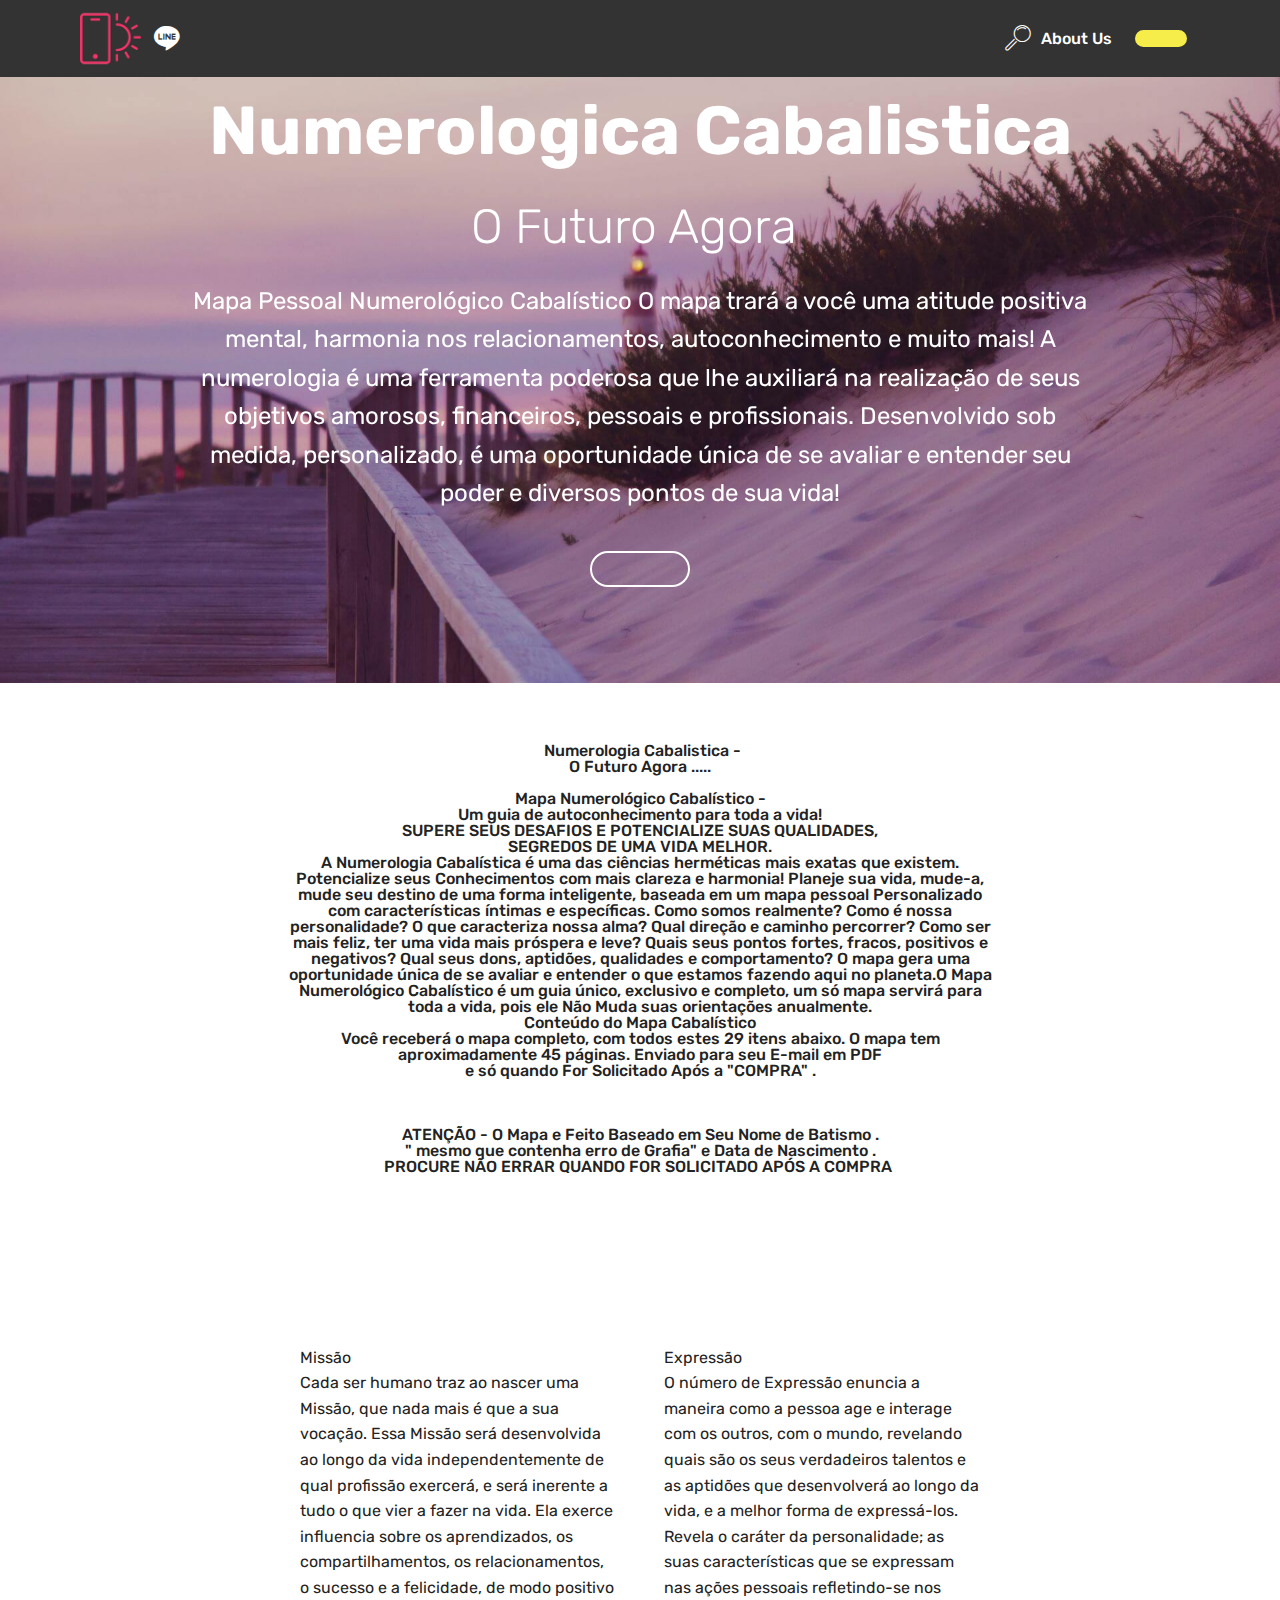
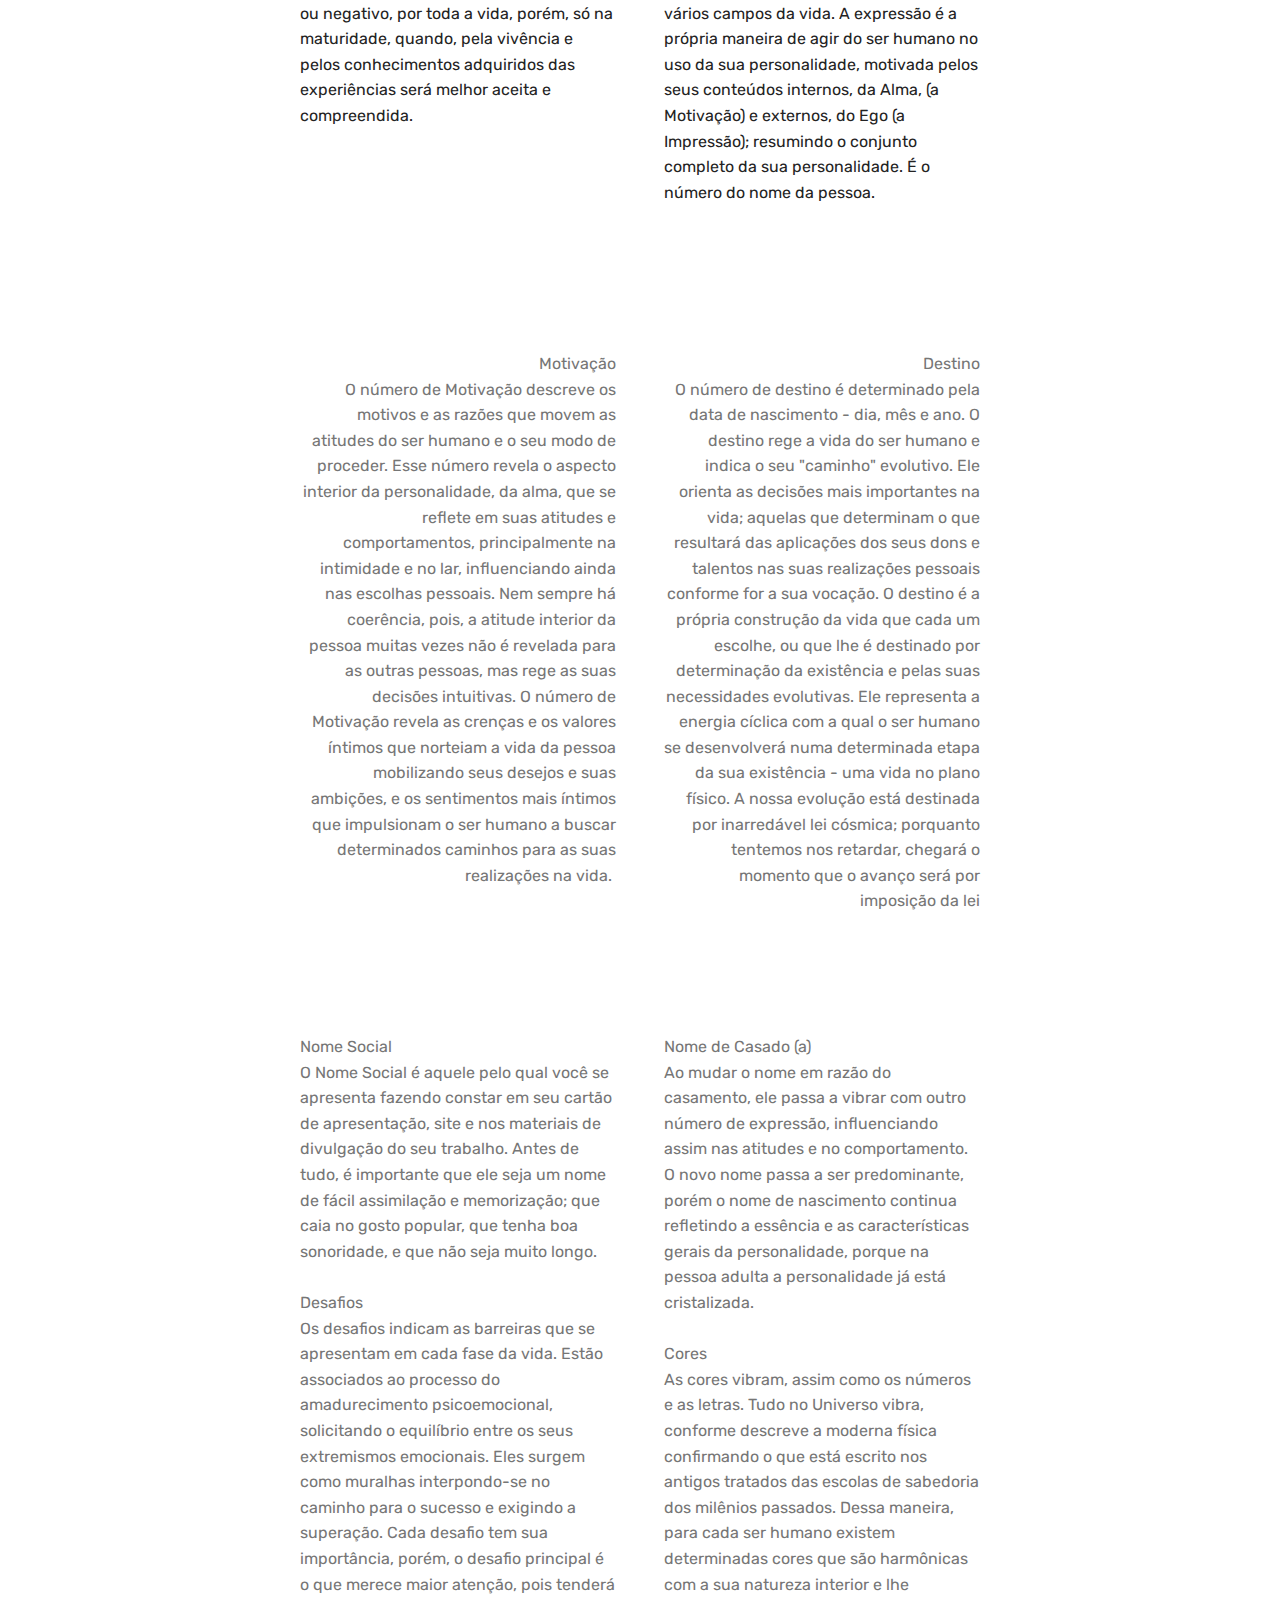
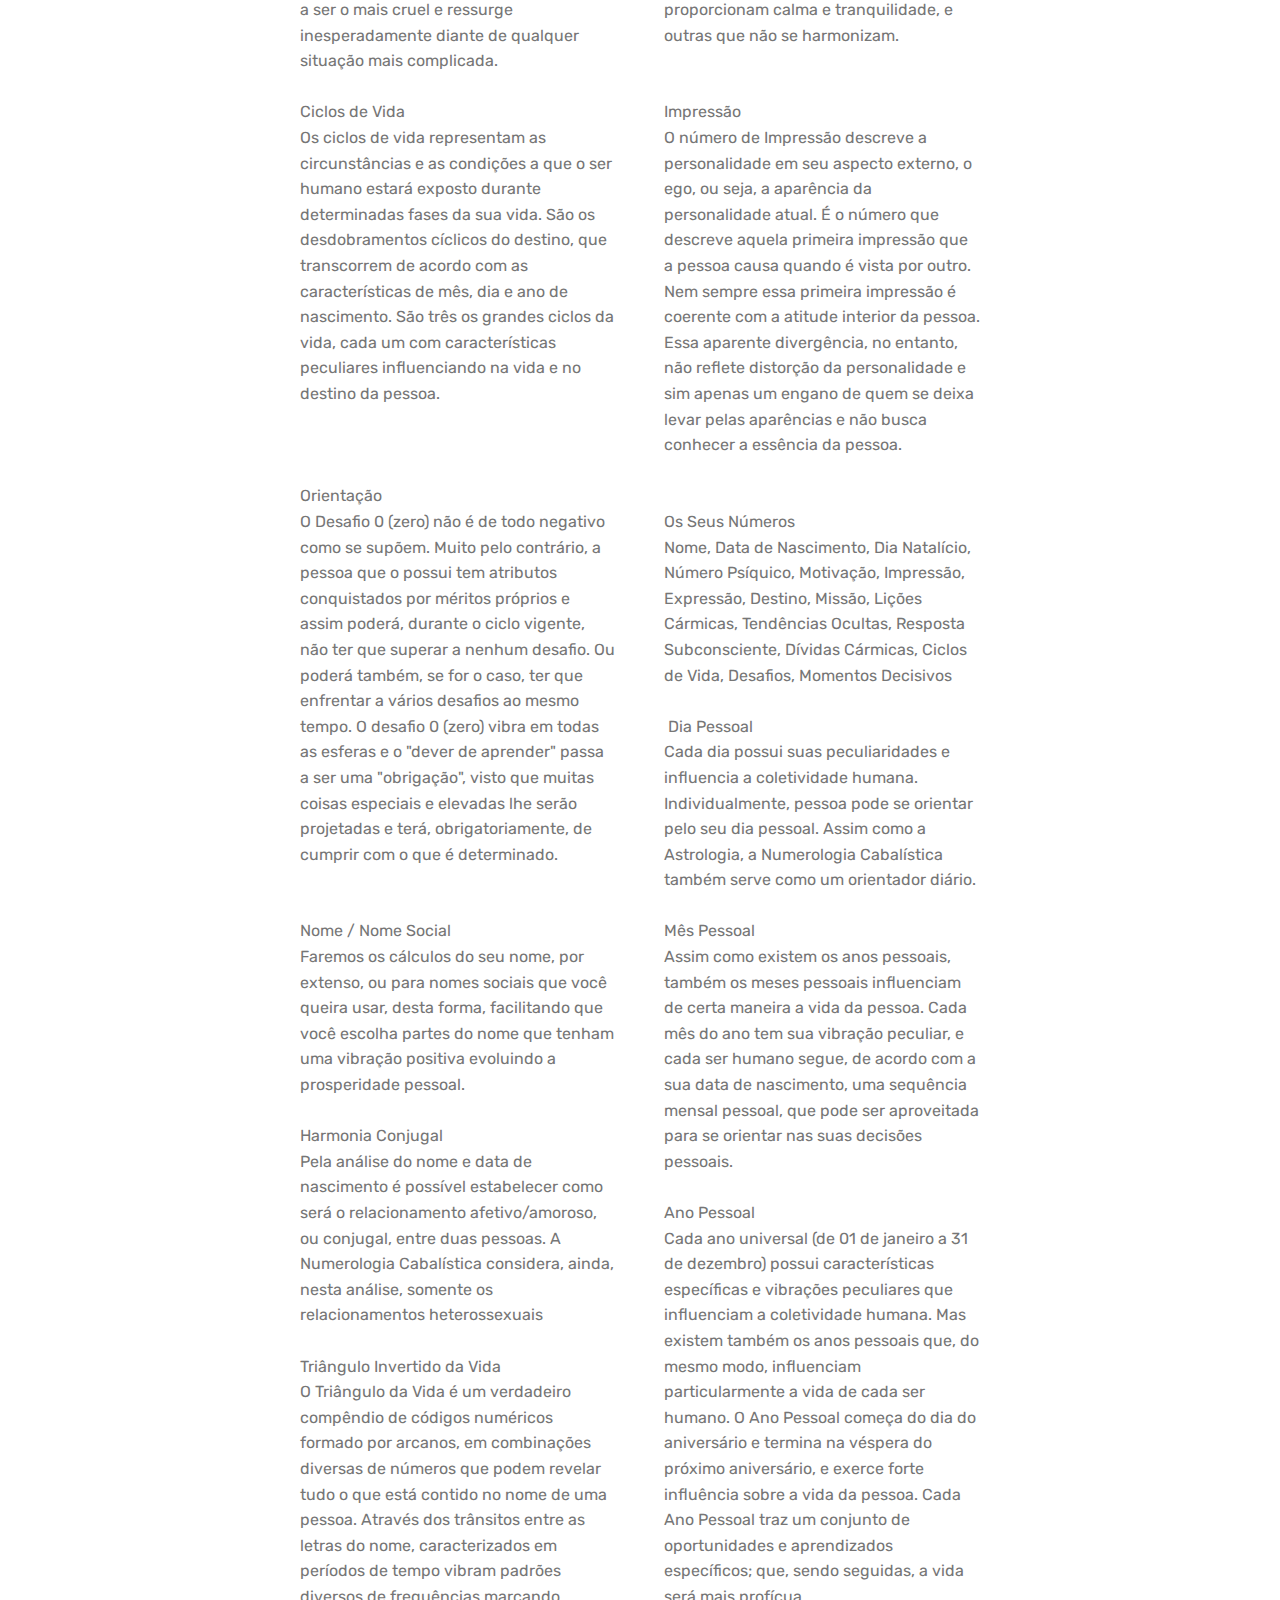
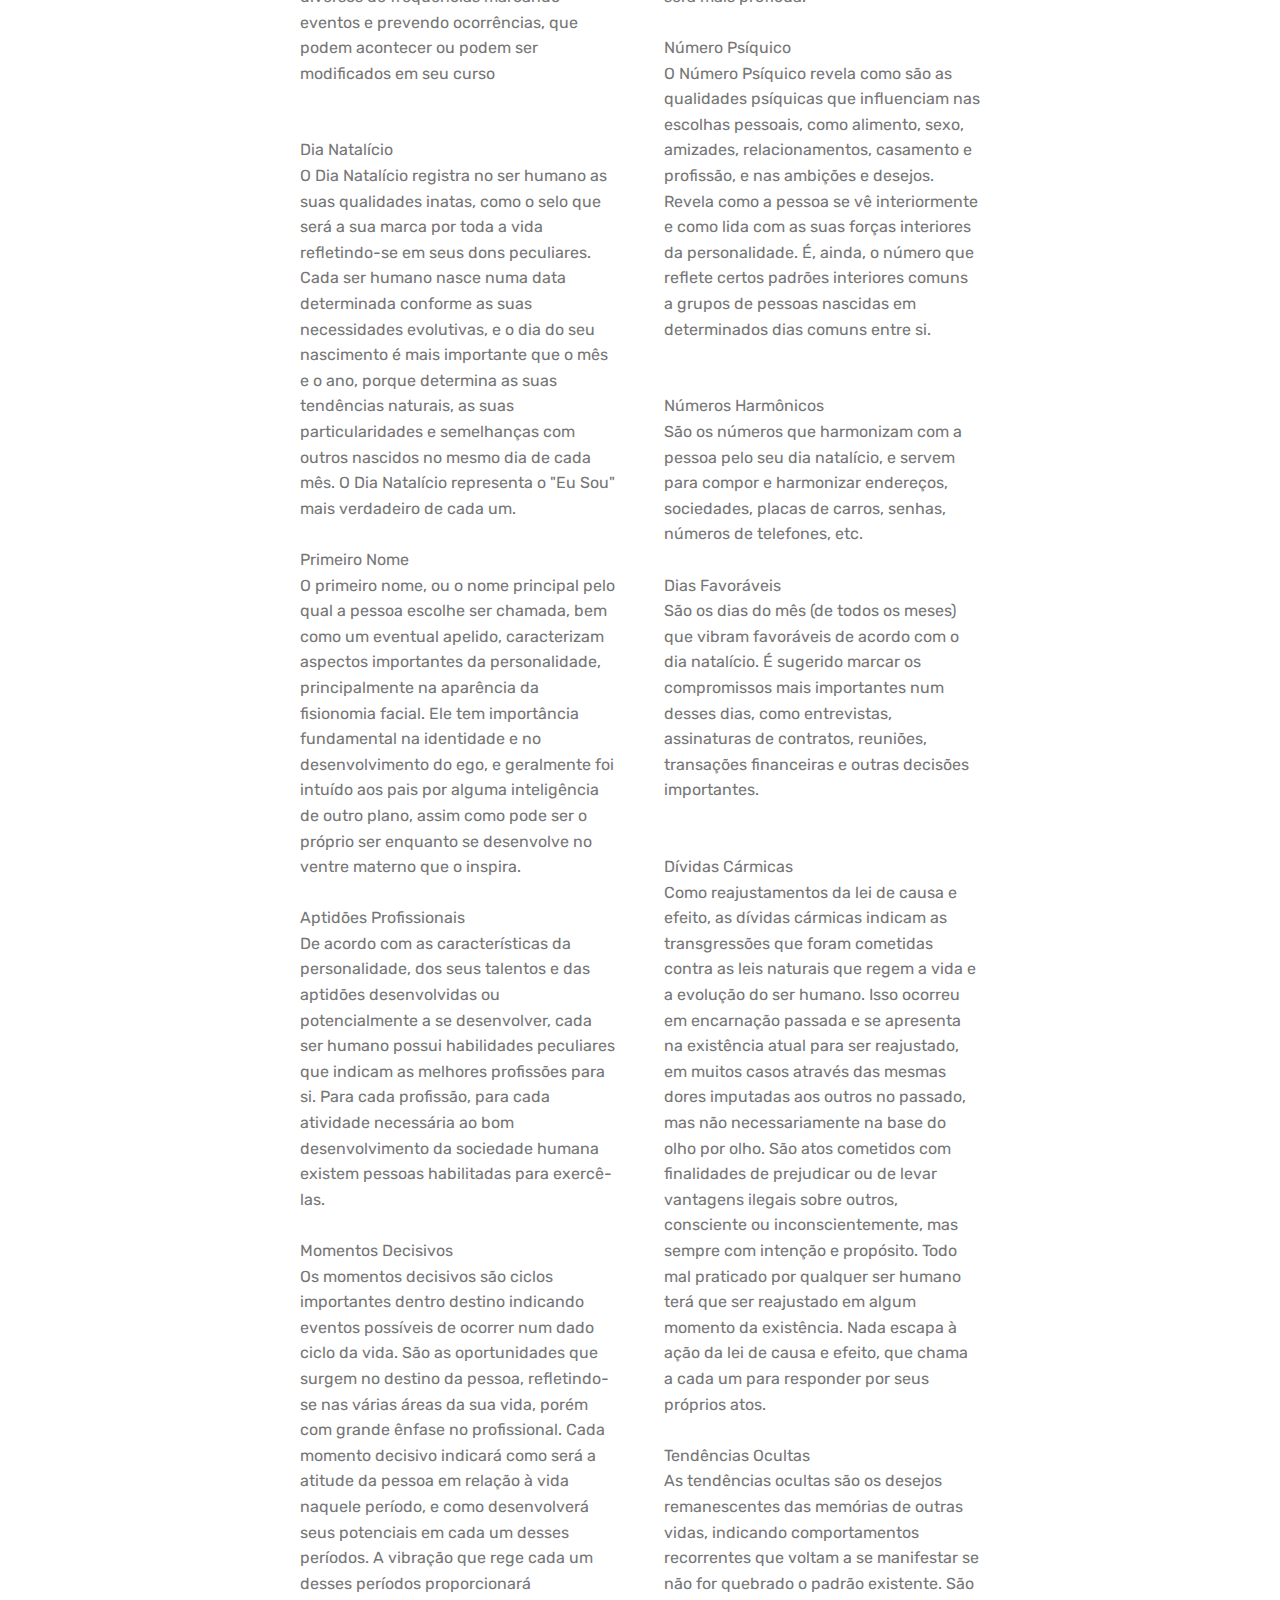
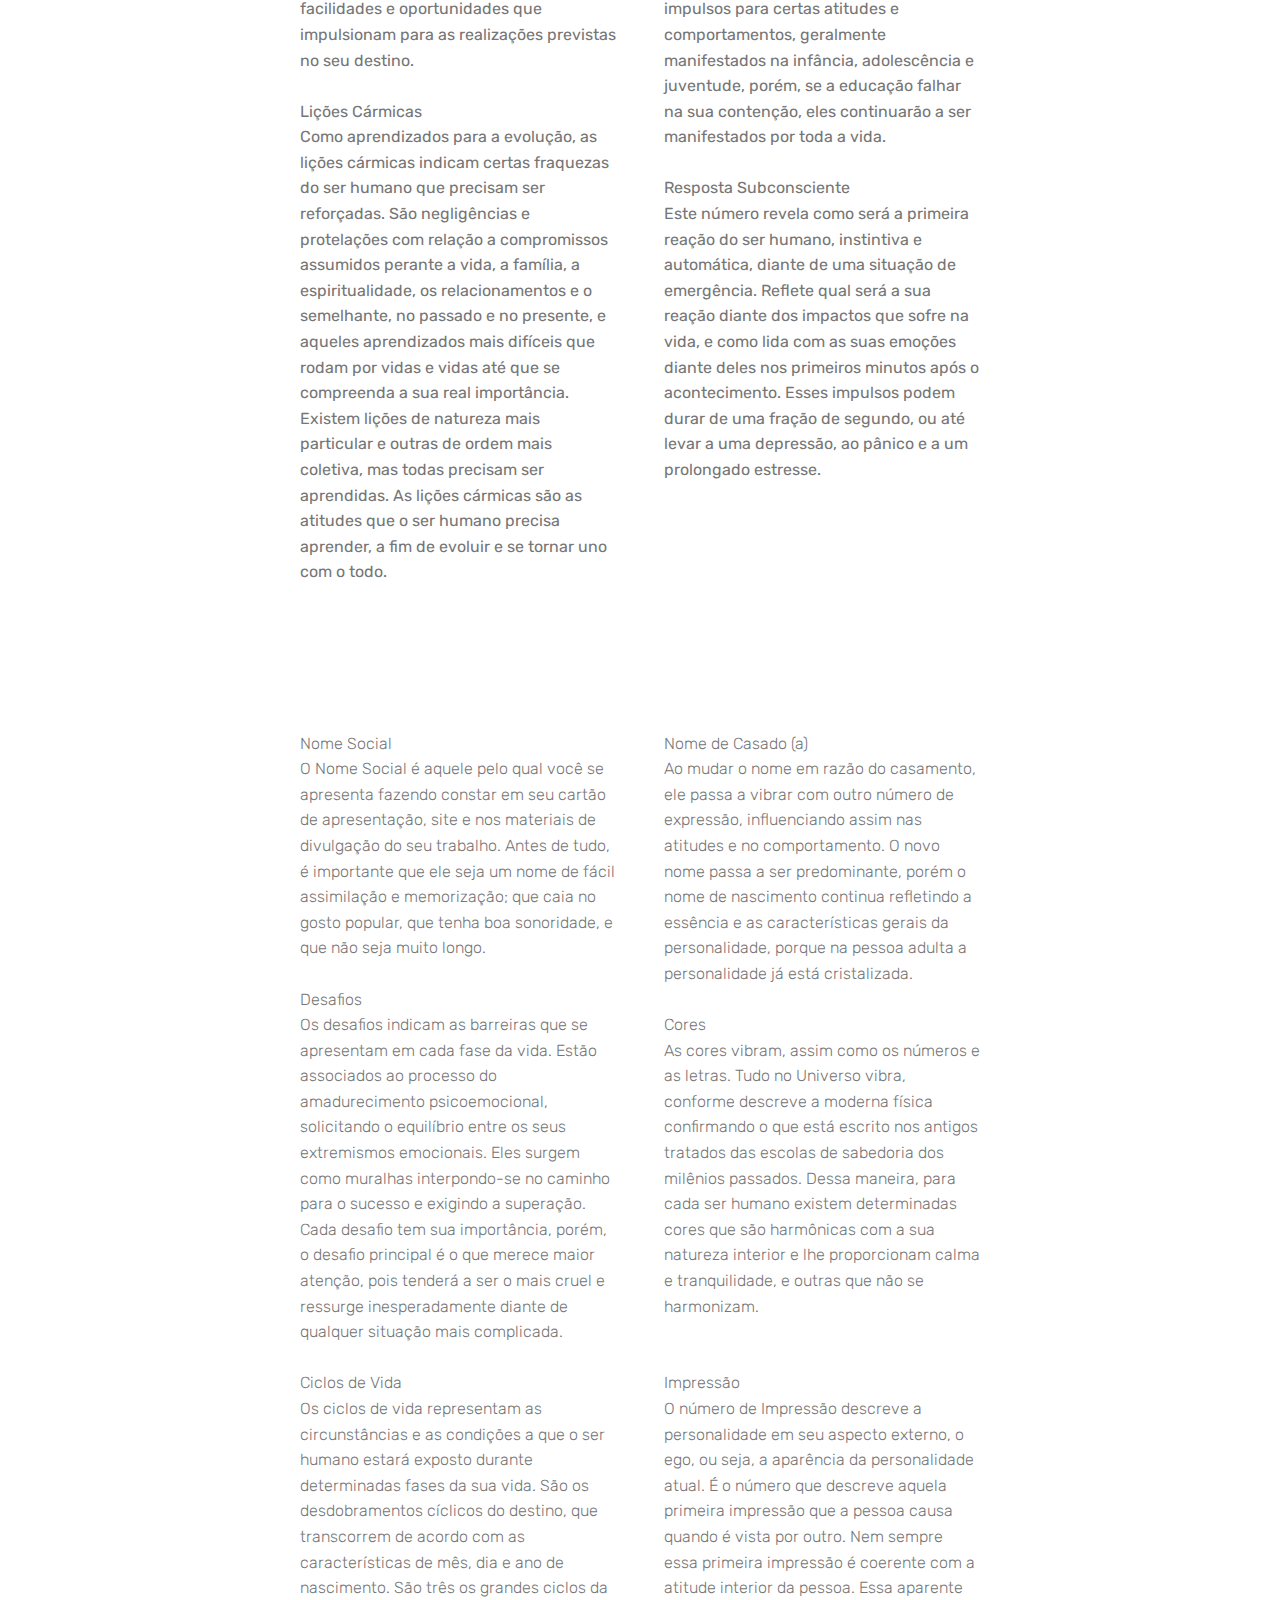
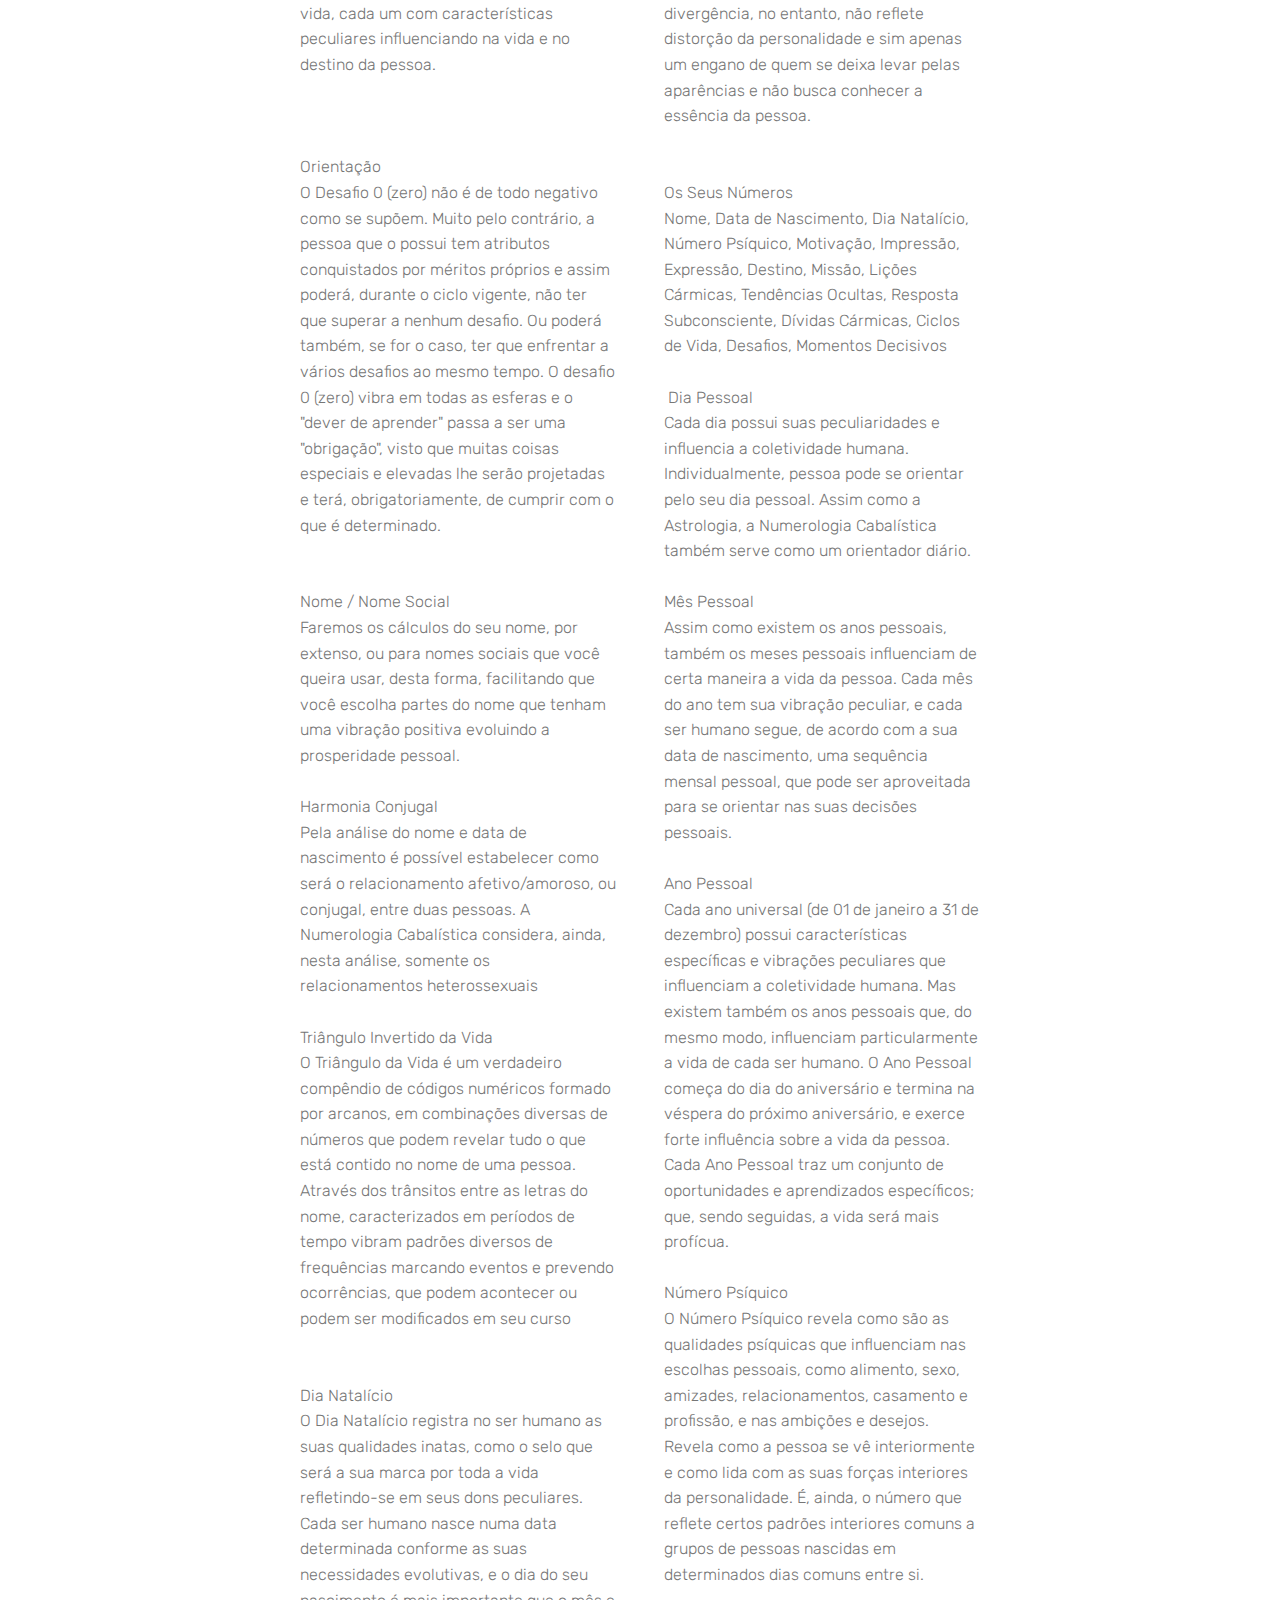
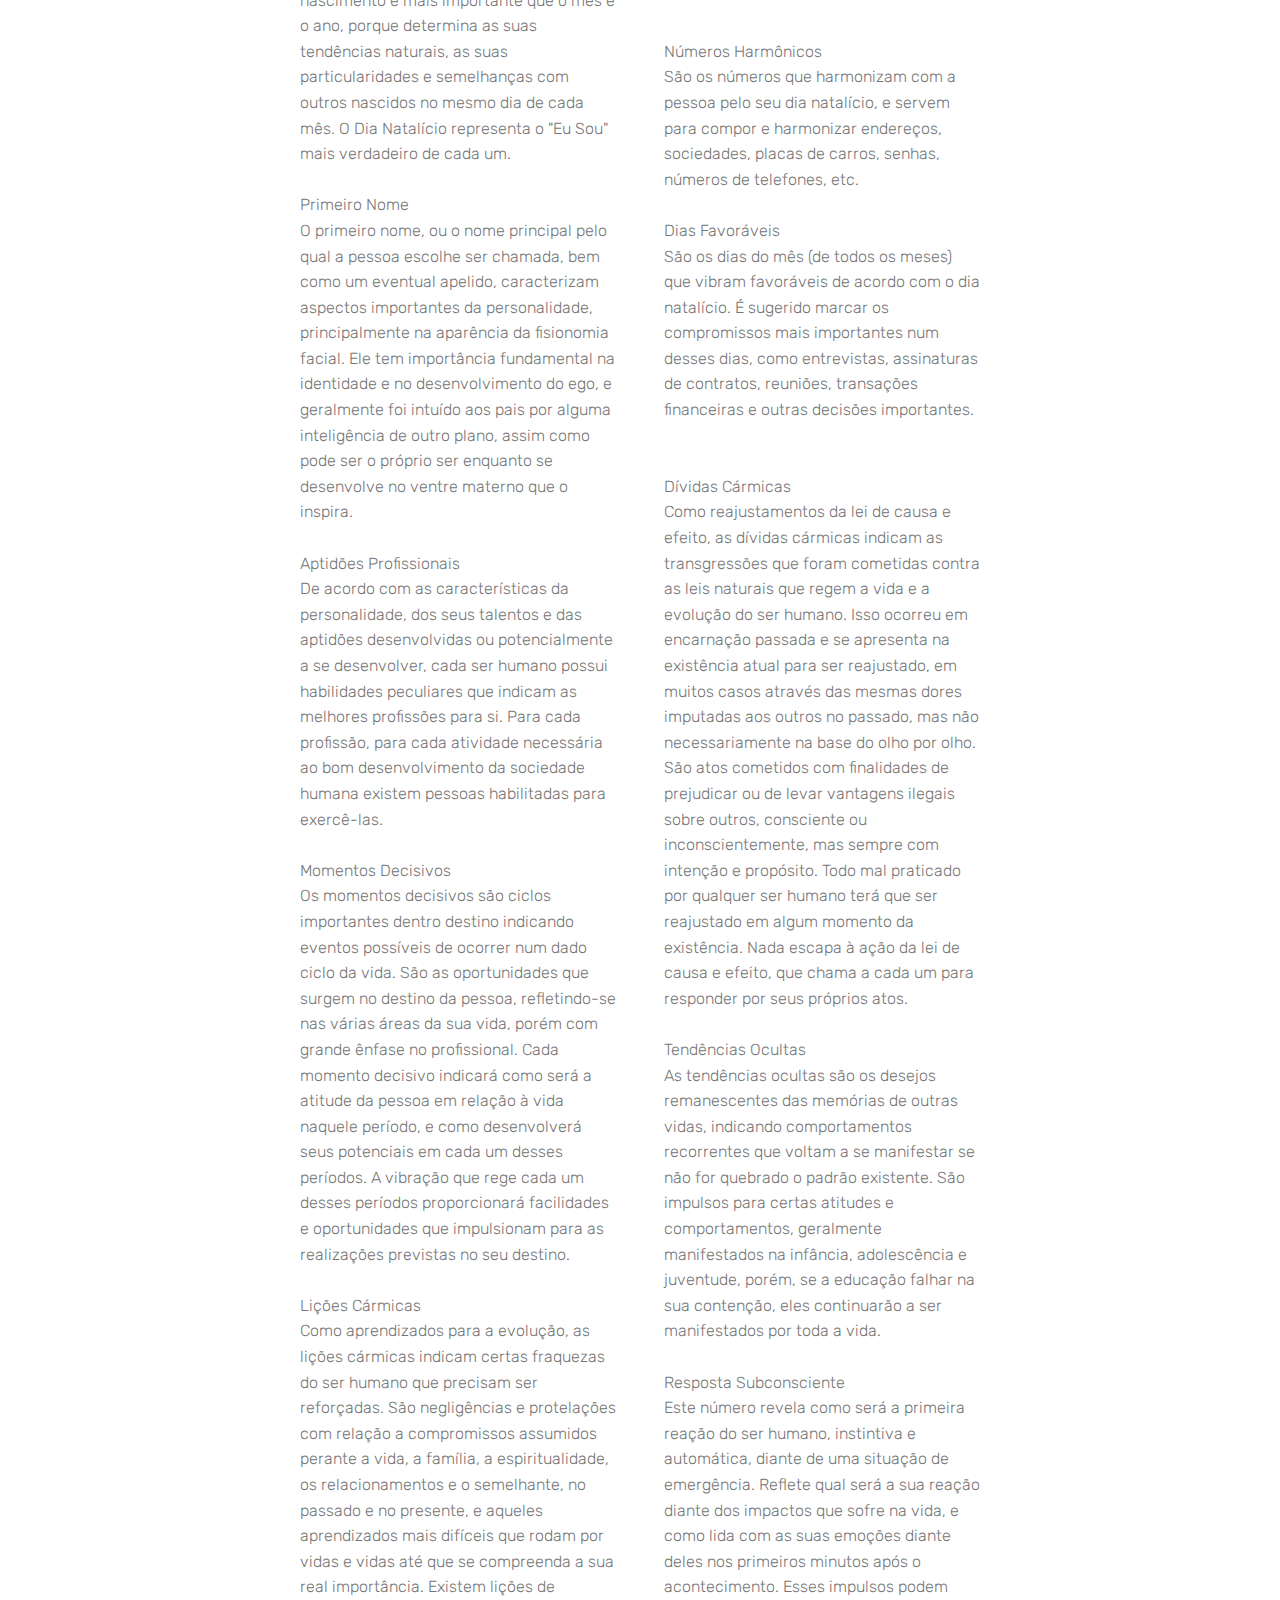
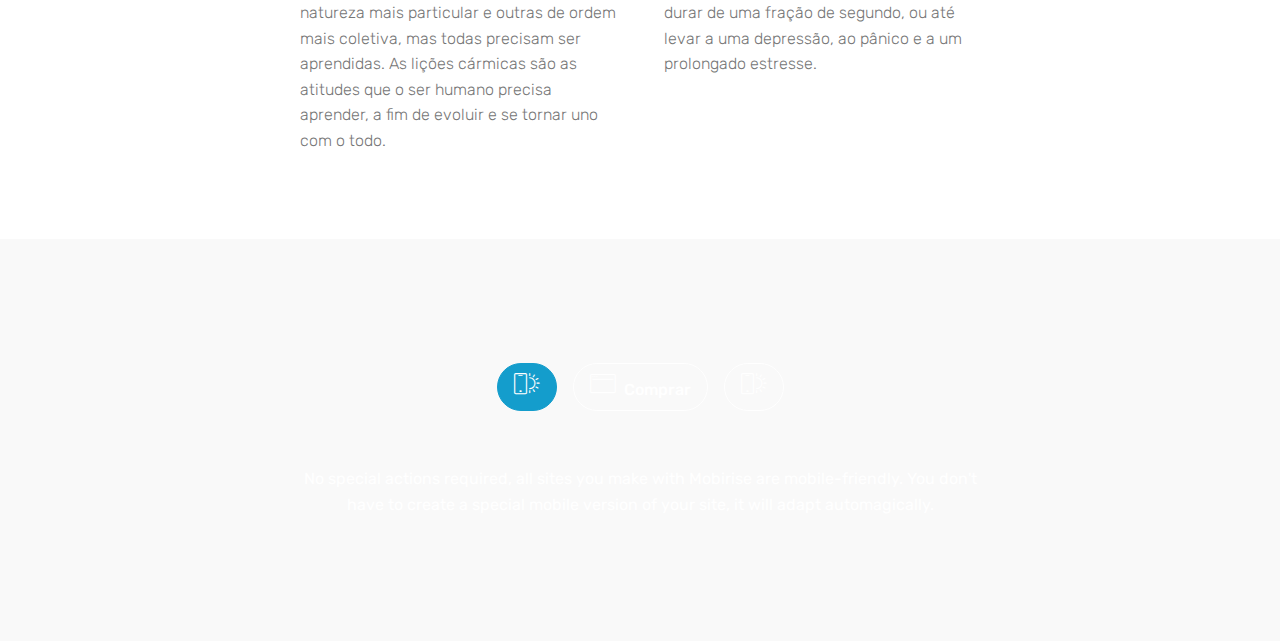
==== commit 41a08988: "create github pages" ====
--- a/page1.html
+++ b/page1.html
@@ -14,6 +14,7 @@
   <link rel="stylesheet" href="assets/bootstrap/css/bootstrap.min.css">
   <link rel="stylesheet" href="assets/bootstrap/css/bootstrap-grid.min.css">
   <link rel="stylesheet" href="assets/bootstrap/css/bootstrap-reboot.min.css">
+  <link rel="stylesheet" href="assets/socicon/css/styles.css">
   <link rel="stylesheet" href="assets/dropdown/css/style.css">
   <link rel="stylesheet" href="assets/theme/css/style.css">
   <link rel="stylesheet" href="assets/mobirise/css/mbr-additional.css" type="text/css">
@@ -42,9 +43,7 @@
                          <img src="assets/images/logo2.png" alt="Mobirise" style="height: 3.8rem;">
                     </a>
                 </span>
-                <span class="navbar-caption-wrap"><a class="navbar-caption text-white display-4" href="https://mobirise.com">
-                        MOBIRISE
-                    </a></span>
+                <span class="navbar-caption-wrap"><a class="navbar-caption text-white display-4" href="mailto:ciromsocunha@gmail.com"><span class="socicon socicon-line mbr-iconfont mbr-iconfont-btn"></span></a></span>
             </div>
         </div>
         <div class="collapse navbar-collapse" id="navbarSupportedContent">
@@ -60,7 +59,7 @@
     </nav>
 </section>
 
-<section class="engine"><a href="https://mobirise.info/o">portfolio site templates</a></section><section class="header1 cid-r6X8HqaSWI mbr-parallax-background" id="header1-d">
+<section class="engine"><a href="https://mobirise.info/h">create your own web page for free</a></section><section class="header1 cid-r6X8HqaSWI mbr-parallax-background" id="header1-d">
 
     
 
@@ -341,11 +340,11 @@
   <script src="assets/popper/popper.min.js"></script>
   <script src="assets/tether/tether.min.js"></script>
   <script src="assets/bootstrap/js/bootstrap.min.js"></script>
-  <script src="assets/dropdown/js/script.min.js"></script>
+  <script src="assets/smoothscroll/smooth-scroll.js"></script>
   <script src="assets/touchswipe/jquery.touch-swipe.min.js"></script>
   <script src="assets/parallax/jarallax.min.js"></script>
   <script src="assets/mbr-tabs/mbr-tabs.js"></script>
-  <script src="assets/smoothscroll/smooth-scroll.js"></script>
+  <script src="assets/dropdown/js/script.min.js"></script>
   <script src="assets/theme/js/script.js"></script>
   
   
--- a/assets/socicon/css/styles.css
+++ b/assets/socicon/css/styles.css
@@ -0,0 +1,544 @@
+@charset "UTF-8";
+
+@font-face {
+  font-family: "socicon";
+  src:url("../fonts/socicon.eot");
+  src:url("../fonts/socicon.eot?#iefix") format("embedded-opentype"),
+    url("../fonts/socicon.woff") format("woff"),
+    url("../fonts/socicon.ttf") format("truetype"),
+    url("../fonts/socicon.svg#socicon") format("svg");
+  font-weight: normal;
+  font-style: normal;
+
+}
+
+[data-icon]:before {
+  font-family: "socicon" !important;
+  content: attr(data-icon);
+  font-style: normal !important;
+  font-weight: normal !important;
+  font-variant: normal !important;
+  text-transform: none !important;
+  speak: none;
+  line-height: 1;
+  -webkit-font-smoothing: antialiased;
+  -moz-osx-font-smoothing: grayscale;
+}
+
+[class^="socicon-"]:before,
+[class*=" socicon-"]:before {
+  font-family: "socicon" !important;
+  font-style: normal !important;
+  font-weight: normal !important;
+  font-variant: normal !important;
+  text-transform: none !important;
+  speak: none;
+  line-height: 1;
+  -webkit-font-smoothing: antialiased;
+  -moz-osx-font-smoothing: grayscale;
+}
+
+.socicon-modelmayhem:before {
+  content: "\e000";
+}
+.socicon-mixcloud:before {
+  content: "\e001";
+}
+.socicon-drupal:before {
+  content: "\e002";
+}
+.socicon-swarm:before {
+  content: "\e003";
+}
+.socicon-istock:before {
+  content: "\e004";
+}
+.socicon-yammer:before {
+  content: "\e005";
+}
+.socicon-ello:before {
+  content: "\e006";
+}
+.socicon-stackoverflow:before {
+  content: "\e007";
+}
+.socicon-persona:before {
+  content: "\e008";
+}
+.socicon-triplej:before {
+  content: "\e009";
+}
+.socicon-houzz:before {
+  content: "\e00a";
+}
+.socicon-rss:before {
+  content: "\e00b";
+}
+.socicon-paypal:before {
+  content: "\e00c";
+}
+.socicon-odnoklassniki:before {
+  content: "\e00d";
+}
+.socicon-airbnb:before {
+  content: "\e00e";
+}
+.socicon-periscope:before {
+  content: "\e00f";
+}
+.socicon-outlook:before {
+  content: "\e010";
+}
+.socicon-coderwall:before {
+  content: "\e011";
+}
+.socicon-tripadvisor:before {
+  content: "\e012";
+}
+.socicon-appnet:before {
+  content: "\e013";
+}
+.socicon-goodreads:before {
+  content: "\e014";
+}
+.socicon-tripit:before {
+  content: "\e015";
+}
+.socicon-lanyrd:before {
+  content: "\e016";
+}
+.socicon-slideshare:before {
+  content: "\e017";
+}
+.socicon-buffer:before {
+  content: "\e018";
+}
+.socicon-disqus:before {
+  content: "\e019";
+}
+.socicon-vkontakte:before {
+  content: "\e01a";
+}
+.socicon-whatsapp:before {
+  content: "\e01b";
+}
+.socicon-patreon:before {
+  content: "\e01c";
+}
+.socicon-storehouse:before {
+  content: "\e01d";
+}
+.socicon-pocket:before {
+  content: "\e01e";
+}
+.socicon-mail:before {
+  content: "\e01f";
+}
+.socicon-blogger:before {
+  content: "\e020";
+}
+.socicon-technorati:before {
+  content: "\e021";
+}
+.socicon-reddit:before {
+  content: "\e022";
+}
+.socicon-dribbble:before {
+  content: "\e023";
+}
+.socicon-stumbleupon:before {
+  content: "\e024";
+}
+.socicon-digg:before {
+  content: "\e025";
+}
+.socicon-envato:before {
+  content: "\e026";
+}
+.socicon-behance:before {
+  content: "\e027";
+}
+.socicon-delicious:before {
+  content: "\e028";
+}
+.socicon-deviantart:before {
+  content: "\e029";
+}
+.socicon-forrst:before {
+  content: "\e02a";
+}
+.socicon-play:before {
+  content: "\e02b";
+}
+.socicon-zerply:before {
+  content: "\e02c";
+}
+.socicon-wikipedia:before {
+  content: "\e02d";
+}
+.socicon-apple:before {
+  content: "\e02e";
+}
+.socicon-flattr:before {
+  content: "\e02f";
+}
+.socicon-github:before {
+  content: "\e030";
+}
+.socicon-renren:before {
+  content: "\e031";
+}
+.socicon-friendfeed:before {
+  content: "\e032";
+}
+.socicon-newsvine:before {
+  content: "\e033";
+}
+.socicon-identica:before {
+  content: "\e034";
+}
+.socicon-bebo:before {
+  content: "\e035";
+}
+.socicon-zynga:before {
+  content: "\e036";
+}
+.socicon-steam:before {
+  content: "\e037";
+}
+.socicon-xbox:before {
+  content: "\e038";
+}
+.socicon-windows:before {
+  content: "\e039";
+}
+.socicon-qq:before {
+  content: "\e03a";
+}
+.socicon-douban:before {
+  content: "\e03b";
+}
+.socicon-meetup:before {
+  content: "\e03c";
+}
+.socicon-playstation:before {
+  content: "\e03d";
+}
+.socicon-android:before {
+  content: "\e03e";
+}
+.socicon-snapchat:before {
+  content: "\e03f";
+}
+.socicon-twitter:before {
+  content: "\e040";
+}
+.socicon-facebook:before {
+  content: "\e041";
+}
+.socicon-googleplus:before {
+  content: "\e042";
+}
+.socicon-pinterest:before {
+  content: "\e043";
+}
+.socicon-foursquare:before {
+  content: "\e044";
+}
+.socicon-yahoo:before {
+  content: "\e045";
+}
+.socicon-skype:before {
+  content: "\e046";
+}
+.socicon-yelp:before {
+  content: "\e047";
+}
+.socicon-feedburner:before {
+  content: "\e048";
+}
+.socicon-linkedin:before {
+  content: "\e049";
+}
+.socicon-viadeo:before {
+  content: "\e04a";
+}
+.socicon-xing:before {
+  content: "\e04b";
+}
+.socicon-myspace:before {
+  content: "\e04c";
+}
+.socicon-soundcloud:before {
+  content: "\e04d";
+}
+.socicon-spotify:before {
+  content: "\e04e";
+}
+.socicon-grooveshark:before {
+  content: "\e04f";
+}
+.socicon-lastfm:before {
+  content: "\e050";
+}
+.socicon-youtube:before {
+  content: "\e051";
+}
+.socicon-vimeo:before {
+  content: "\e052";
+}
+.socicon-dailymotion:before {
+  content: "\e053";
+}
+.socicon-vine:before {
+  content: "\e054";
+}
+.socicon-flickr:before {
+  content: "\e055";
+}
+.socicon-500px:before {
+  content: "\e056";
+}
+.socicon-wordpress:before {
+  content: "\e058";
+}
+.socicon-tumblr:before {
+  content: "\e059";
+}
+.socicon-twitch:before {
+  content: "\e05a";
+}
+.socicon-8tracks:before {
+  content: "\e05b";
+}
+.socicon-amazon:before {
+  content: "\e05c";
+}
+.socicon-icq:before {
+  content: "\e05d";
+}
+.socicon-smugmug:before {
+  content: "\e05e";
+}
+.socicon-ravelry:before {
+  content: "\e05f";
+}
+.socicon-weibo:before {
+  content: "\e060";
+}
+.socicon-baidu:before {
+  content: "\e061";
+}
+.socicon-angellist:before {
+  content: "\e062";
+}
+.socicon-ebay:before {
+  content: "\e063";
+}
+.socicon-imdb:before {
+  content: "\e064";
+}
+.socicon-stayfriends:before {
+  content: "\e065";
+}
+.socicon-residentadvisor:before {
+  content: "\e066";
+}
+.socicon-google:before {
+  content: "\e067";
+}
+.socicon-yandex:before {
+  content: "\e068";
+}
+.socicon-sharethis:before {
+  content: "\e069";
+}
+.socicon-bandcamp:before {
+  content: "\e06a";
+}
+.socicon-itunes:before {
+  content: "\e06b";
+}
+.socicon-deezer:before {
+  content: "\e06c";
+}
+.socicon-telegram:before {
+  content: "\e06e";
+}
+.socicon-openid:before {
+  content: "\e06f";
+}
+.socicon-amplement:before {
+  content: "\e070";
+}
+.socicon-viber:before {
+  content: "\e071";
+}
+.socicon-zomato:before {
+  content: "\e072";
+}
+.socicon-draugiem:before {
+  content: "\e074";
+}
+.socicon-endomodo:before {
+  content: "\e075";
+}
+.socicon-filmweb:before {
+  content: "\e076";
+}
+.socicon-stackexchange:before {
+  content: "\e077";
+}
+.socicon-wykop:before {
+  content: "\e078";
+}
+.socicon-teamspeak:before {
+  content: "\e079";
+}
+.socicon-teamviewer:before {
+  content: "\e07a";
+}
+.socicon-ventrilo:before {
+  content: "\e07b";
+}
+.socicon-younow:before {
+  content: "\e07c";
+}
+.socicon-raidcall:before {
+  content: "\e07d";
+}
+.socicon-mumble:before {
+  content: "\e07e";
+}
+.socicon-medium:before {
+  content: "\e06d";
+}
+.socicon-bebee:before {
+  content: "\e07f";
+}
+.socicon-hitbox:before {
+  content: "\e080";
+}
+.socicon-reverbnation:before {
+  content: "\e081";
+}
+.socicon-formulr:before {
+  content: "\e082";
+}
+.socicon-instagram:before {
+  content: "\e057";
+}
+.socicon-battlenet:before {
+  content: "\e083";
+}
+.socicon-chrome:before {
+  content: "\e084";
+}
+.socicon-discord:before {
+  content: "\e086";
+}
+.socicon-issuu:before {
+  content: "\e087";
+}
+.socicon-macos:before {
+  content: "\e088";
+}
+.socicon-firefox:before {
+  content: "\e089";
+}
+.socicon-opera:before {
+  content: "\e08d";
+}
+.socicon-keybase:before {
+  content: "\e090";
+}
+.socicon-alliance:before {
+  content: "\e091";
+}
+.socicon-livejournal:before {
+  content: "\e092";
+}
+.socicon-googlephotos:before {
+  content: "\e093";
+}
+.socicon-horde:before {
+  content: "\e094";
+}
+.socicon-etsy:before {
+  content: "\e095";
+}
+.socicon-zapier:before {
+  content: "\e096";
+}
+.socicon-google-scholar:before {
+  content: "\e097";
+}
+.socicon-researchgate:before {
+  content: "\e098";
+}
+.socicon-wechat:before {
+  content: "\e099";
+}
+.socicon-strava:before {
+  content: "\e09a";
+}
+.socicon-line:before {
+  content: "\e09b";
+}
+.socicon-lyft:before {
+  content: "\e09c";
+}
+.socicon-uber:before {
+  content: "\e09d";
+}
+.socicon-songkick:before {
+  content: "\e09e";
+}
+.socicon-viewbug:before {
+  content: "\e09f";
+}
+.socicon-googlegroups:before {
+  content: "\e0a0";
+}
+.socicon-quora:before {
+  content: "\e073";
+}
+.socicon-diablo:before {
+  content: "\e085";
+}
+.socicon-blizzard:before {
+  content: "\e0a1";
+}
+.socicon-hearthstone:before {
+  content: "\e08b";
+}
+.socicon-heroes:before {
+  content: "\e08a";
+}
+.socicon-overwatch:before {
+  content: "\e08c";
+}
+.socicon-warcraft:before {
+  content: "\e08e";
+}
+.socicon-starcraft:before {
+  content: "\e08f";
+}
+.socicon-beam:before {
+  content: "\e0a2";
+}
+.socicon-curse:before {
+  content: "\e0a3";
+}
+.socicon-player:before {
+  content: "\e0a4";
+}
+.socicon-streamjar:before {
+  content: "\e0a5";
+}
+.socicon-nintendo:before {
+  content: "\e0a6";
+}
+.socicon-hellocoton:before {
+  content: "\e0a7";
+}
--- a/assets/mobirise/css/mbr-additional.css
+++ b/assets/mobirise/css/mbr-additional.css
@@ -2174,9 +2174,17 @@
 .cid-r72QMNnnLw .card-title {
   color: #ff3366;
 }
+.cid-r6X5zcvvy6 {
+  padding-top: 15px;
+  padding-bottom: 0px;
+  background-color: #ffffff;
+}
+.cid-r6X5zcvvy6 .mbr-text {
+  color: #767676;
+}
 .cid-r72QOr8L7J {
   padding-top: 15px;
-  padding-bottom: 90px;
+  padding-bottom: 15px;
   background-color: #f9f9f9;
 }
 .cid-r72QOr8L7J .card-box {
@@ -2211,25 +2219,9 @@
 .cid-r72QOr8L7J .card-title {
   color: #207de4;
 }
-.cid-r6X39PmKC2 {
-  padding-top: 60px;
-  padding-bottom: 60px;
-  background-color: #ffffff;
-}
-.cid-r6X39PmKC2 .mbr-text {
-  color: #767676;
-}
-.cid-r6X5zcvvy6 {
-  padding-top: 60px;
-  padding-bottom: 60px;
-  background-color: #ffffff;
-}
-.cid-r6X5zcvvy6 .mbr-text {
-  color: #767676;
-}
 .cid-r72FTwTj5O {
-  padding-top: 30px;
-  padding-bottom: 30px;
+  padding-top: 15px;
+  padding-bottom: 15px;
   background: linear-gradient(45deg, #177396, #ca2955);
 }
 .cid-r72FTwTj5O .list-group-item {
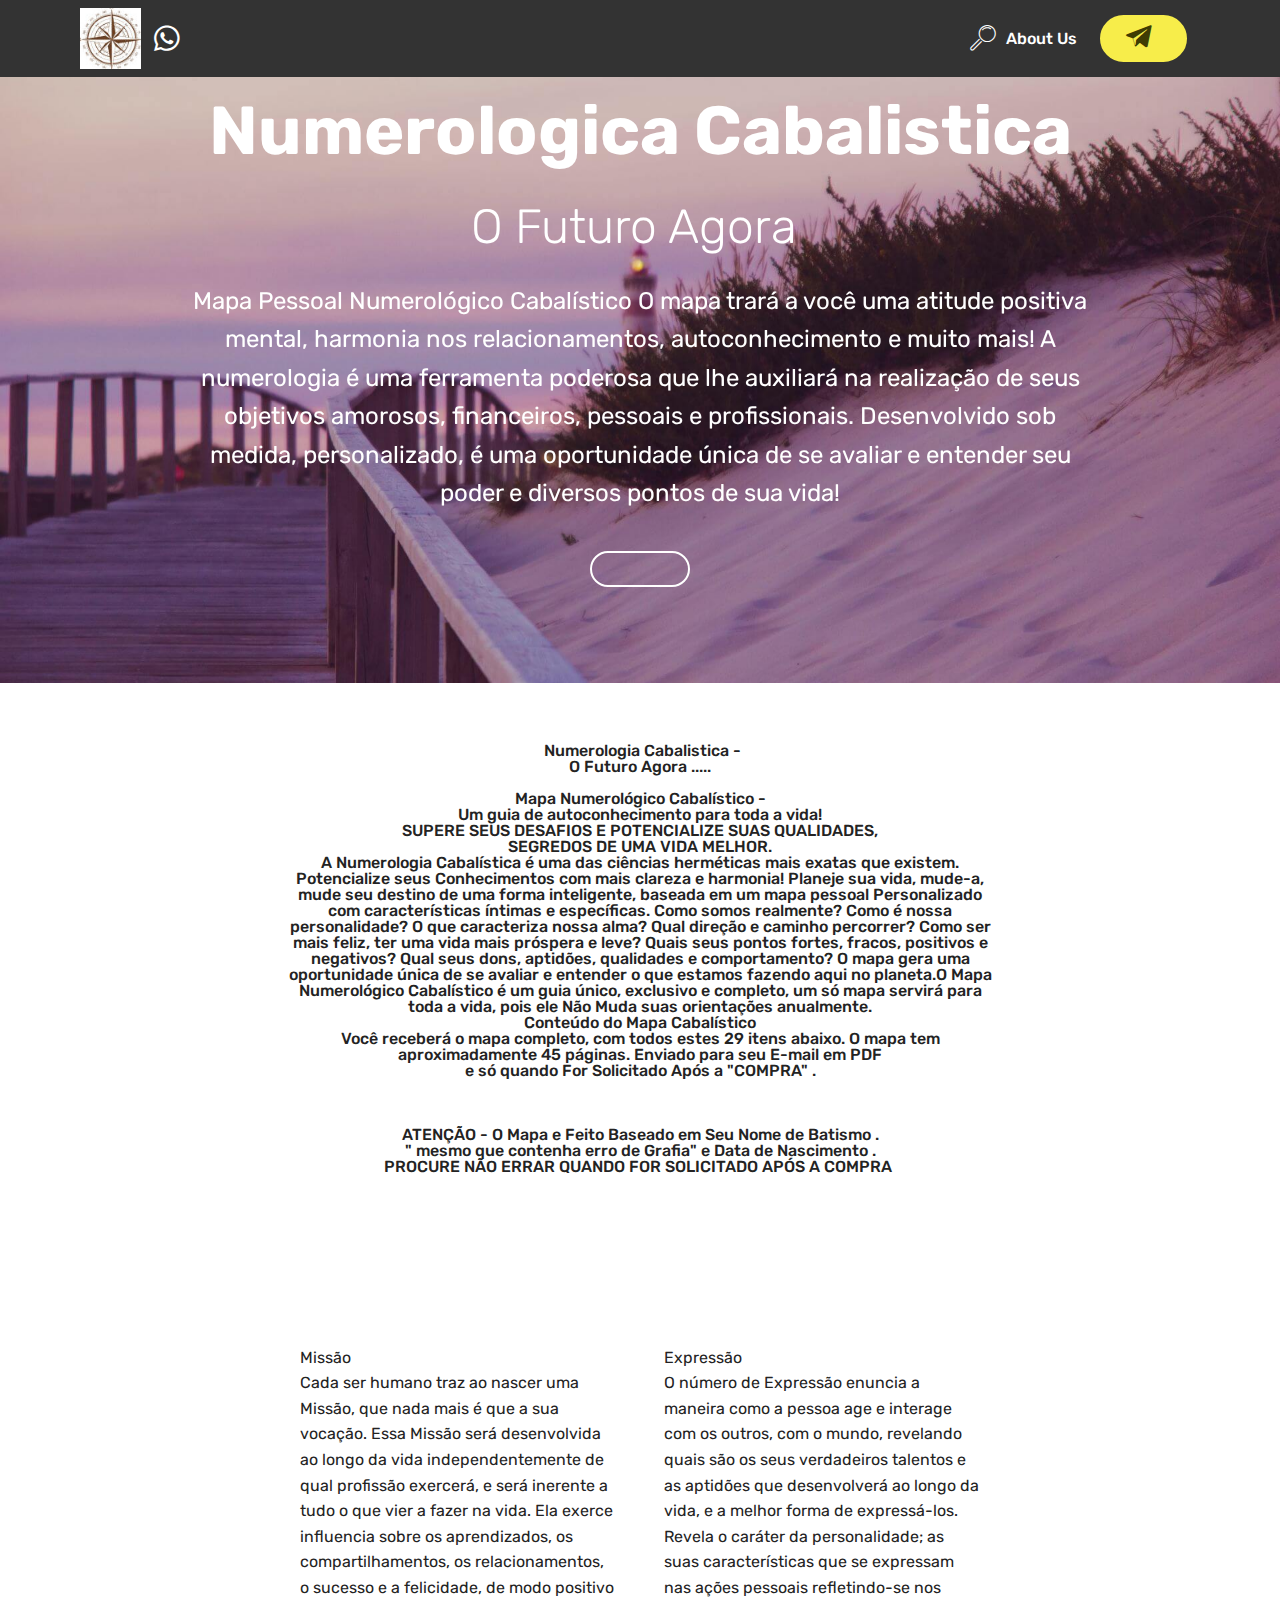
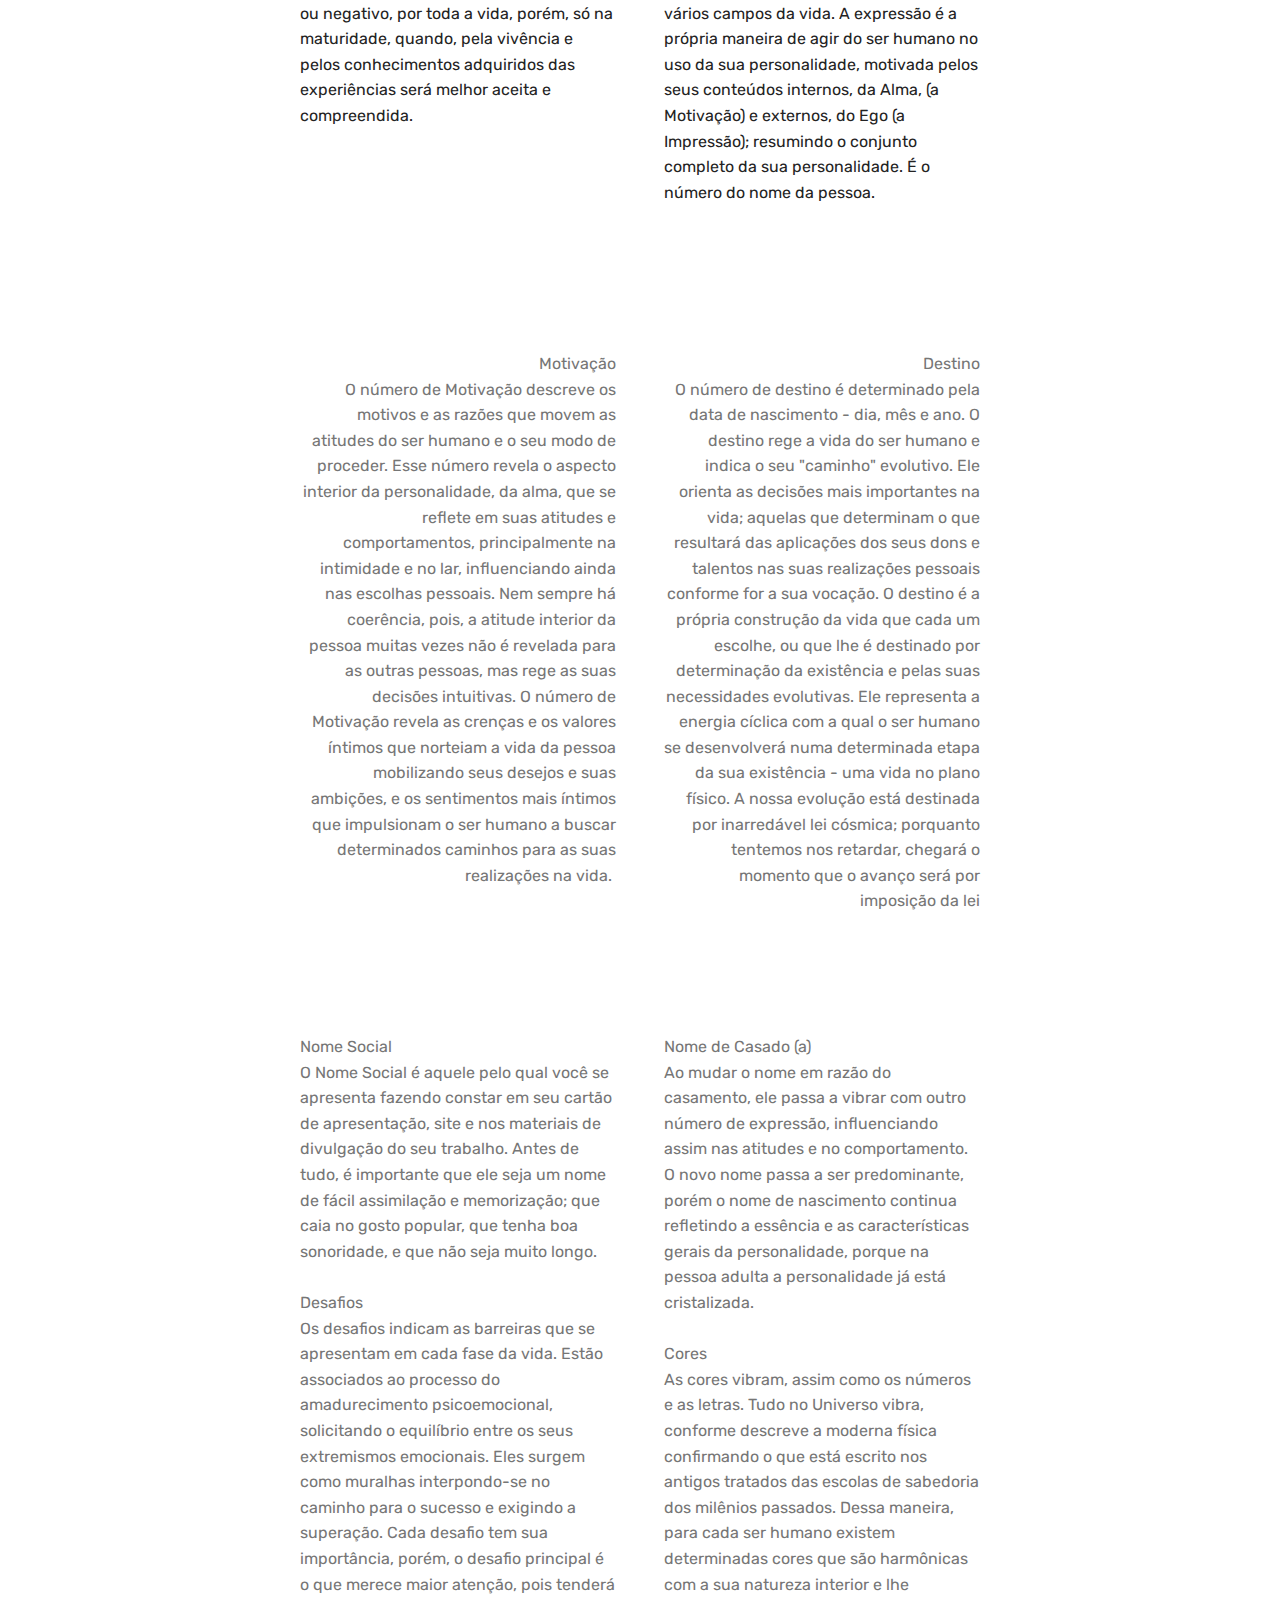
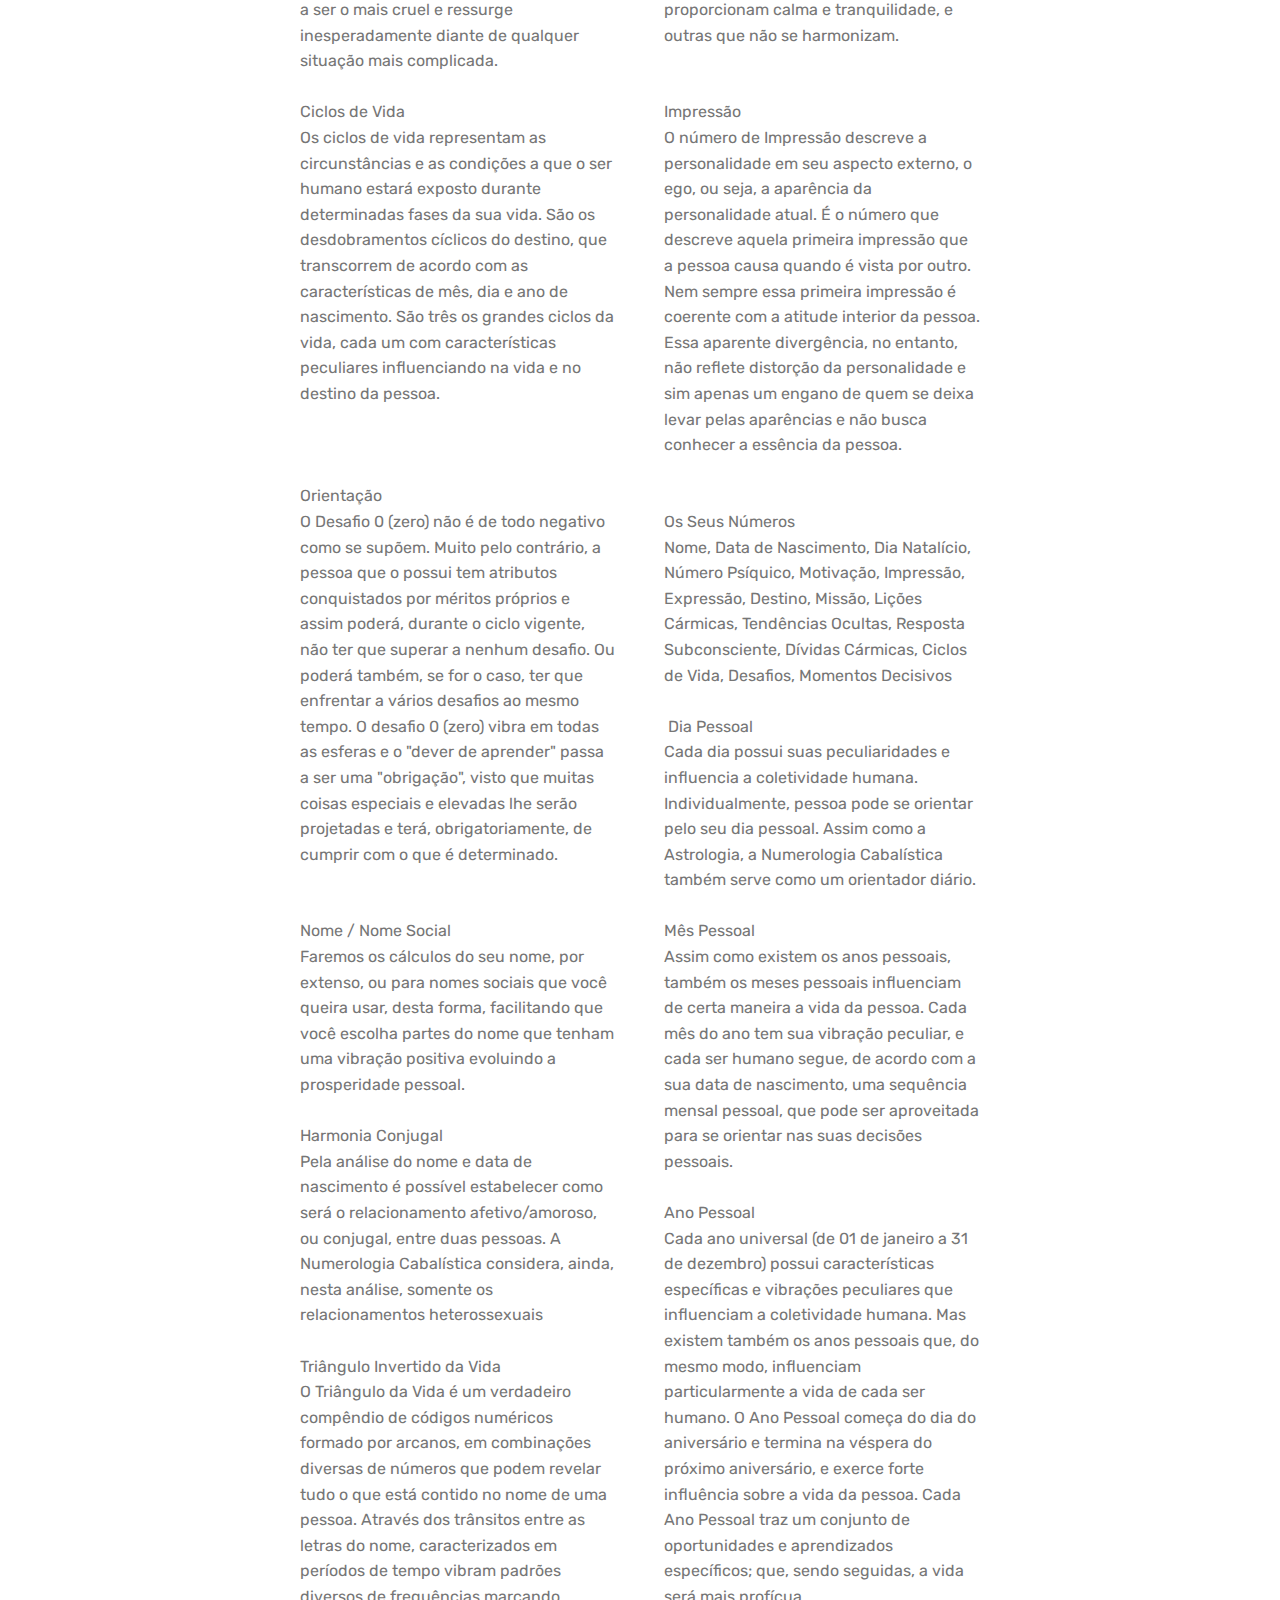
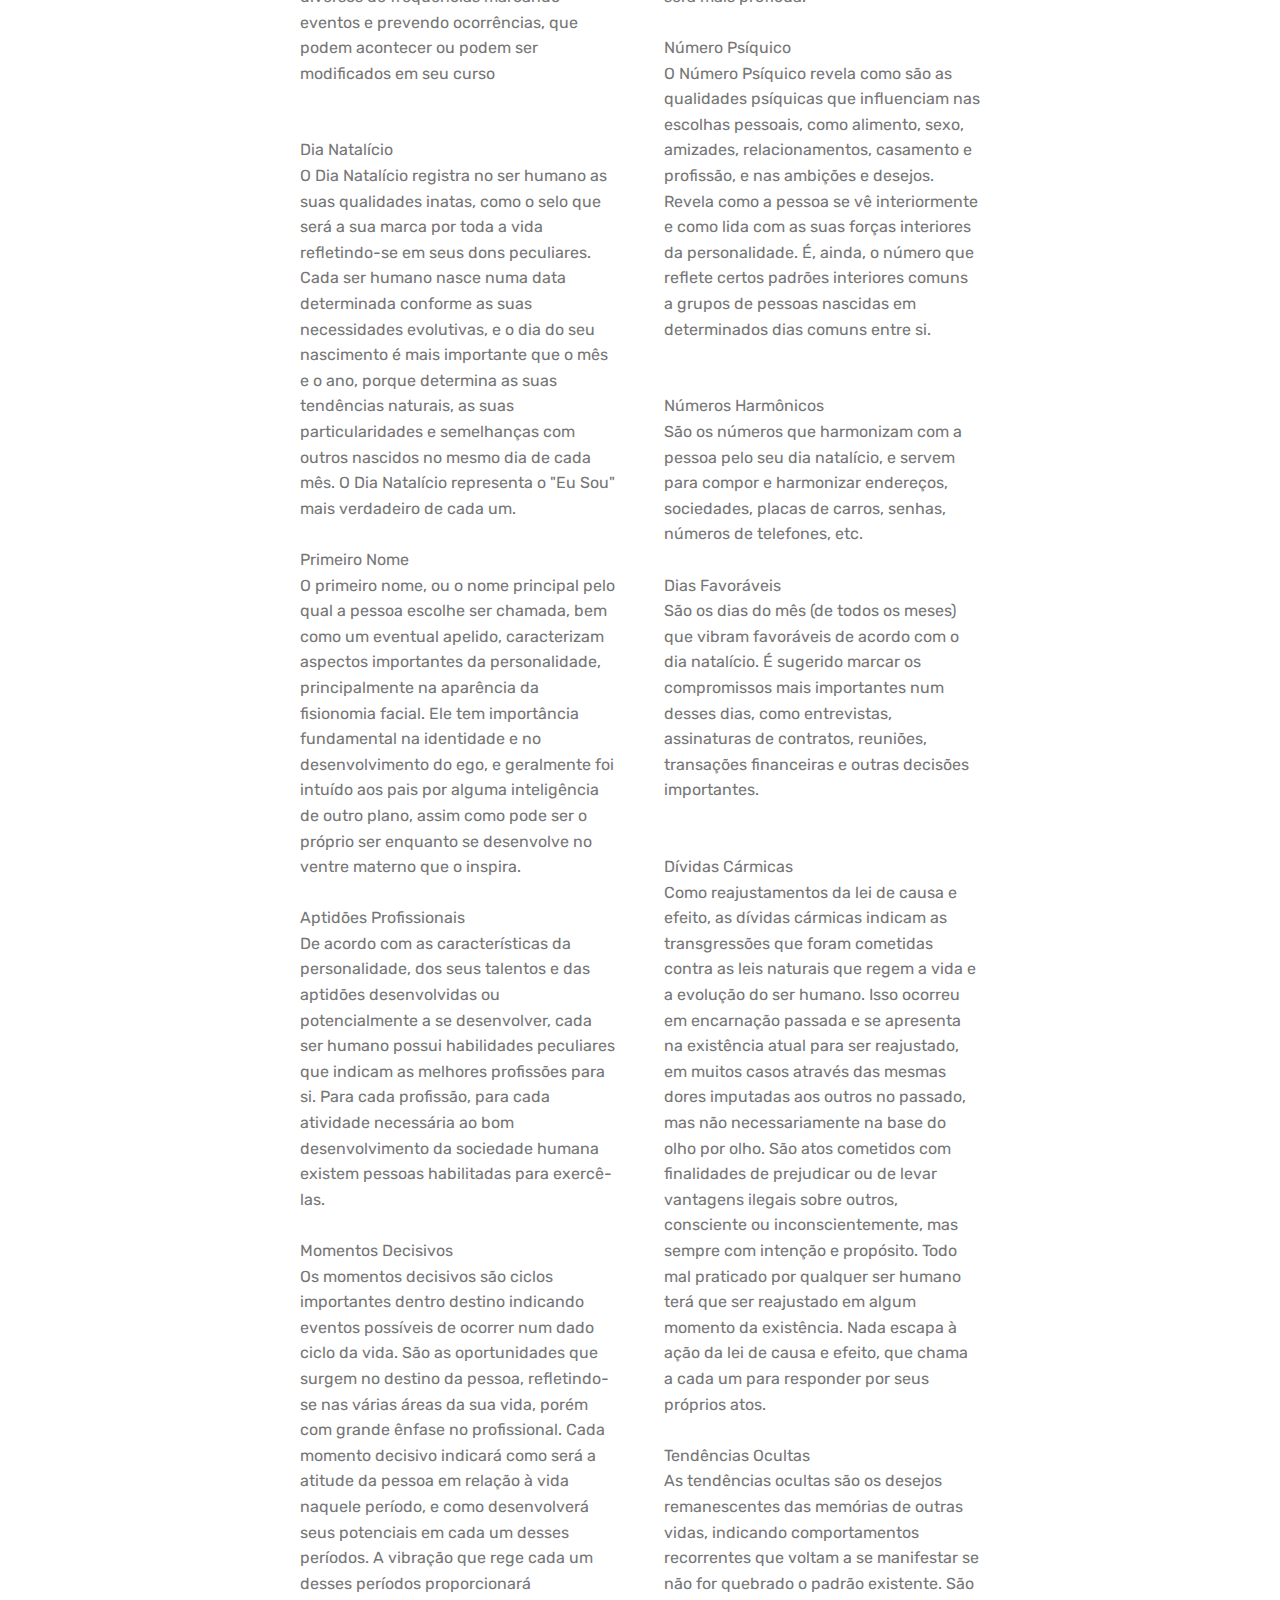
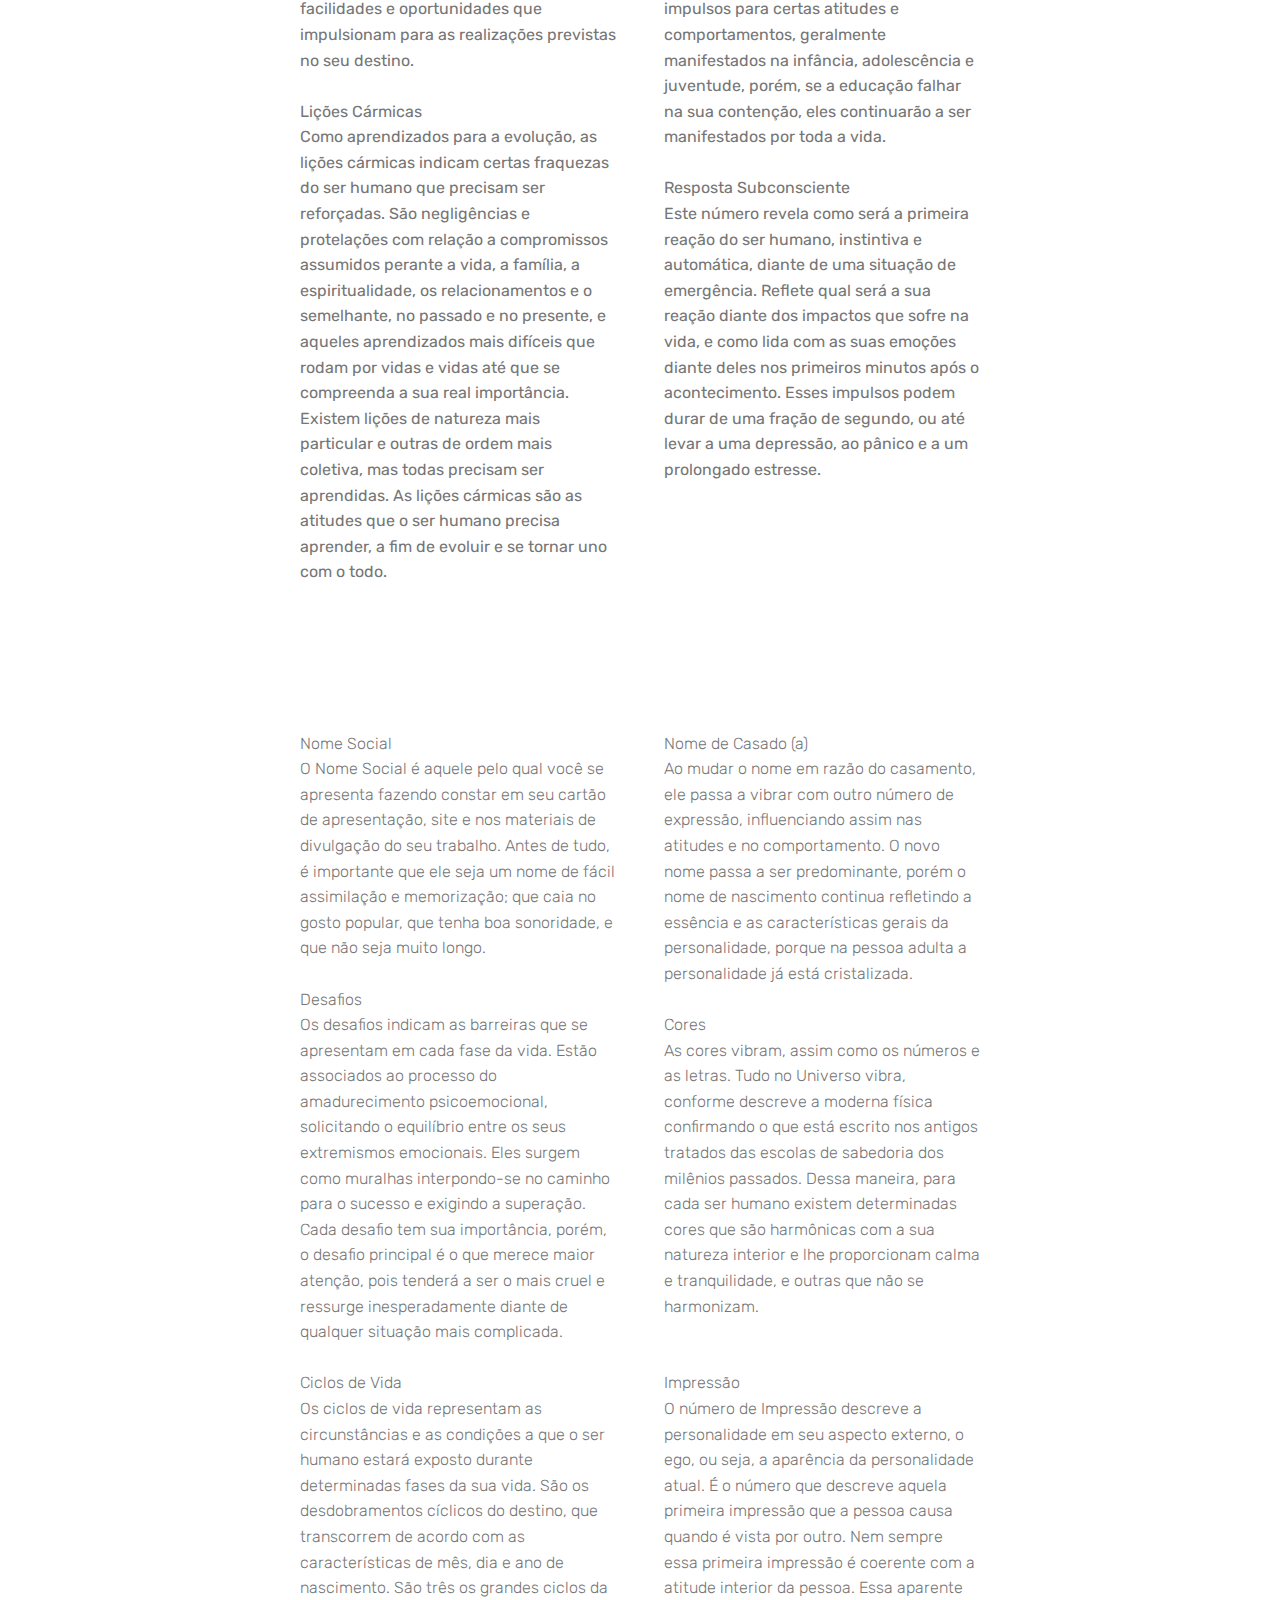
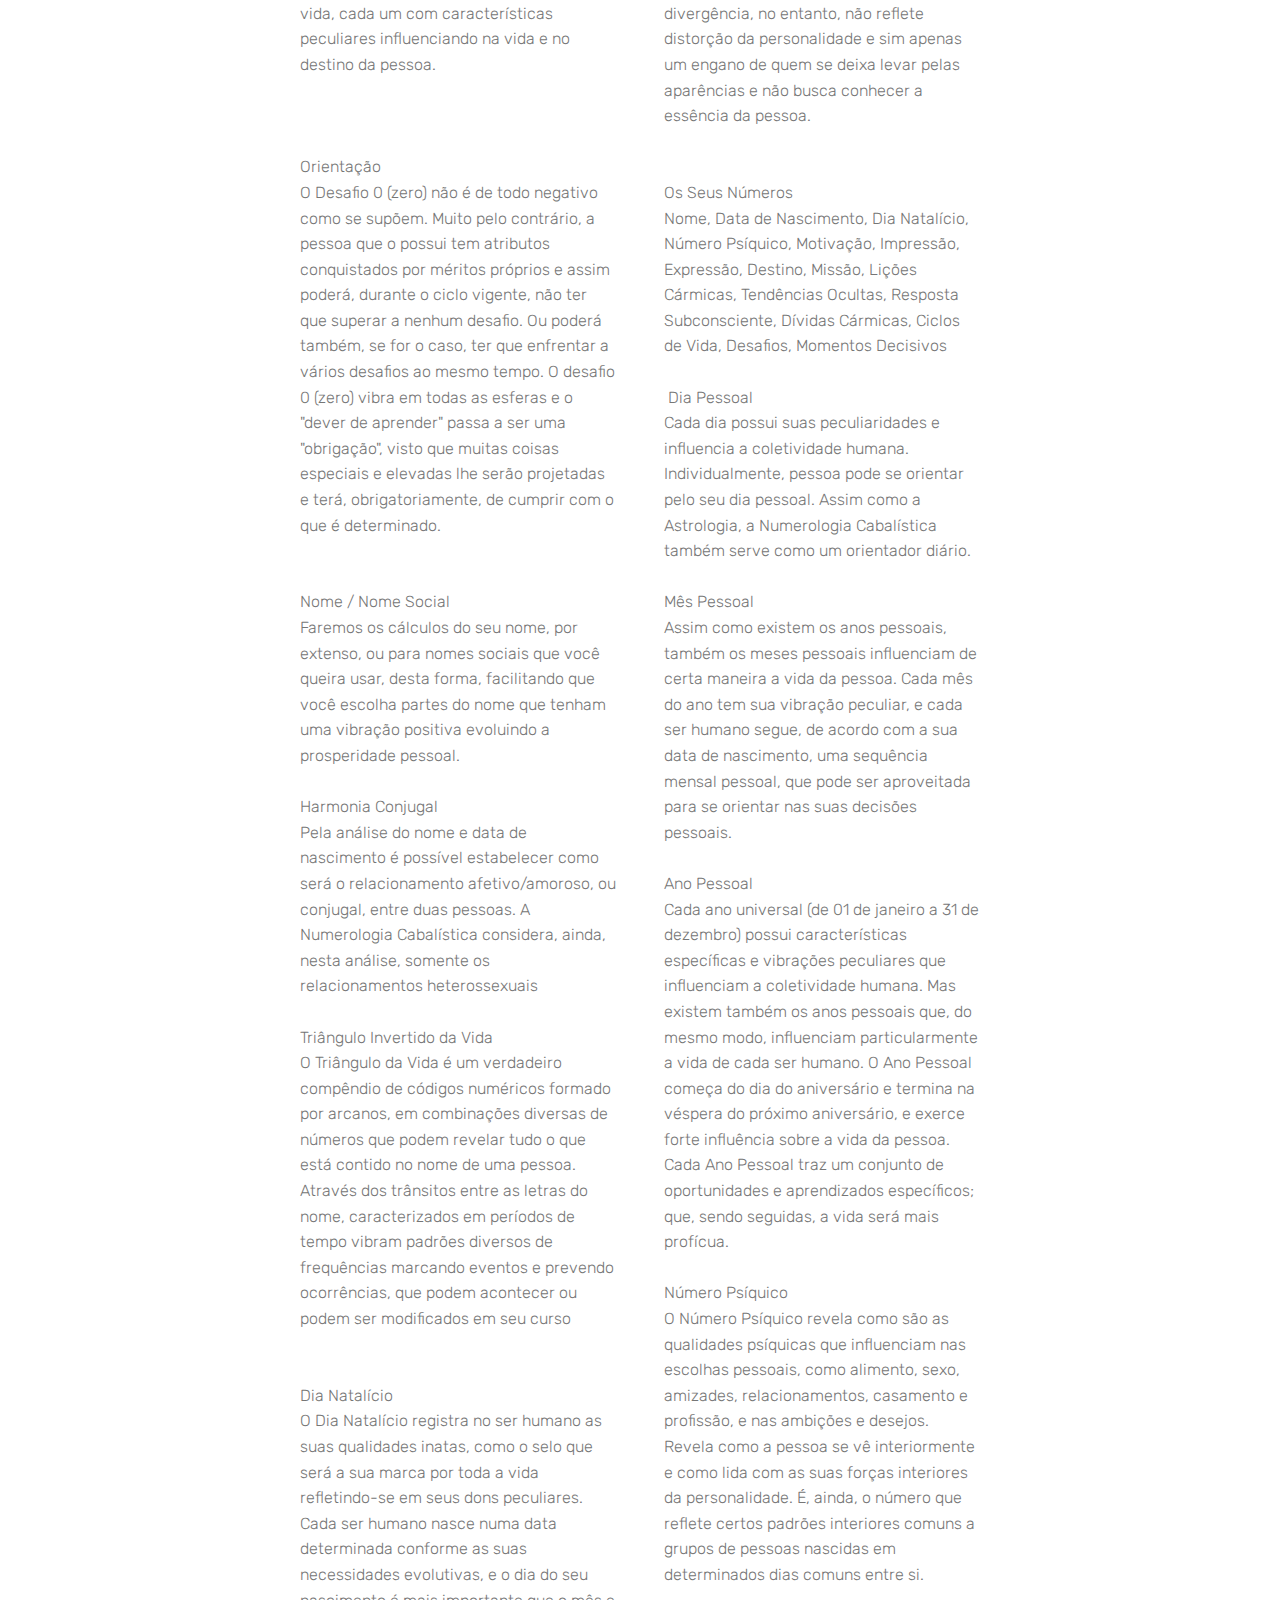
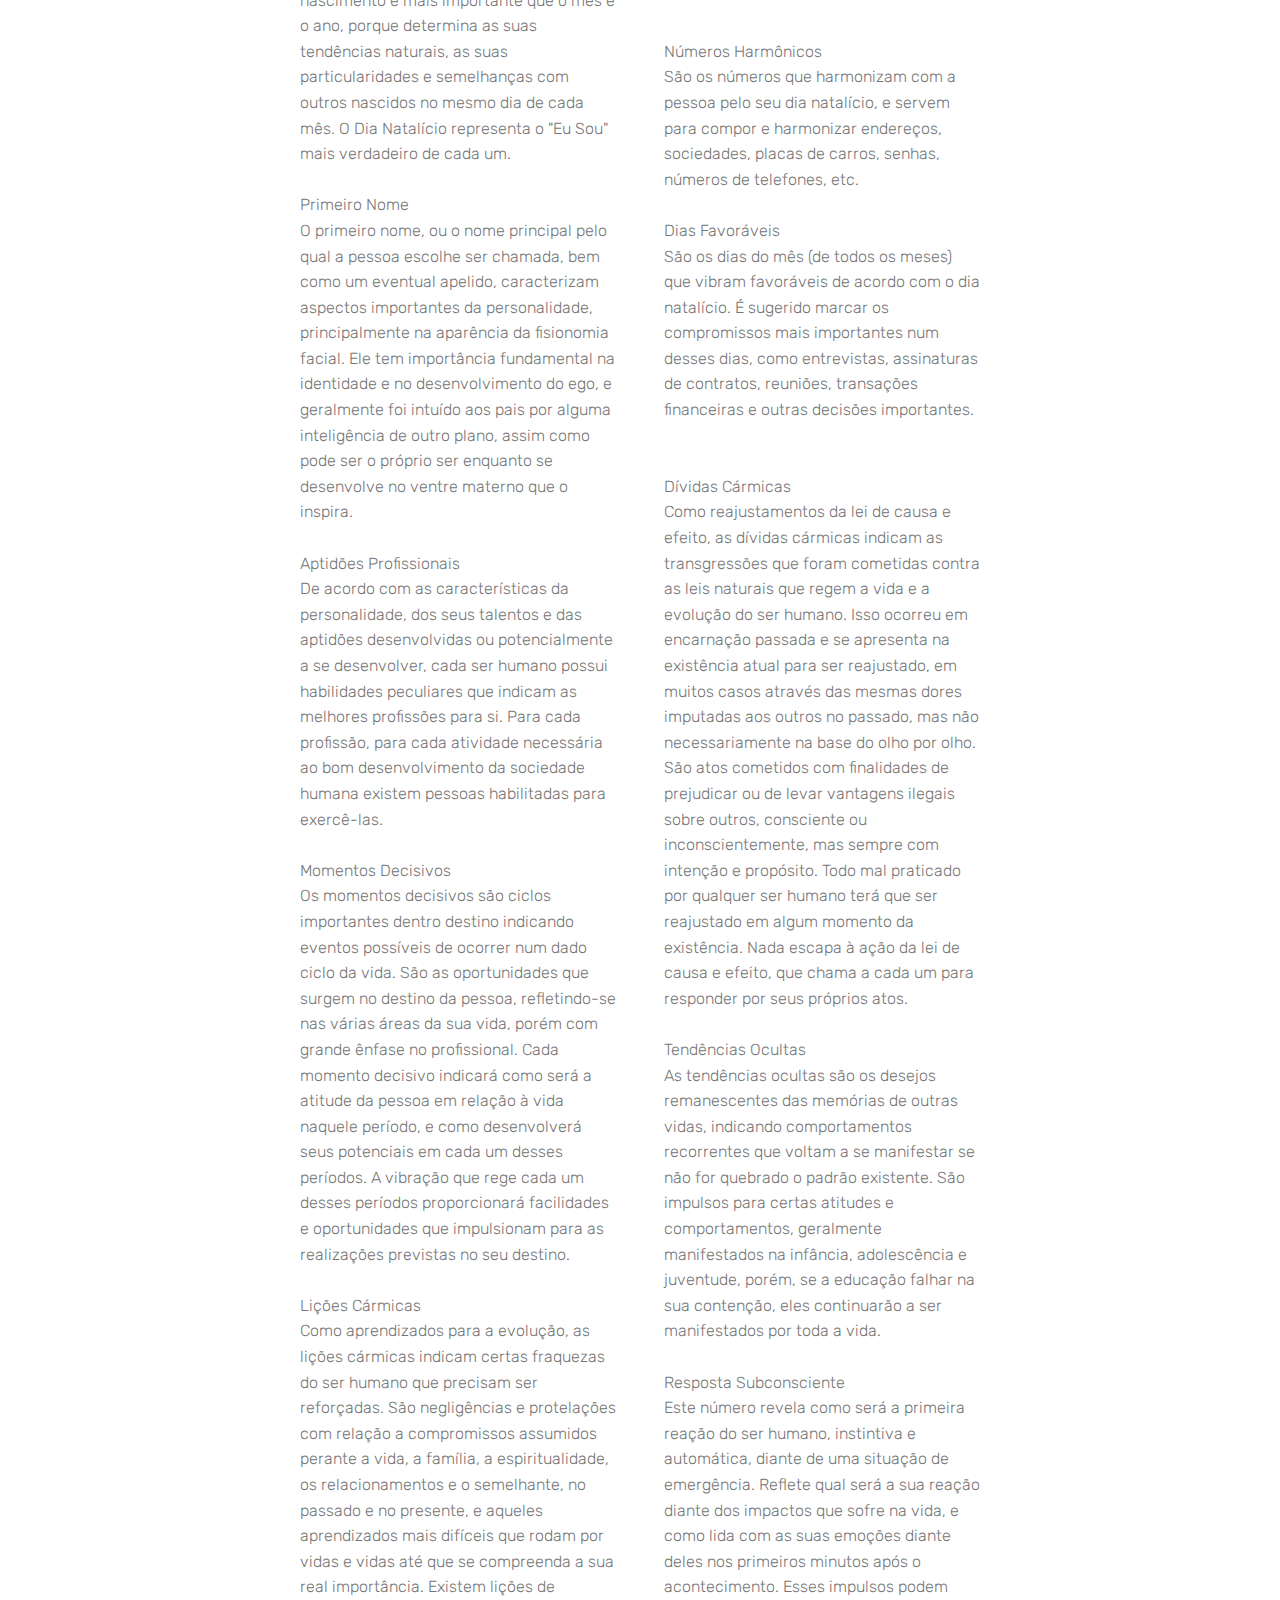
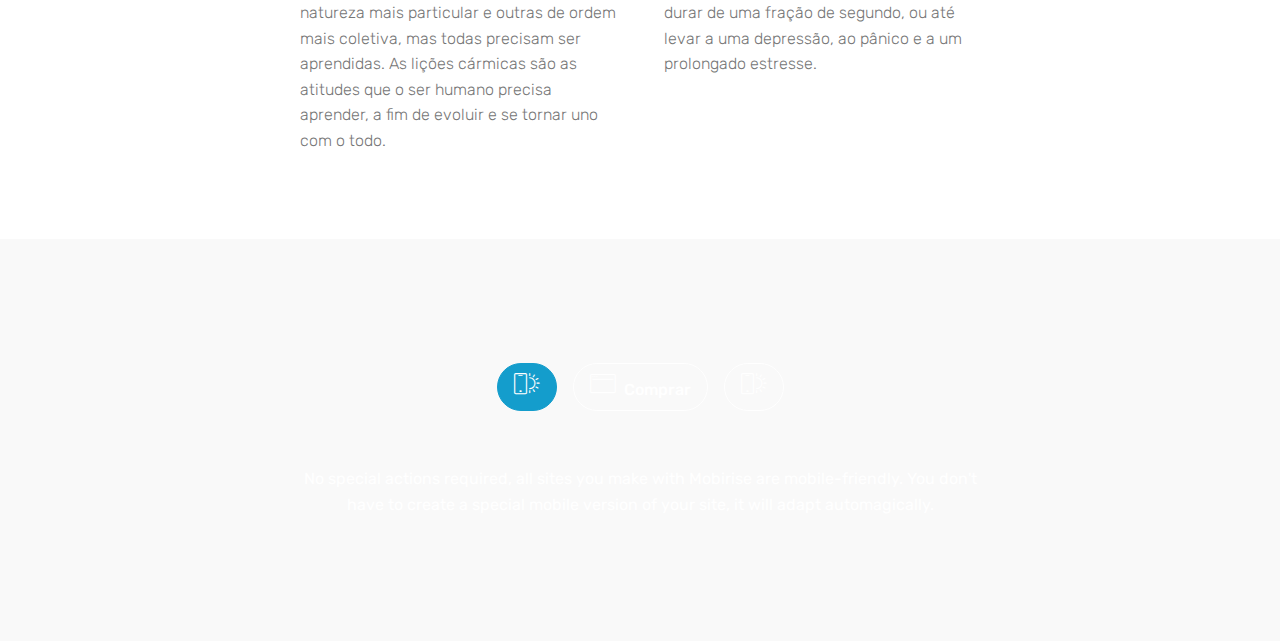
==== commit 626e3adb: "create github pages" ====
--- a/page1.html
+++ b/page1.html
@@ -40,10 +40,10 @@
             <div class="navbar-brand">
                 <span class="navbar-logo">
                     <a href="https://mobirise.com">
-                         <img src="assets/images/logo2.png" alt="Mobirise" style="height: 3.8rem;">
+                         <img src="assets/images/bussola-vettore-materiale-34-24284-96x96.jpg" alt="Mobirise" title="" style="height: 3.8rem;">
                     </a>
                 </span>
-                <span class="navbar-caption-wrap"><a class="navbar-caption text-white display-4" href="mailto:ciromsocunha@gmail.com"><span class="socicon socicon-line mbr-iconfont mbr-iconfont-btn"></span></a></span>
+                <span class="navbar-caption-wrap"><a class="navbar-caption text-white display-4" href="tel:+39 3495463431"><span class="socicon socicon-whatsapp mbr-iconfont mbr-iconfont-btn"></span></a></span>
             </div>
         </div>
         <div class="collapse navbar-collapse" id="navbarSupportedContent">
@@ -53,13 +53,13 @@
                         About Us
                     </a>
                 </li></ul>
-            <div class="navbar-buttons mbr-section-btn"><a class="btn btn-sm btn-primary display-4" href="https://mobirise.com">
+            <div class="navbar-buttons mbr-section-btn"><a class="btn btn-sm btn-primary display-4" href="mailto:ciromsocunha@gmail.com"><span class="socicon socicon-telegram mbr-iconfont mbr-iconfont-btn"></span>
                     </a></div>
         </div>
     </nav>
 </section>
 
-<section class="engine"><a href="https://mobirise.info/h">create your own web page for free</a></section><section class="header1 cid-r6X8HqaSWI mbr-parallax-background" id="header1-d">
+<section class="engine"><a href="https://mobirise.info/z">best html templates</a></section><section class="header1 cid-r6X8HqaSWI mbr-parallax-background" id="header1-d">
 
     
 
